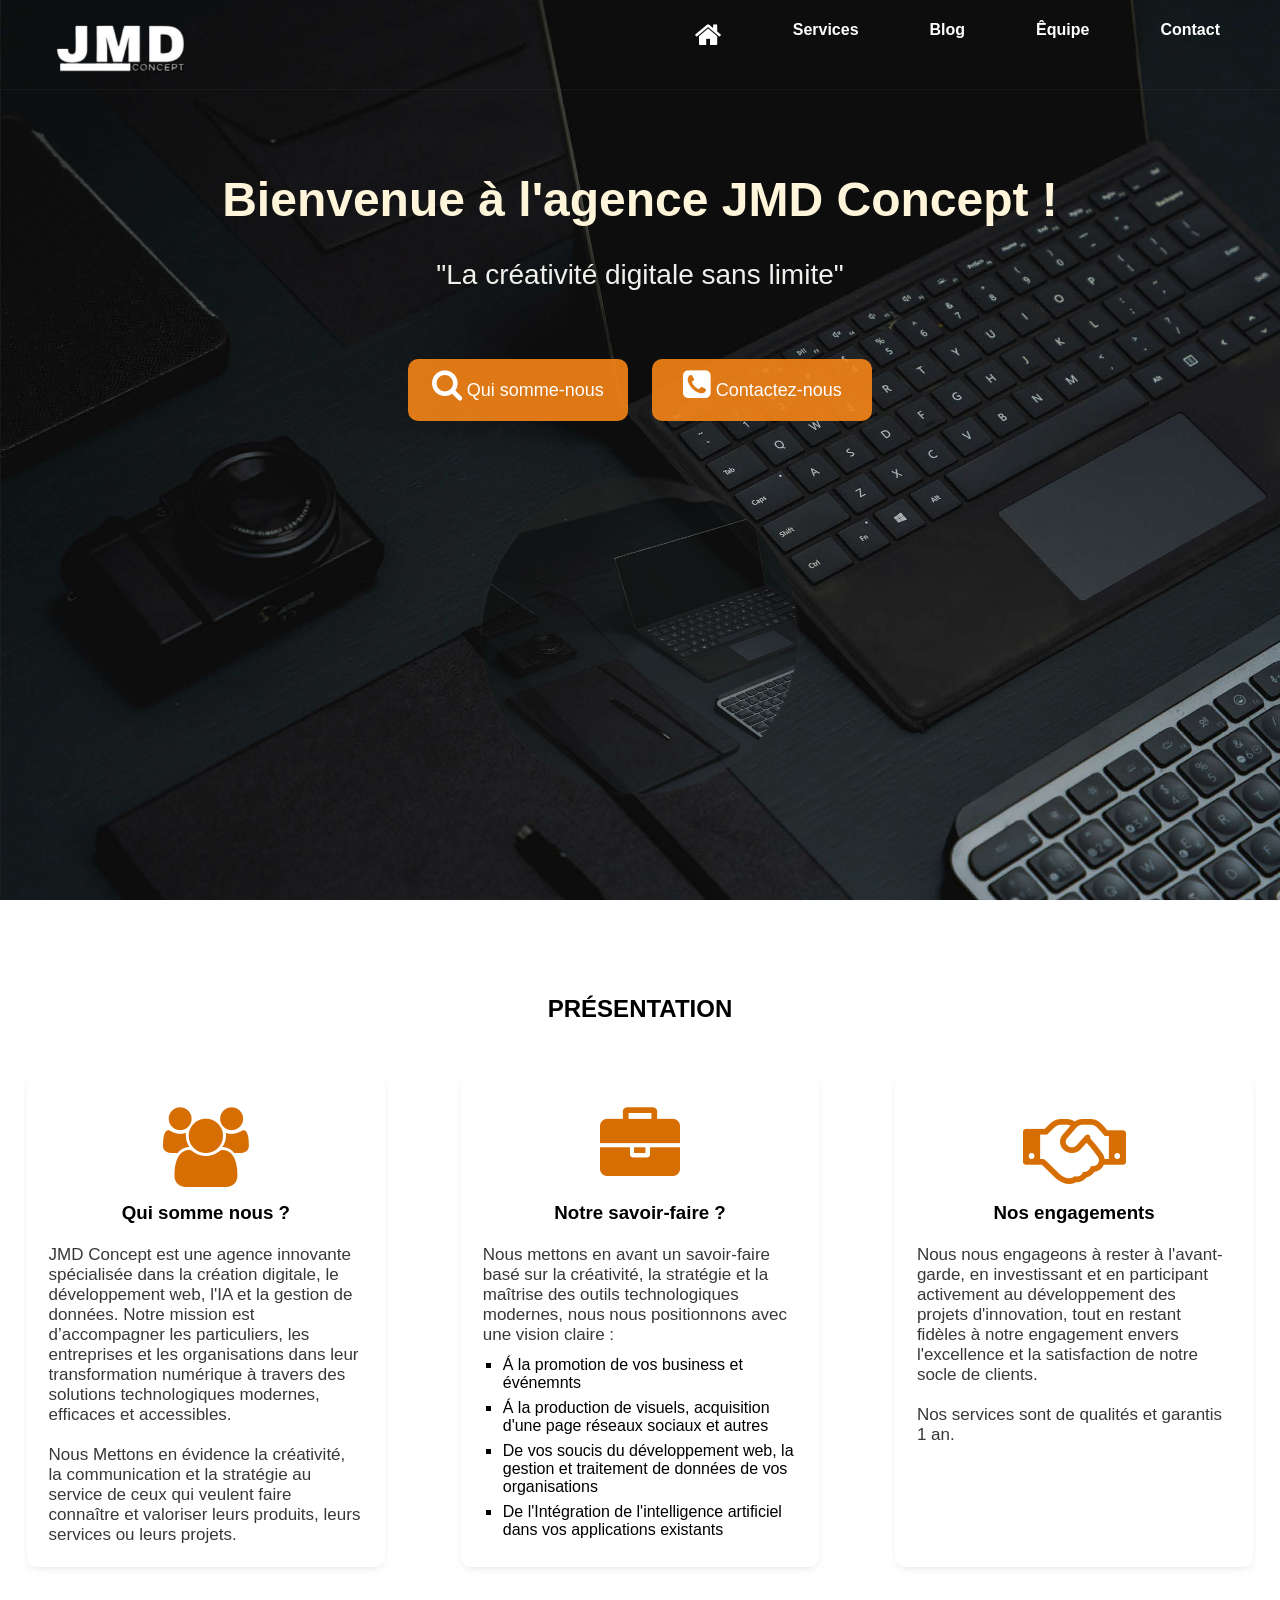
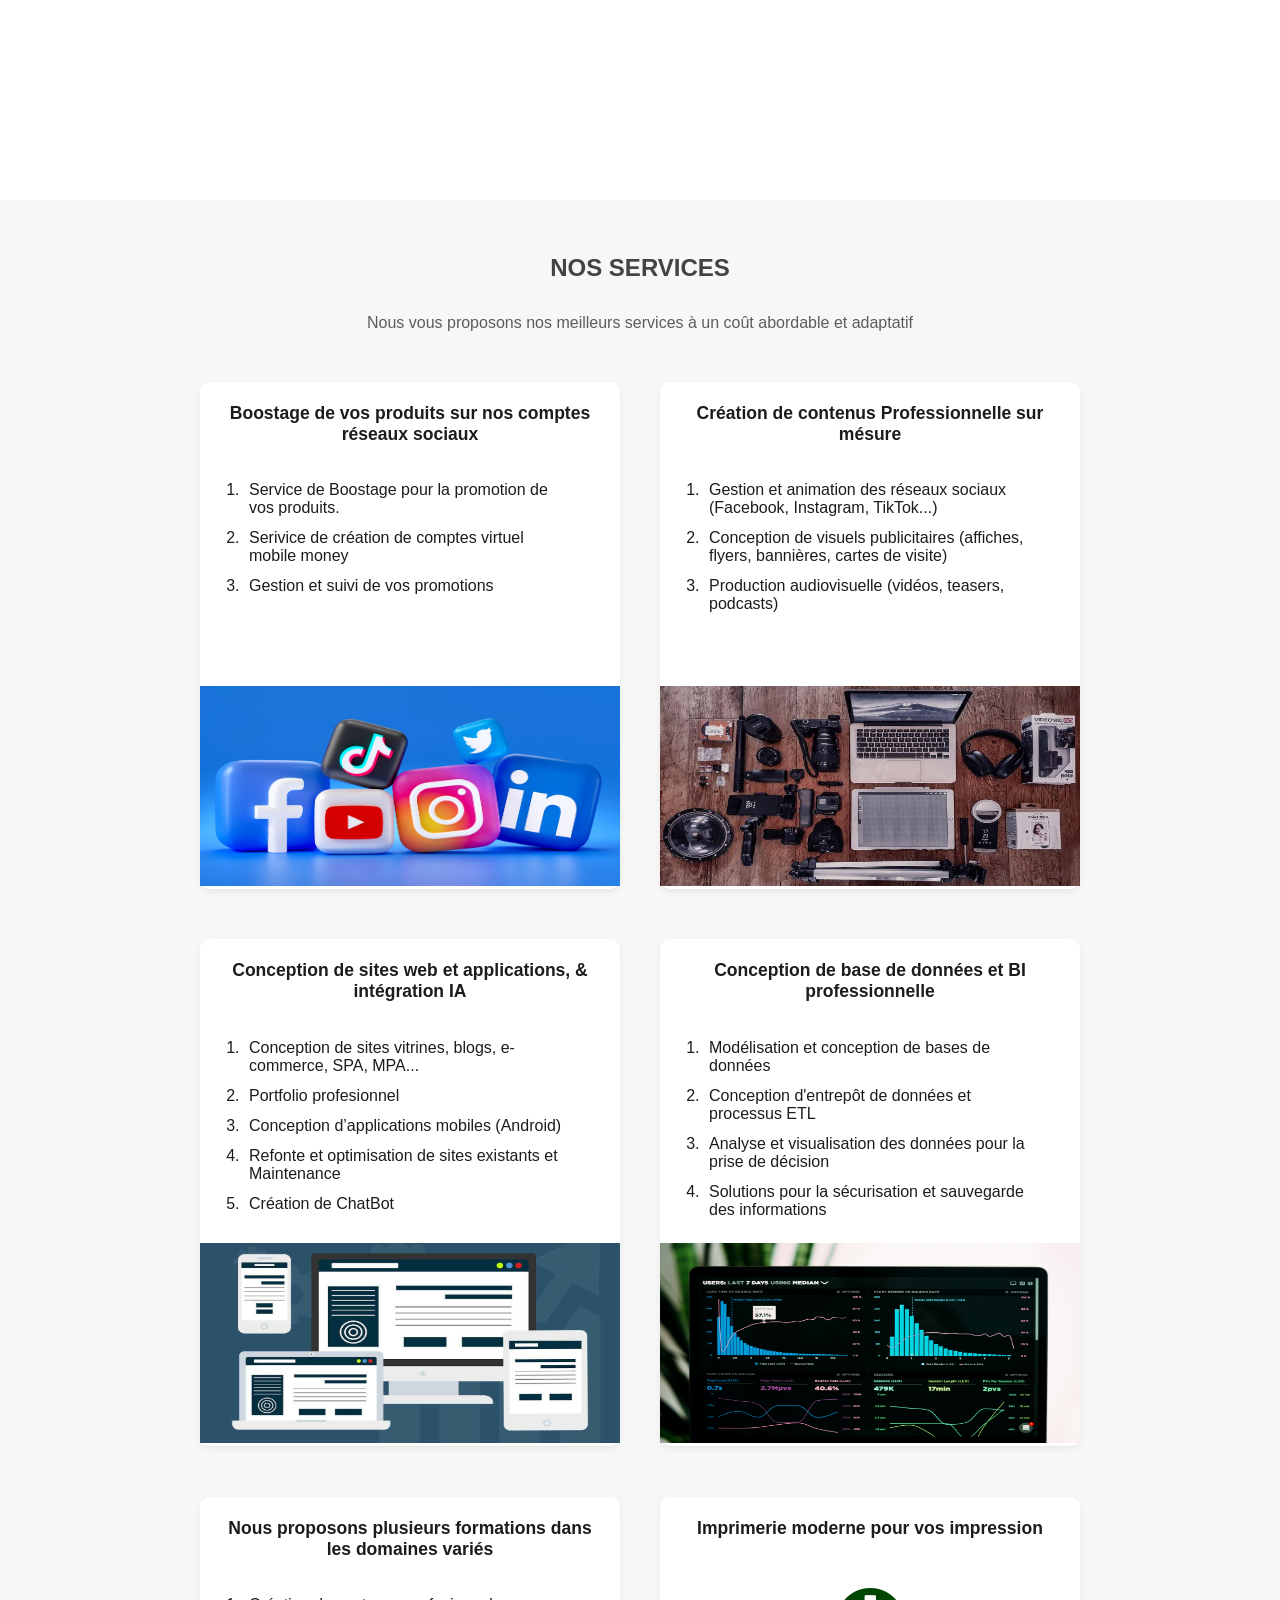
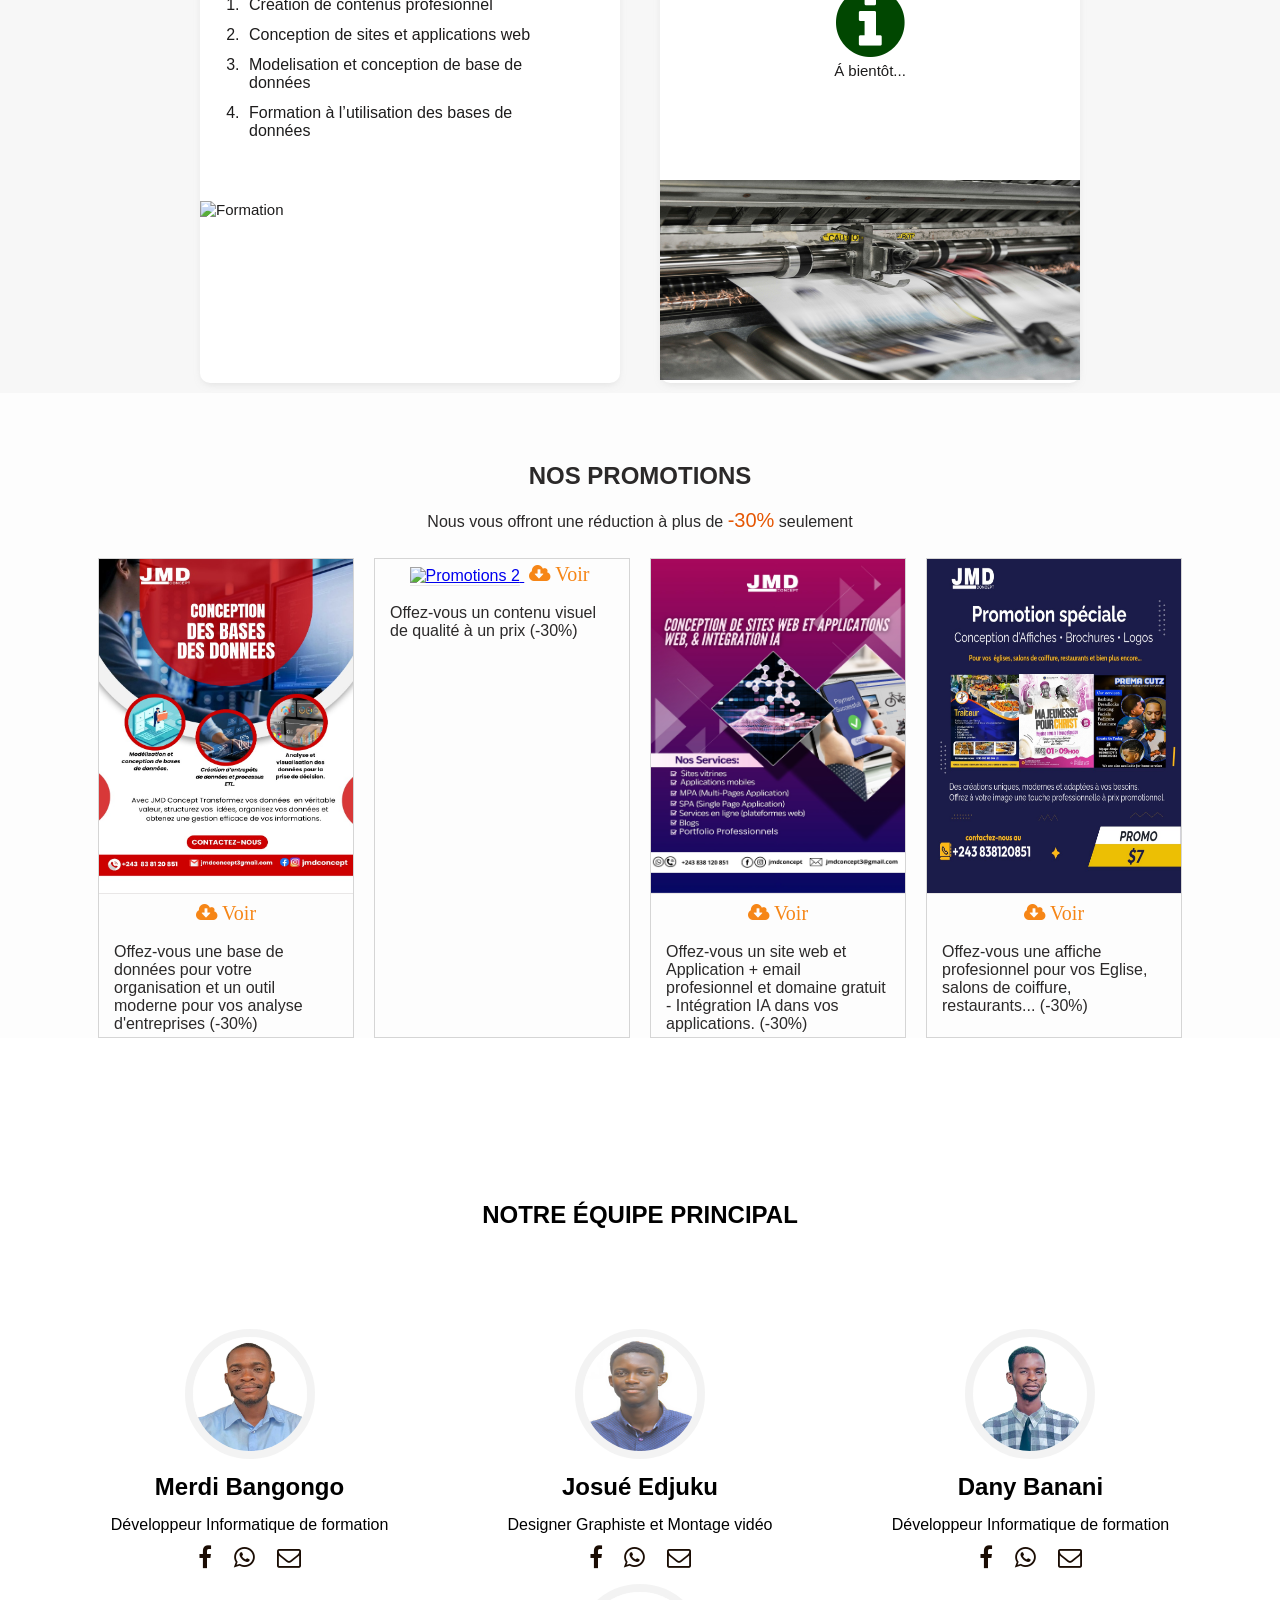
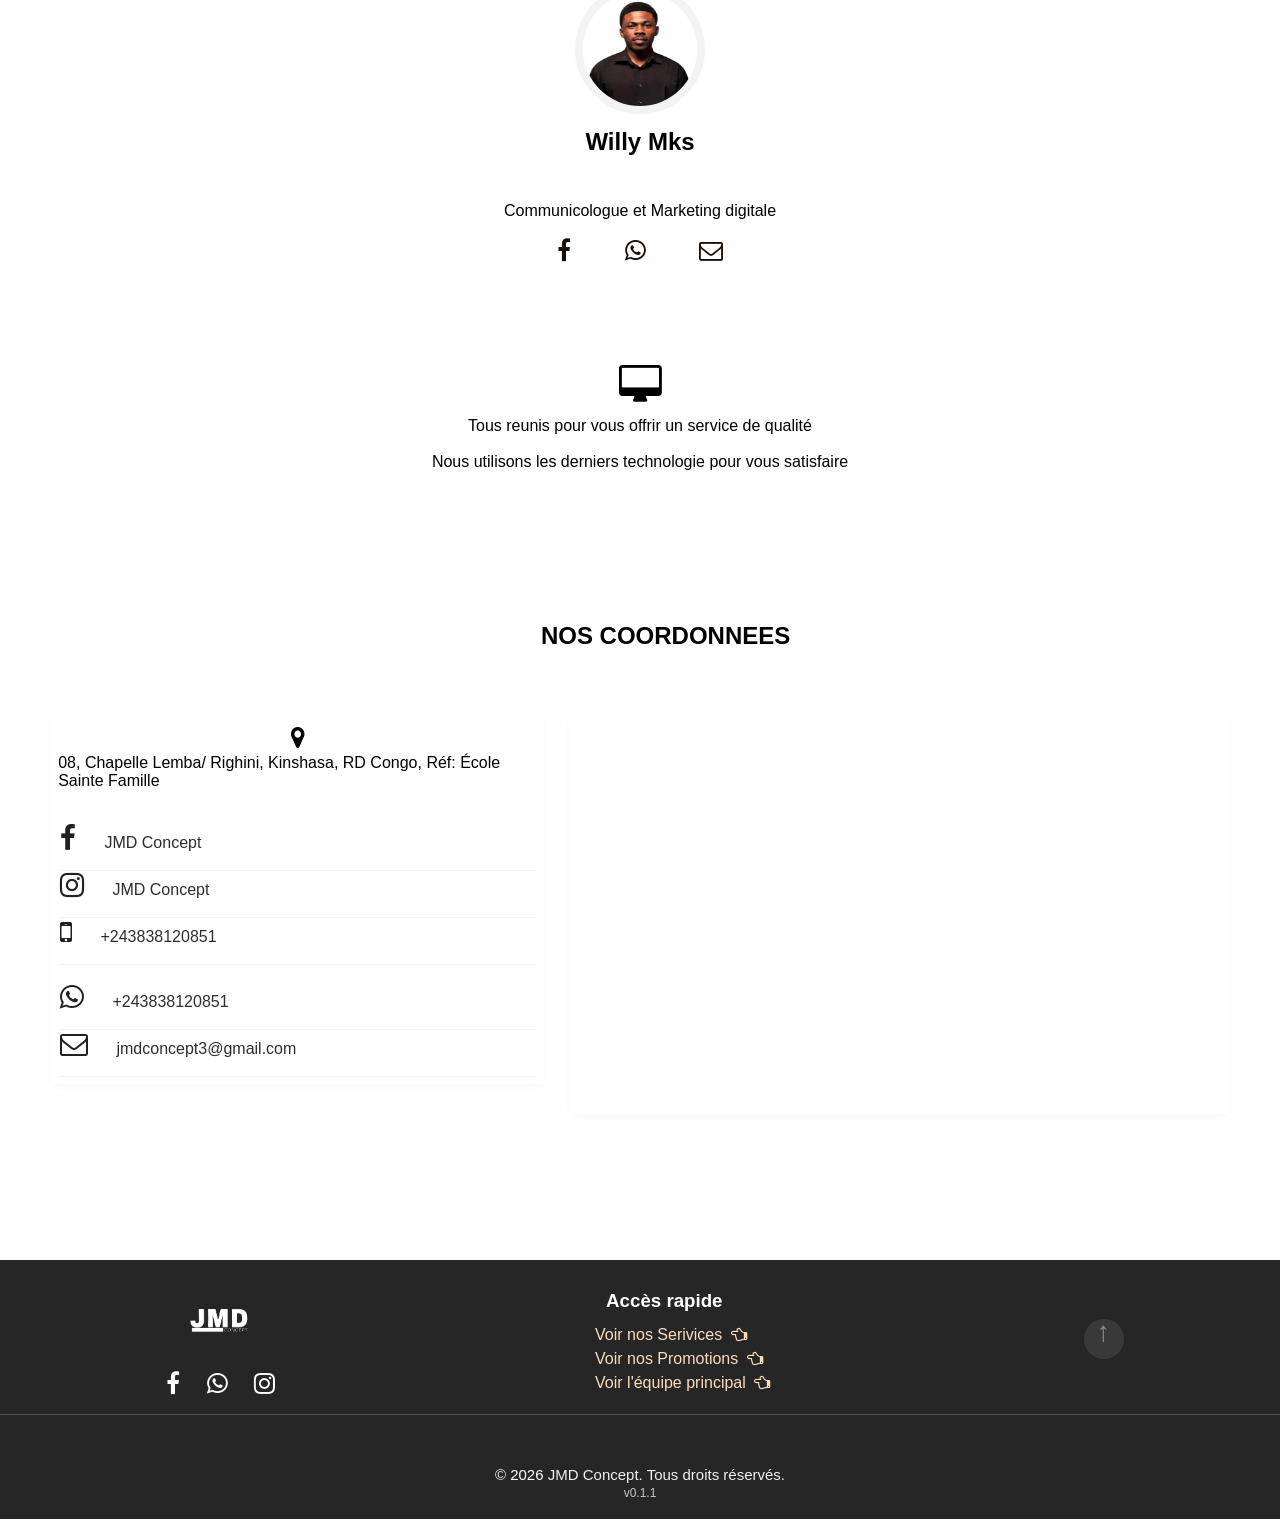
==== index.html @ d5b2445f "Commit 13 Photo willy... version v0.1.3" ====
<!DOCTYPE html>
<html lang="fr">

<head>
    <meta charset="UTF-8">
    <meta name="viewport" content="width=device-width, initial-scale=1.0">
    <title>jmd Concept</title>
    <meta name="description"
        content="Ce site web est la présentation de jmd-concept pour être connu partout dans le monde le monde" />

    <!-- favicon -->
    <link rel="icon" type="icon/x-icon" href="./assets/favicon_io/logo-jmd.png">
    <link rel="apple-touch-icon" sizes="180x180" href="./assets/favicon_io/apple-touch-icon.png">
    <link rel="icon" type="image/png" sizes="32x32" href="./assets/favicon_io/favicon-32x32.png">
    <link rel="icon" type="image/png" sizes="16x16" href="./assets/favicon_io/favicon-32x32.png">
    <link rel="manifest" href="./assets/favicon_io/site.webmanifest">

    <!-- Fichiers CSS -->
    <link rel="stylesheet" href="./css/style.css">
    <link rel="stylesheet" href="./css/responsive.css">
    <link rel="stylesheet" href="./assets/font-awesome-4.7/css/font-awesome.min.css">
</head>

<body id="en-tete">
    <div class="home-bloc">
        <!-- Menu -->
        <header>
            <nav class="navbar">
                <!-- Logo-->
                <a href="#home">
                    <img src="./assets/photos/logo-jmd.png" alt="Logo jmd-concept" class="logo"
                        title="logo jmd-concept">
                </a>

                <ul class="nav-list">
                    <li class="active">
                        <a href="#en-tete">
                            <i class="fa fa-home" aria-hidden="true" style="font-size: 1.8em;"></i>
                        </a>
                    </li>
                    <li><a href="#service">Services</a></li>
                    <li><a href="#blog">Blog</a></li>
                    <li><a href="#equipe">Êquipe</a></li>
                    <li><a href="#contact">Contact</a></li>

                    <li class="lien-media">
                        <a href="https://www.facebook.com/profile.php?id=61581381020725">
                            <i class="fa fa-facebook" aria-hidden="true" style="color: white;"></i>
                        </a>
                        <a href="https://wa.me/243824499881">
                            <i class="fa fa-whatsapp" aria-hidden="true" style="color: white;"></i>
                        </a>
                        <a href="https://www.instagram.com/invites/contact/?igsh=1ov6g05h5lnxk&utm_content=zjmjfv7">
                            <i class="fa fa-instagram" aria-hidden="true" style=" color: white;"></i>
                        </a>
                        <a href="mailto:jmdconcept3@gmail.com">
                            <i class="fa fa-envelope-o" aria-hidden="true" style="color: white;"></i>
                        </a>
                    </li>
                    <li class="lien-media">
                        <p class="version" style="color: rgb(164, 162, 162); text-align: center; font-size: 12px;"></p>
                    </li>
                </ul>

                <div class="menu">
                    <i id="menuIcon" class="fa fa-reorder fa-close" aria-hidden="true"
                        style="font-size: 1.9em; color: rgb(245, 243, 243);"></i>
                </div>
            </nav>
        </header>

        <!--Section Accueil-->
        <section id="home">

            <div class="home-container">

                <div class="item">
                    <p class="slogan">
                        <span>Bienvenue à l'agence JMD Concept !</span><br /><br />
                        "La créativité digitale sans limite"
                    </p>
                </div>

                <div class="item">
                    <a href="#about" class="btn">
                        <i class="fa fa-search" aria-hidden="true" style="font-size: 1.8em;"></i> Qui somme-nous
                    </a>

                    <a href="#contact" class="btn">
                        <i class="fa fa-phone-square" aria-hidden="true" style="font-size: 1.8em;"></i> Contactez-nous
                    </a>
                </div>

                <div class="item">
                    <img src="./assets/photos/arriere-plan.png" alt="arriere-plan mouve" />
                </div>

            </div>

        </section>
    </div>

    <!--Section À propos-->
    <section id="about">
        <br>
        <h1>PRÉSENTATION</h1>

        <div class="about-container">

            <div class="about-item"> <!--fa-trophy fa-users fa-gears-->
                <h3><i class="fa fa-group" aria-hidden="true"></i><br />Qui somme nous ?</h3>
                <p>
                    JMD Concept est une agence innovante spécialisée dans la
                    création digitale, le développement web, l'IA et la gestion de données.
                    Notre mission est d’accompagner les particuliers, les entreprises et les organisations dans leur
                    transformation numérique à travers des solutions technologiques modernes, efficaces et accessibles.
                    <br><br />
                    Nous Mettons en évidence la créativité, la communication et la stratégie au service
                    de ceux qui veulent faire connaître et valoriser leurs produits, leurs services ou leurs projets.
                </p>
            </div>

            <div class="about-item">
                <h3><i class="fa fa-briefcase" aria-hidden="true"></i><br />Notre savoir-faire ?</h3>
                <p>
                    Nous mettons en avant un savoir-faire basé sur la créativité, la stratégie
                    et la maîtrise des outils technologiques modernes,
                    nous nous positionnons avec une vision claire :
                </p>
                <ul>
                    <li>Á la promotion de vos business et événemnts</li>
                    <li>Á la production de visuels, acquisition d'une page réseaux sociaux et autres</li>
                    <li>De vos soucis du développement web, la gestion et traitement de données de vos organisations
                    </li>
                    <li>De l'Intégration de l'intelligence artificiel dans vos applications existants</li>
                </ul>
            </div>

            <div class="about-item">
                <h3><i class="fa fa-handshake-o" aria-hidden="true"></i><br />Nos engagements</h3>
                <p>
                    Nous nous engageons à rester à l'avant-garde, en investissant et en participant activement au
                    développement
                    des projets d'innovation, tout en restant fidèles à notre engagement envers l'excellence et la
                    satisfaction
                    de notre socle de clients.
                    <br /><br />
                    Nos services sont de qualités et garantis 1 an.
                </p>
            </div>
        </div>
    </section>

    <!--Section Service-->
    <section id="service">
        <br />

        <h1>NOS SERVICES</h1>

        <p class="label">
            Nous vous proposons nos meilleurs services à un coût abordable et adaptatif <br />
        </p>

        <br />

        <div class="service-list">
            <div class="service-item">
                <h3>
                    Boostage de vos produits sur nos comptes réseaux sociaux
                </h3>

                <div class="lists">
                    <ul class="liste-service">
                        <li>
                            Service de Boostage pour la promotion de vos produits.
                        </li>
                        <li>Serivice de création de comptes virtuel mobile money</li>
                        <li>Gestion et suivi de vos promotions</li>
                    </ul>
                </div>

                <img src="./assets/photos/reseaux-sociaux.png" alt="création de visuels et Production" />
            </div>

            <div class="service-item">
                <h3>
                    Création de contenus Professionnelle sur mésure
                </h3>

                <div class="lists">
                    <ul class="liste-service">
                        <li>
                            Gestion et animation des réseaux sociaux (Facebook, Instagram, TikTok...)
                        </li>
                        <li>Conception de visuels publicitaires (affiches, flyers, bannières, cartes de visite)</li>
                        <li>Production audiovisuelle (vidéos, teasers, podcasts)</li>
                    </ul>
                </div>

                <img src="./assets/photos/contenu.png" alt="Image Reseaux sociaux" />
            </div>

            <div class="service-item">
                <h3>
                    Conception de sites web et applications, & intégration IA
                </h3>

                <div class="lists">
                    <ul class="list-service">
                        <li>Conception de sites vitrines, blogs, e-commerce, SPA, MPA...</li>
                        <li>Portfolio profesionnel</li>
                        <li>Conception d’applications mobiles (Android)</li>
                        <li>Refonte et optimisation de sites existants et Maintenance</li>
                        <li>Création de ChatBot</li>
                    </ul>
                </div>

                <div>
                    <img src="./assets/photos/site-web.png" alt="Conception site web" />
                </div>
            </div>

            <div class="service-item">
                <h3>
                    Conception de base de données et BI professionnelle
                </h3>

                <div class="lists">
                    <ul class="liste-service">
                        <li>Modélisation et conception de bases de données</li>
                        <li>Conception d'entrepôt de données et processus ETL</li>
                        <li>Analyse et visualisation des données pour la prise de décision</li>
                        <li>Solutions pour la sécurisation et sauvegarde des informations</li>
                    </ul>
                </div>

                <img src="./assets/photos/database.jpg" alt="Image base de données" />
            </div>

            <div class="service-item">
                <h3>
                    Nous proposons plusieurs formations dans les domaines variés
                </h3>

                <div class="lists">
                    <ul class="liste-service">
                        <li>Création de contenus profesionnel</li>
                        <li>Conception de sites et applications web</li>
                        <li>Modelisation et conception de base de données</li>
                        <li>Formation à l’utilisation des bases de données</li>
                    </ul>
                </div>

                <img src="./assets/photos/formation.jpg" alt="Formation" />
            </div>

            <div class="service-item">
                <h3>
                    Imprimerie moderne pour vos impression
                </h3>

                <div class="lists">
                    <p style="text-align: center;;">
                        <i class="fa fa-info-circle" aria-hidden="true"
                            style="font-size: 80px; color: rgb(1, 71, 1);"></i><br />
                        Á bientôt...
                    </p>
                </div>

                <img src="./assets/photos/printer.jpg" alt="Photo impremente" />
            </div>
        </div>
    </section>

    <!-- Blog -->
    <section id="blog">
        <br />
        <h1>
            NOS PROMOTIONS
        </h1>

        <p>Nous vous offront une réduction à plus de <span style="color: rgb(229, 86, 3); font-size: 20px;"> -30%</span>
            seulement</p>

        <div class="gallery">

            <div class="gallery-item">
                <a target="_blank" href="./assets/jmd/affiche/jmd-concept_affiche_database.jpg">
                    <img src="./assets/jmd/affiche/jmd-concept_affiche_database.jpg" alt="Promotions 1" width="600"
                        height="400">

                    <i class="fa fa-cloud-download" aria-hidden="true"> Voir</i>
                </a>
                <div class="desc">Offez-vous une base de données pour votre organisation et un outil moderne pour vos
                    analyse d'entreprises (-30%)</div>
            </div>

            <div class="gallery-item">
                <a target="_blank" href="./assets/jmd/affiche/jmd-concept_affiche_contenus.png">
                    <img src="./assets/jmd/affiche/jmd-concept_affiche_contenus.png" alt="Promotions 2" width="600"
                        height="400">

                    <i class="fa fa-cloud-download" aria-hidden="true"> Voir</i>
                </a>
                <div class="desc">Offez-vous un contenu visuel de qualité à un prix (-30%)</div>
            </div>

            <div class="gallery-item">
                <a target="_blank" href="./assets/jmd/affiche/jmd-concept_affiche_conception_web.jpg">
                    <img src="./assets/jmd/affiche/jmd-concept_affiche_conception_web.jpg" alt="Northern Lights"
                        width="600" height="400">

                    <i class="fa fa-cloud-download" aria-hidden="true"> Voir</i>
                </a>
                <div class="desc">
                    Offez-vous un site web et Application + email profesionnel et domaine gratuit
                    <br />- Intégration IA dans vos applications. (-30%)
                </div>
            </div>

            <div class="gallery-item">
                <a target="_blank" href="./assets/jmd/affiche/Affiche_offre_pour_affiche.jpg">
                    <img src="./assets/jmd/affiche/Affiche_offre_pour_affiche.jpg" alt="Mountains" width="600"
                        height="400">

                    <i class="fa fa-cloud-download" aria-hidden="true"> Voir</i>
                </a>
                <div class="desc">Offez-vous une affiche profesionnel pour vos Eglise, salons de coiffure,
                    restaurants... (-30%)</div>
            </div>
        </div>
    </section>

    <!--Section Equipe-->
    <section id="equipe">

        <br />
        <h1>NOTRE ÉQUIPE PRINCIPAL</h1>

        <div class="equipe-container">

            <div class="equipe-item">
                <img src="./assets/jmd/team/merdi.jpg" alt="merdi bangongo dev" />
                <div class="identite">
                    <h2>Merdi Bangongo</h2>
                    <p>Développeur Informatique de formation</p>
                </div>

                <div class="equipe-lien-media">
                    <a href="https://www.facebook.com/profile.php?id=61581381020725">
                        <i class="fa fa-facebook" aria-hidden="true"></i>
                    </a>
                    <a href="https://wa.me/243824499881">
                        <i class="fa fa-whatsapp" aria-hidden="true"></i>
                    </a>
                    <a href="mailto:merdibangongo@gmail.com">
                        <i class="fa fa-envelope-o" aria-hidden="true"></i>
                    </a>
                </div>
            </div>

            <div class="equipe-item">
                <img src="./assets/jmd/team/josue.png" alt="Josue edjuku" />
                <div class="identite">
                    <h2>Josué Edjuku</h2>
                    <p>Designer Graphiste et Montage vidéo</p>
                </div>
                <div class="equipe-lien-media">
                    <a href="https://www.facebook.com/profile.php?id=61581381020725">
                        <i class="fa fa-facebook" aria-hidden="true"></i>
                    </a>
                    <a href="https://wa.me/243859118386">
                        <i class="fa fa-whatsapp" aria-hidden="true"></i>
                    </a>
                    <a href="mailto:josueedjuku98@gmail.com">
                        <i class="fa fa-envelope-o" aria-hidden="true"></i>
                    </a>
                </div>
            </div>

            <div class="equipe-item">
                <img src="./assets/jmd/team/dany.png" alt="Dany Banani dev" />
                <div class="identite">
                    <h2>Dany Banani</h2>
                    <p>Développeur Informatique de formation</p>
                </div>
                <div class="equipe-lien-media">
                    <a href="https://www.facebook.com/profile.php?id=61581381020725">
                        <i class="fa fa-facebook" aria-hidden="true"></i>
                    </a>
                    <a href="https://wa.me/24382061748">
                        <i class="fa fa-whatsapp" aria-hidden="true"></i>
                    </a>
                    <a href="mailto:jmdconcept3@gmail.com">
                        <i class="fa fa-envelope-o" aria-hidden="true"></i>
                    </a>
                </div>
            </div>

            <div class="equipe-item">
                <img src="./assets/jmd/team/willy.png" alt="#" />
                <div class="identite">
                    <h2>Willy Mks</h2>
                    <p>Communicologue et Marketing digitale</p>
                </div>
                <div class="equipe-lien-media">
                    <a href="https://www.facebook.com/profile.php?id=61581381020725">
                        <i class="fa fa-facebook" aria-hidden="true"></i>
                    </a>
                    <a href="https://wa.me/243825341894">
                        <i class="fa fa-whatsapp" aria-hidden="true"></i>
                    </a>
                    <a href="mailto:willmsmwamukasa@gmail.com">
                        <i class="fa fa-envelope-o" aria-hidden="true"></i>
                    </a>
                </div>
            </div>
        </div>

        <div class="box-under">
            <p>
                <i class="fa fa-desktop" aria-hidden="true" style="font-size: 40px; margin-bottom: 12px;"></i><br />
                Tous reunis pour vous offrir un service de qualité <br /><br />
                Nous utilisons les derniers technologie pour vous satisfaire
            </p>
        </div>
    </section>

    <!--Section Contact-->
    <section id="contact">
        <br />
        <h1>NOS COORDONNEES</h1>

        <div class="contact-list">

            <div class="contact-item contact-item-1">

                <div class="item item-1">
                    <p style="text-align: center; margin: 4px;"> <i class="fa fa-map-marker" aria-hidden="true"
                            style="font-size: 24px;"></i></p>
                    08, Chapelle Lemba/ Righini, Kinshasa, RD Congo, Réf: École Sainte Famille
                </div>

                <div class="item">
                    <a href="https://www.facebook.com/profile.php?id=61581381020725">
                        <i class="fa fa-facebook" aria-hidden="true"></i>
                        JMD Concept
                    </a>

                    <a href="https://www.instagram.com/invites/contact/?igsh=1ov6g05h5lnxk&utm_content=zjmjfv7">
                        <i class="fa fa-instagram" aria-hidden="true"></i>
                        JMD Concept
                    </a>

                    <a href="tel:+243838120851">
                        <i class="fa fa-mobile" aria-hidden="true"></i>
                        +243838120851
                    </a>
                    
                    <br />

                    <a href="https://wa.me/243838120851">
                        <i class="fa fa-whatsapp" aria-hidden="true"></i>
                        +243838120851
                    </a>


                    <a href="mailto:jmdconcept3@gmail.com">
                        <i class="fa fa-envelope-o" aria-hidden="true"></i>
                        jmdconcept3@gmail.com
                    </a>
                </div>
            </div>

            <div class="contact-item contact-item-last">
                <iframe
                    src="https://www.google.com/maps/embed?pb=!1m18!1m12!1m3!1d3978.0920271207074!2d15.312747375250122!3d-4.3938767469200135!2m3!1f0!2f0!3f0!3m2!1i1024!2i768!4f13.1!3m3!1m2!1s0x1a6a375303531b4d%3A0x210519bf269af263!2ssainte%20famille!5e0!3m2!1sfr!2scd!4v1759545256713!5m2!1sfr!2scd"
                    width="650" height="380" style="border:0;" allowfullscreen="" loading="lazy"
                    referrerpolicy="no-referrer-when-downgrade">
                </iframe>
            </div>
        </div>
    </section>


    <!--Footer-->
    <footer id="footer">
        <div id="container">

            <div class="item bloc-1">
                <img src="./assets/photos/logo-jmd.png" />
                <br />

                <a href="https://www.facebook.com/profile.php?id=61581381020725">
                    <i class="fa fa-facebook" aria-hidden="true" style="color: white;"></i>
                </a>
                <a href="https://wa.me/243838120851">
                    <i class="fa fa-whatsapp" aria-hidden="true" style="color: white;"></i>
                </a>
                <a href="https://www.instagram.com/invites/contact/?igsh=1ov6g05h5lnxk&utm_content=zjmjfv7">
                    <i class="fa fa-instagram" aria-hidden="true" style=" color: white;"></i>
                </a>
            </div>

            <div class="item bloc-2">
                <h3>Accès rapide</h3>
                <a href="#service">Voir nos Serivices <i class="fa fa-hand-o-left" aria-hidden="true"></i></a><br />
                <a href="#blog">Voir nos Promotions <i class="fa fa-hand-o-left" aria-hidden="true"></i></a><br />
                <a href="#equipe">Voir l'équipe principal <i class="fa fa-hand-o-left" aria-hidden="true"></i></a>
            </div>

            <div class="retour-entete"><a href="#en-tete">↑</a></div>
        </div>

        <div class="under">
            <p class="copy item">
                &copy; <span id="date" style="color: white;"></span>
                JMD Concept. Tous droits réservés. <br />
                <span class="version-footer"
                    style="color: rgb(199, 198, 198); text-align: center; font-size: 12px;"></span>
            </p>
        </div>
    </footer>

    <script src="./js/main.js"></script>
</body>

</html>
---- css/style.css ----
* {
     margin: 0;
     padding: 0;
     box-sizing: border-box;
}

body {
     font-family: 'Poppins', sans-serif;
     scroll-behavior: smooth;
     transition: all ease 2s;
}

.home-bloc {
     height: 100vh;
     background: url('../assets/photos/arriere-plan.png') no-repeat center center/cover;
     background-color: #2d2d2c;
}

header {
     width: 100%;
     height: 75px;
     padding: 0;
     margin-bottom: 5%;
}

/* Bar de Navigation */
.navbar {
     position: fixed;
     top: 0;
     width: 100%;
     height: 10%;
     display: flex;
     justify-content: end;
     padding: 5px;
     transition: all 1s ease-in;
     border-bottom: 1px solid rgba(63, 62, 62, 0.212);
     z-index: 1100;
}

.navbar .logo {
     position: absolute;
     top: -40px;
     left: 25px;
     max-width: 200px;
     z-index: 1000;
     transition: all 1s ease-in;
}

.logo:hover {
     transform: translateX(4px);
}

.nav-list {
     /*position: sticky; /* Crée la barre "Collante" Une position en fonction de la position de défilement */
     list-style: none;
     margin: 0;
     padding: 0;
     overflow: hidden;
     display: flex;
     justify-content: end;
}

.nav-list li a {
     display: block;
     color: white;
     text-decoration: none;
     font-weight: bold;
     margin-top: 25px;
     padding: 4px;
     margin-left: 60px;
     margin-right: 55px;
     transition: all 1s ease-out;
     z-index: 999;
}

.nav-list a:hover {
     color: #feb22e;
     font-weight: bold;
}

.navbar .menu {
     display: none;
     position: absolute;
     top: 18px;
     right: 45px;
     width: 40px;
     border-radius: 5px;
}

.navbar.scroller {
     height: 6%;
     background-color: #000000d4;
     border-bottom: 1px solid rgba(87, 87, 87, 0.997);
}

.navbar.scroller .logo {
     top: -40px;
     max-width: 150px;
     transition: all 1s ease-in;
}

.navbar.scroller .nav-list li a {
     margin-top: 8px;
     padding: 0px;
     margin-left: 20px;
     transition: all 1s ease-in;
}

.lien-media {
     display: none;
}

/* Home */
#home {
     padding: 0;
     margin: 0;
     height: auto;
}

#home .home-container {
     display: flex;
     justify-content: center;
     align-items: center;
     flex-direction: column;
     gap: 45px;
     font-size: 16px;
     transition: all 1s ease;
}

#home .item {
     text-align: center;
     flex-grow: 1;
     transition: all 1s ease;
}

#home .item .slogan {
     color: rgb(241, 240, 237);
     font-size: 28px;
}

#home .item .slogan span {
     font-weight: bold;
     font-size: 48px;
     color: #fff5da;
}

#home .item p:hover {
     animation: bougeTitre infinite 10s linear;
}

@keyframes bougeTitre {
     0% {
          transform: translate(0px);
     }

     50% {
          transform: translate(20px);
     }

     100% {
          transform: translate(0px);
     }
}

.item .btn {
     width: 220px;
     text-align: center;
     display: inline-block;
     margin: 10px;
     padding: 10px 12px 20px;
     background-color: #f68617e4;
     color: #fff;
     text-decoration: none;
     border-radius: 10px;
     font-size: 18px;
     z-index: 999;
}

.btn:hover {
     background-color: #f68617;
     transform: scale(1.1);
     transition: 1s;
}

#home .item img {
     width: 320px;
     height: 320px;
     border-radius: 50%;
     border: 2px #3b3a372c Solid;
     opacity: 0.7;
     animation: Home-image infinite 45s linear;
}

#home .item img:hover {
     opacity: 1;
}

@keyframes Home-image {
     0% {
          transform: translateX(0px)
     }

     50% {
          transform: translateX(100px);
     }

     100% {
          transform: translateX(0px)
     }
}

/* A propos */
#about {
     height: 100vh;
     background-color: white;
     transition: all 1s ease;
}

#about h1 {
     margin: 6% 0% 2%;
     text-align: center;
}

.about-container {
     padding: 0.1%;
     display: flex;
     gap: 25px;
     flex-direction: row;
     flex-wrap: nowrap;
     justify-content: center;
     align-content: center;
     background-color: white;
     transition: all 1s ease;
}

.about-item {
     width: 450px;
     margin: 2%;
     padding: 0% 1% 1%;
     text-align: center;
     border-radius: 10px;
     border: none;
     box-shadow: 0 3px 8px -3px rgba(163, 163, 163, 0.35);
}

.about-item:hover {
     border: 1px solid rgb(219, 219, 219);
}

#about h3 {
     margin: 5%;
}

#about h3 i {
     margin: 5%;
     font-size: 80px;
     color: rgb(215, 110, 4);
}

#about .about-item p {
     padding: 5px;
     margin: 4px;
     text-align: start;
     color: #393838;
     font-size: 17px;
}


.about-item ul li {
     margin: 5px;
     margin-left: 28px;
     padding: 1px;
     text-align: start;
     list-style: square;
}

/* Service */
#service {
     color: rgb(68, 67, 67);
     height: 100%;
     background-color: rgba(244, 244, 244, 0.74);
     transition: all 1s ease;
}

#service h1 {
     text-align: center;
     margin-top: 1.5em;
}

#service .label {
     text-align: center;
     margin: 2em;
     color: #5d5c5c;
}

.service-list h3 {
     text-align: center;
     margin: 1.2em;
}

.service-list {
     display: flex;
     justify-content: center;
     flex-wrap: wrap;
     list-style: none;
     gap: 40px;
     transition: all 1s ease;
}

.service-item {
     width: 420px;
     height: auto;
     margin-bottom: 0.8%;
     font-size: 15px;
     border-radius: 10px;
     background-color: white;
     box-shadow: 0 3px 8px -3px rgba(163, 163, 163, 0.35);
     color: rgb(29, 28, 28);
}

.service-item:hover {
     border: 1px solid rgb(219, 219, 219);
}

.service-item .lists {
     padding: 2% 10% 0%;
     width: 100%;
     height: 220px;
     transition: all 1s ease;
}

.service-list ul li {
     padding: 5px;
     margin: 2px;
     list-style: decimal;
     text-align: start;
     font-size: 16px;
}

.service-item img {
     width: 100%;
     height: 200px;
}

/* Blog */
#blog {
     color: rgb(43, 41, 41);
     height: 100%;
     transition: all 1s ease;
     text-align: center;
     background-color: #fdfdfd;
}

#blog h1,
p {
     margin: 4% 0% 1.5%;
}

#blog p {
     margin: 0% 0% 2%;
}

#blog .gallery {
     display: flex;
     flex-direction: row;
     flex-wrap: wrap;
     justify-content: center;
     gap: 20px;
}

.gallery .gallery-item {
     width: 20%;
     height: 480px;
     border: 1px solid #cccccccb;
}

.gallery .gallery-item:hover {
     border: 1px solid #424242;
}

.gallery-item img {
     width: 100%;
     height: 70%;
     border-bottom: 1px solid #e5e2e2cb;
}


.gallery-item img:hover {
     border: 1px solid rgb(219, 219, 219);
}


.gallery-item i {
     color: #f68617;
     margin: 2%;
     font-size: 20px;
}

.gallery-item .desc {
     padding: 15px;
     text-align: start;
}

/* Equipe */
#equipe {
     padding: 2%;
     margin: 2%;
     text-align: center;
     height: 100%;
}

#equipe h1 {
     margin: 8% 0% 8% 0%;
}

.equipe-container {
     display: flex;
     flex-direction: row;
     flex-wrap: wrap;
     justify-content: center;
}

.equipe-item {
     margin: 0.5%;
     flex-grow: 1;
     flex-basis: 200;
     justify-content: center;
}

.equipe-item img {
     width: 130px;
     height: 130px;
     border-radius: 50%;
     border: 8px solid rgba(242, 242, 242, 0.88);
}

.equipe-item .identite {
     margin: 10px;
}

.equipe-item .equipe-lien-media a {
     text-decoration: none;
     color: rgb(27, 13, 4);
     margin: 2%;
     font-size: 24px;
     cursor: pointer;
}

#equipe .box-under {
     margin-top: 8%;
}

/* Contact */
#contact {
     background-color: #ffffff;
     height: 80vh;
     transition: all 1s ease;
}

#contact h1 {
     text-align: center;
     margin: 5% 0% 5% 4%;
}

.contact-list {
     display: flex;
     flex-direction: row;
     justify-content: center;
     gap: 25px;
     margin: 4%;
     margin-bottom: 8%;
}

.contact-list .contact-item {
     padding: 5px;
     height: 100%;
     display: flex;
     flex-direction: column;
     justify-content: center;
     flex-wrap: wrap;
     gap: 30px;
     background-color: white;
     transition: all 1s ease-in;
     box-shadow: 0 3px 8px -3px rgba(235, 234, 234, 0.503);
}

.contact-item-1 .item {
     padding: 2px;
     display: flex;
     flex-direction: column;
     justify-content: center;
     flex-wrap: wrap;
     font-size: 16px;
}

.contact-item-1 .item a {
     text-decoration: none;
     color: #2d2d2c;
     border-bottom: #edeaea94 1px solid;
     margin-left: 2px;
}

.contact-item-1 .item a i {
     font-size: 28px;
     margin: 0% 5% 0% 0%;
     color: #212120;
}

.contact-list .contact-item-last {
     height: 400px;
}

.contact-item iframe {
     height: 100%;
}

/* Footer */
footer {
     background-color: #262626;
     color: white;
     transition: all 1s ease;
}

footer>#container {
     display: flex;
     align-items: center;
     flex-wrap: nowrap;
     justify-content: space-around;
     gap: 20px;
     padding: 1rem;
     border-bottom: 1px solid rgba(128, 128, 128, 0.459);
     background-color: #262626;
}

#container .bloc-1 {
     text-align: center;
}

#container .bloc-1 img {
     width: 90px;
     height: 90px;
     border-radius: 50%;
}

#container .bloc-1 a {
     text-decoration: none;
     margin: 10px;
     font-size: 24px;
}

#container .bloc-2 {
     text-align: start;
}

#container .bloc-2 h3 {
     margin: 10px 21px 10px;
}

#container .bloc-2 a {
     text-decoration: none;
     color: rgb(250, 221, 187);
     padding: 5px;
     margin: 5px;
}

#container .bloc-2 a i {
     padding: 2px;
     margin: 2px;
}


.retour-entete {
     position: relative;
     top: 2px;
     color: white;
     width: 40px;
     height: 40px;
     padding: 12.5px;
     border-radius: 50%;
     cursor: pointer;
     background-color: #e0dfdf1a;
}

.retour-entete a {
     position: relative;
     top: -15px;
     opacity: 0.4;
     color: white;
     font-size: 28px;
     text-decoration: none;
}

.retour-entete a:hover {
     opacity: 1;
     color: white;
     text-decoration: none;
}

.under {
     display: flex;
     flex-direction: row;
     justify-content: center;
}

.copy {
     text-align: center;
     font-size: 15px;
     color: #f0f0f0;
}
---- css/responsive.css ----
/* Medium <= 992px */
@media screen and (max-width: 992px) {
    header {
        height: 100px;
    }

    .navbar {
        padding: 0;
        margin: 0;
    }

    /*.no-scroll {
        /* empêche de scroller derrière */
    /*
        overflow: hidden;
    }*/

    .navbar .logo {
        max-width: 110px;
        top: -18px;
    }

    .nav-list {
        margin: 0;
        padding: 0;
        position: fixed;
        top: 0;
        right: 0;
        width: 60%;
        height: 100%;
        display: flex;
        flex-direction: column;
        justify-content: center;
        align-items: center;
        list-style: none;
        background-color: #000000e6;
        backdrop-filter: blur(250px);

        /* On cache le navbar hors l'écran par défaut */
        transform: translateX(100%);
        transition: transform 0.5s ease-in-out;
        z-index: 1000;
    }

    .nav-list.mobile-menu {
        /* Fait apparaitre le menu */
        transform: translateX(0);
    }

    .navbar .menu {
        display: block;
        z-index: 1100;
    }

    .nav-list li {
        padding: 5px;
    }

    .nav-list li a {
        padding: 2px;
        font-size: 1.2em;
        margin-top: 1.2em;
        margin-left: 2em;
    }

    .lien-media {
        margin: auto;
        padding: 0;
        margin: 0;
        display: flex;
        flex-direction: row;
        justify-content: center;
        margin-top: 25%;
        border-bottom: 1px solid rgba(33, 31, 31, 0.5);
        width: 80%;
    }

    .nav-list .lien-media a {
        padding: 0px;
        margin: 14px;
        font-size: 1.2em;
        margin-top: 5em;
    }

    .lien-media .version {
        margin-top: 28%;
    }

    .navbar.scroller {
        height: 7%;
    }

    .navbar.scroller .logo {
        top: -30px;
        max-width: 140px;
    }

    .navbar.scroller .nav-list li a {
        padding: 2px;
        font-size: 1.2em;
        margin-top: 1.2em;
        margin-left: 2em;
    }

    .navbar.scroller .nav-list .lien-media a {
        padding: 0px;
        margin: 14px;
        font-size: 1.2em;
        margin-top: 5em;
    }

    /*Home*/
    #home {
        padding: 0;
        margin: 0;
    }

    #home .home-container {
        gap: 50px;
    }

    #home .item .slogan {
        font-size: 22px;
    }

    #home .item .slogan span {
        font-size: 40px;
    }

    .item .btn {
        width: 200px;
        font-size: 16px;
    }

    /* About */
    #about {
        padding: 0;
        margin: 0;
        height: 100%;
    }

    .about-container {
        flex-direction: row;
        flex-wrap: wrap;
    }

    .about-item {
        width: 80%;
    }

    /* Service */
    #service {
        padding: 0;
        margin: 0;
        height: 100%;
        margin-bottom: 5em;
    }

    .service-item {
        width: 85%;
        height: auto;
        margin: 2%;
        padding: 0;
        margin: 1%;
        justify-content: space-around;
    }

    /* Blog */
    #blog {
        padding: 0;
        margin: 0;
        border-bottom: 5%;
    }

    #blog h1 {
        margin: 10% 0% 1%;
    }

    #blog p {
        margin: 5% 0% 5%;
    }

    #blog .gallery {
        gap: 25px;
    }

    .gallery .gallery-item {
        width: 45%;
    }

    .gallery-item img {
        height: 58%;
    }

    .gallery-item i {
        margin: 1%;
        font-size: 25px;
    }

    .gallery-item .desc {
        padding: 18px;
    }

    /* Equipe */
    #equipe {
        padding: 0;
        margin: 0;
        border-bottom: 5%;
        background-color: rgba(244, 244, 244, 0.558);
    }

    .equipe-container {
        gap: 50px;
    }

    .equipe-item {
        width: 30%;
        margin: 0.1%;
        flex-grow: 1;
        justify-content: center;
    }

    .equipe-item img {
        width: 180px;
        height: 180px;
    }

    .equipe-item .identite {
        margin: 12%;
    }

    .equipe-item .equipe-lien-media a {
        text-decoration: none;
        color: rgb(27, 13, 4);
        margin: 2%;
        font-size: 20px;
    }

    #equipe .box-under {
        margin-top: 5%;
    }

    /* Contact */
    #contact {
        height: 100%;
        padding: 0;
        margin: 2%;
        margin-bottom: 1%;
    }

    .contact-list {
        flex-direction: column;
        justify-content: center;
        align-items: center;
        gap: 25px;
        margin: 2%;
    }

    .contact-list .contact-item {
        width: 85%;
    }

    .contact-list .contact-item-1 {
        flex-direction: row;
    }

    .contact-item-1 .item {
        display: flex;
        flex-direction: column;
        text-align: start;
        margin: 0px;
    }

    .contact-item .item a {
        font-size: 16.5px;
        margin: 0px;
    }

    .contact-item .item a i {
        font-size: 28px;
        margin: 5px;
    }

    .contact-item iframe {
        width: 100%;
        height: 100%;
    }

    /* Footer */
    footer {
        padding: 0;
        margin: 0;
    }

    .retour-entete {
        top: -25px;
    }

    .retour-entete a {
        font-size: 25px;
    }

    .copy {
        font-size: 13px;
    }

}

/* Small <= 768px */
@media screen and (max-width: 768px) {

    /*Home*/
    #home .home-container {
        gap: 35px;
    }

    #home .item .slogan {
        padding: 2px;
        font-size: 18px;
    }

    #home .item .slogan span {
        font-size: 30px;
    }

    .item .btn {
        padding: 5px 6px 6px;
        font-size: 14px;
    }

    #home .item img {
        margin-top: 15%;
        width: 300px;
        height: 300px;
        margin-left: -30%;
    }

    /* Blog */
    #blog .gallery {
        flex-direction: column;
        justify-content: center;
        align-items: center;
    }

    .gallery .gallery-item {
        width: 88%;
        height: 620px;
    }

    .gallery-item img {
        height: 80%;
    }

    /* Equipe */
    .equipe-container {
        flex-direction: column;
        justify-content: center;
        align-items: center;
    }

    .equipe-item {
        width: 80%;
    }

    .equipe-item img {
        width: 150px;
        height: 150px;
    }

    .equipe-item .identite {
        text-align: center;
        margin: 1px;
    }

    /* Contact */
    #contact {
        height: 100%;
        padding: 0;
        margin: 10;
        margin-bottom: 1%;
    }

    .contact-list {
        height: 100%;
        flex-direction: column;
        justify-content: center;
        align-items: center;
        gap: 25px;
        margin: 2%;
    }

    .contact-list .contact-item {
        padding: 2%;
        height: 100%;
        width: 95%;
    }

    .contact-item-1 .item {
        padding: 0.1%;
        flex-direction: column;
    }

    .contact-item .item a {
        font-size: 16px;
        margin: 2px;
    }

    .contact-item .item a i {
        margin: 2px;
    }

    .contact-list .contact-item-last {
        height: 400px;
        width: 95%;
    }

    .contact-item iframe {
        height: 100%;
        width: 100%;
    }

    /* Footer */
    footer>#container {
        flex-direction: column;
        gap: 35px;
        padding: 2rem;
    }


    #container .bloc-2 {
        text-align: start;
        transition: all 1s ease;
    }

    .retour-entete {
        position: relative;
        top: -340px;
        left: 220px;
        transition: all 1s ease;
    }

}

/* Extra Small <= 576px */
@media screen and (max-width: 576px) {

    /*Home*/
    #home .item .slogan span {
        font-size: 28px;
    }

    #home .item img {
        width: 180px;
        height: 180px;
    }

    /* Contact */
    .contact-list {
        margin: 3%;
    }

    .contact-item-1 .item {
        text-align: start;
        display: flex;
        flex-direction: column;
        padding: 1%;
    }

    /* Footer */
    .retour-entete {
        top: -300px;
        left: 160px;
    }

}

/* Ecran orienté */
@media screen and (orientation: landscape) {

    /* Navbar*/
    .nav-list li a {
        padding: 0px;
        font-size: 1em;
        margin-top: 1em;
        margin-left: 1em;
    }

    .lien-media {
        margin-top: 2%;
        width: 80%;
    }

    .nav-list .lien-media a {
        margin: 18px;
        font-size: 1.4em;
        margin-top: 2em;
    }

    .lien-media .version {
        margin-top: 8%;
    }

    .navbar.scroller .nav-list li a {
        padding: 0px;
        font-size: 1em;
        margin-top: 1em;
        margin-left: 1em;
    }

    .navbar.scroller .nav-list .lien-media a {
        margin: 18px;
        font-size: 1.4em;
        margin-top: 2em;
    }
}
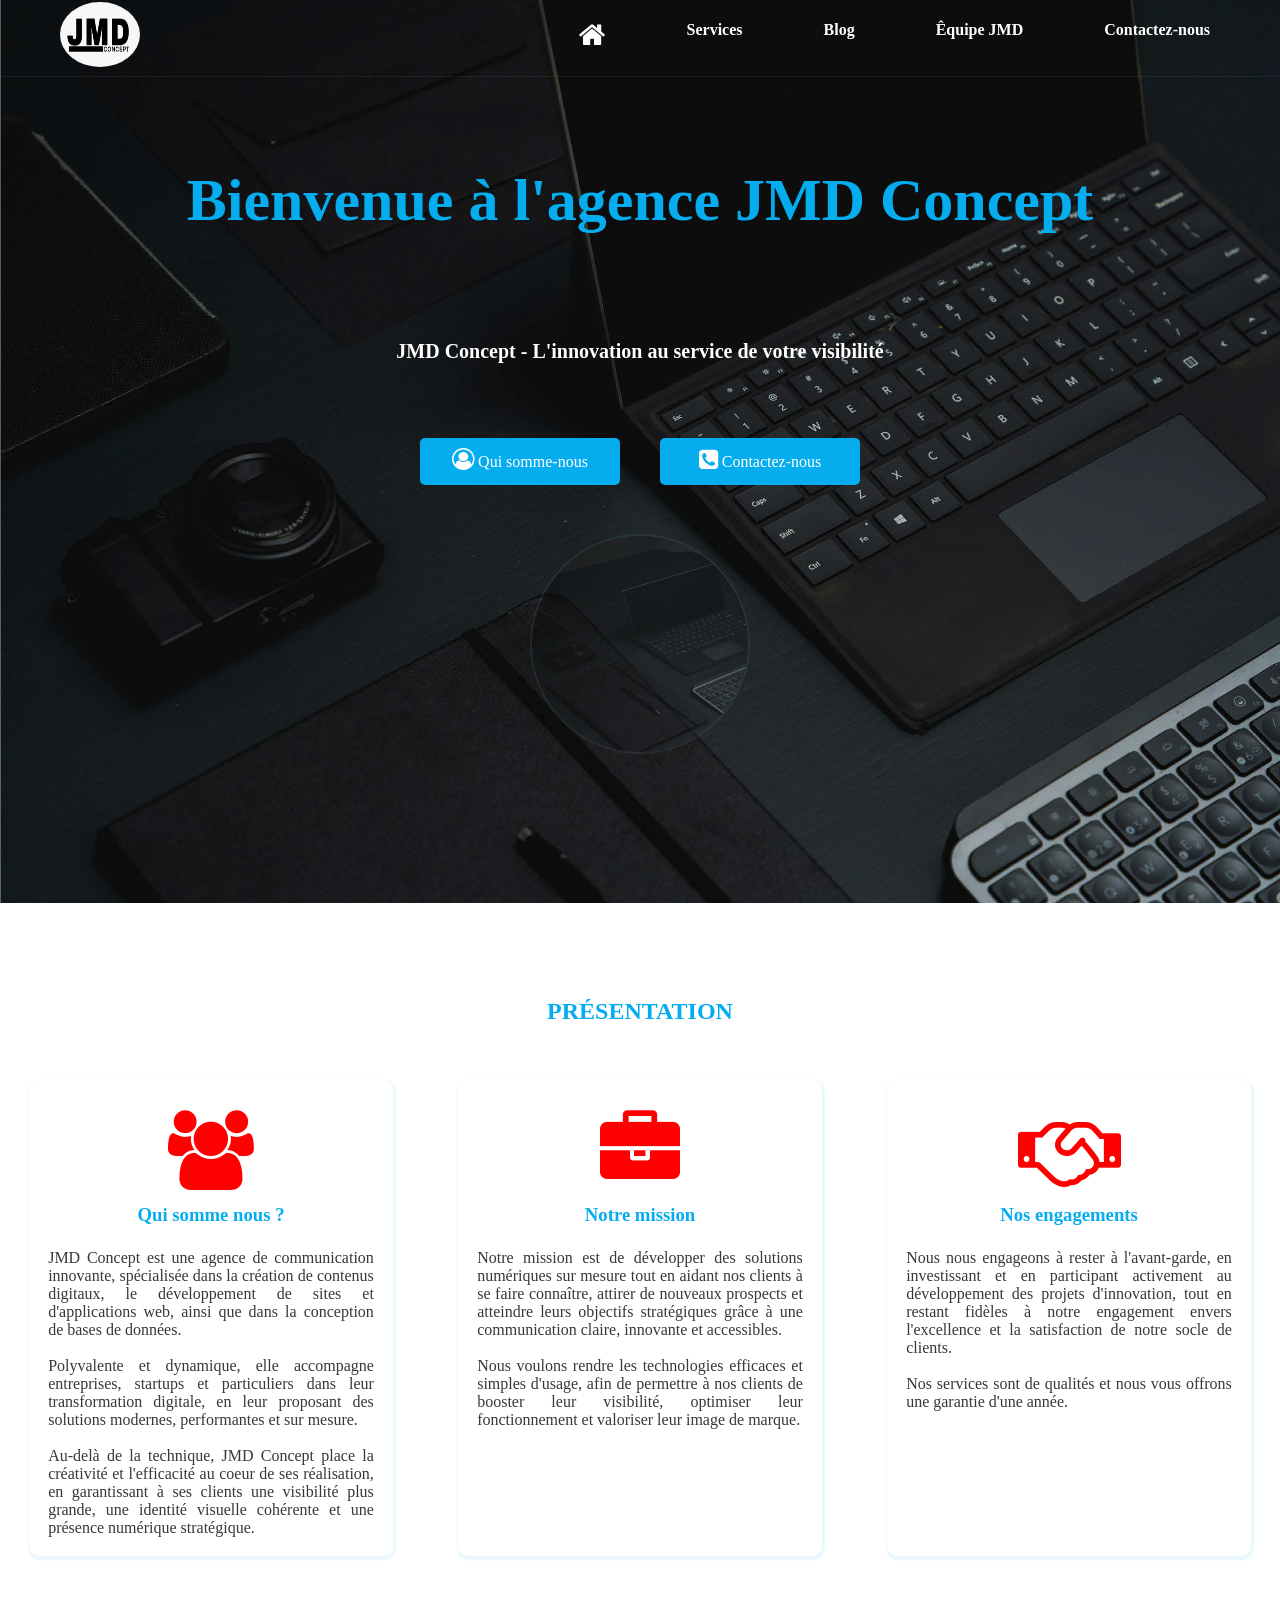
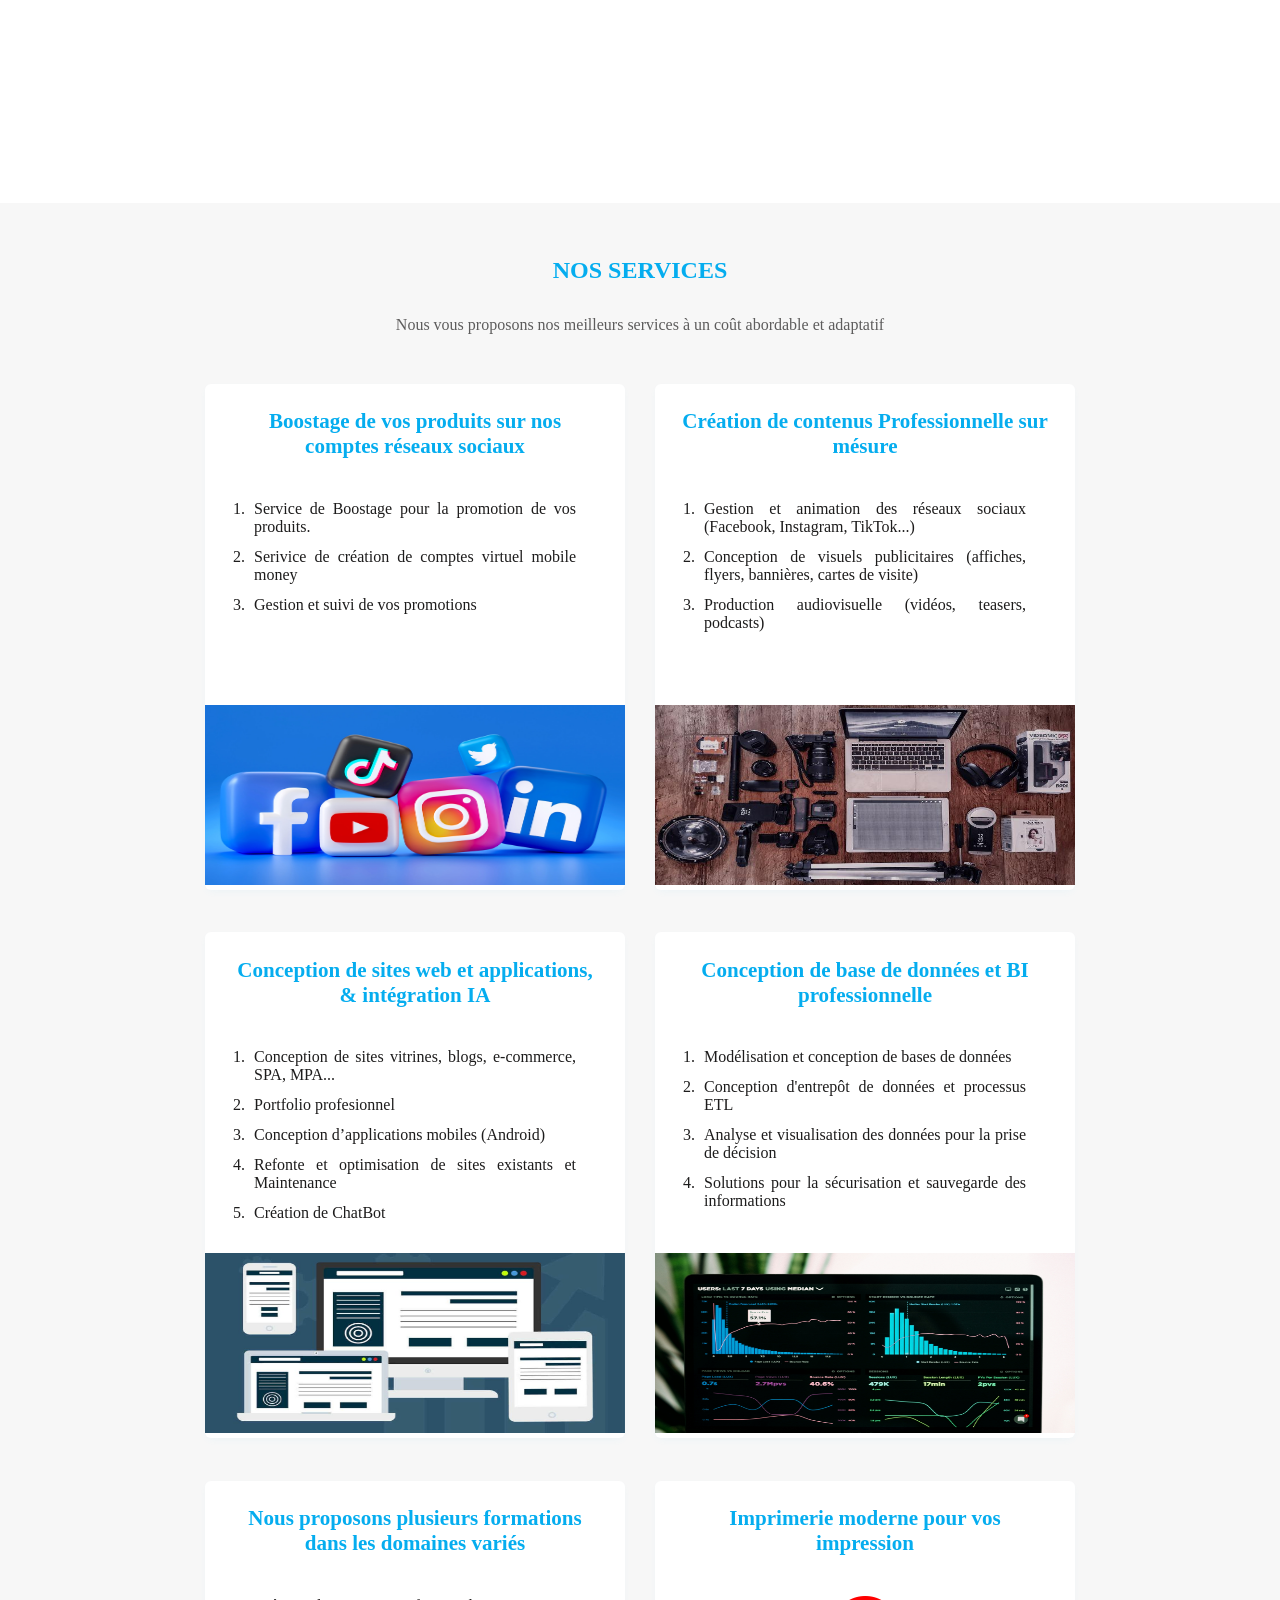
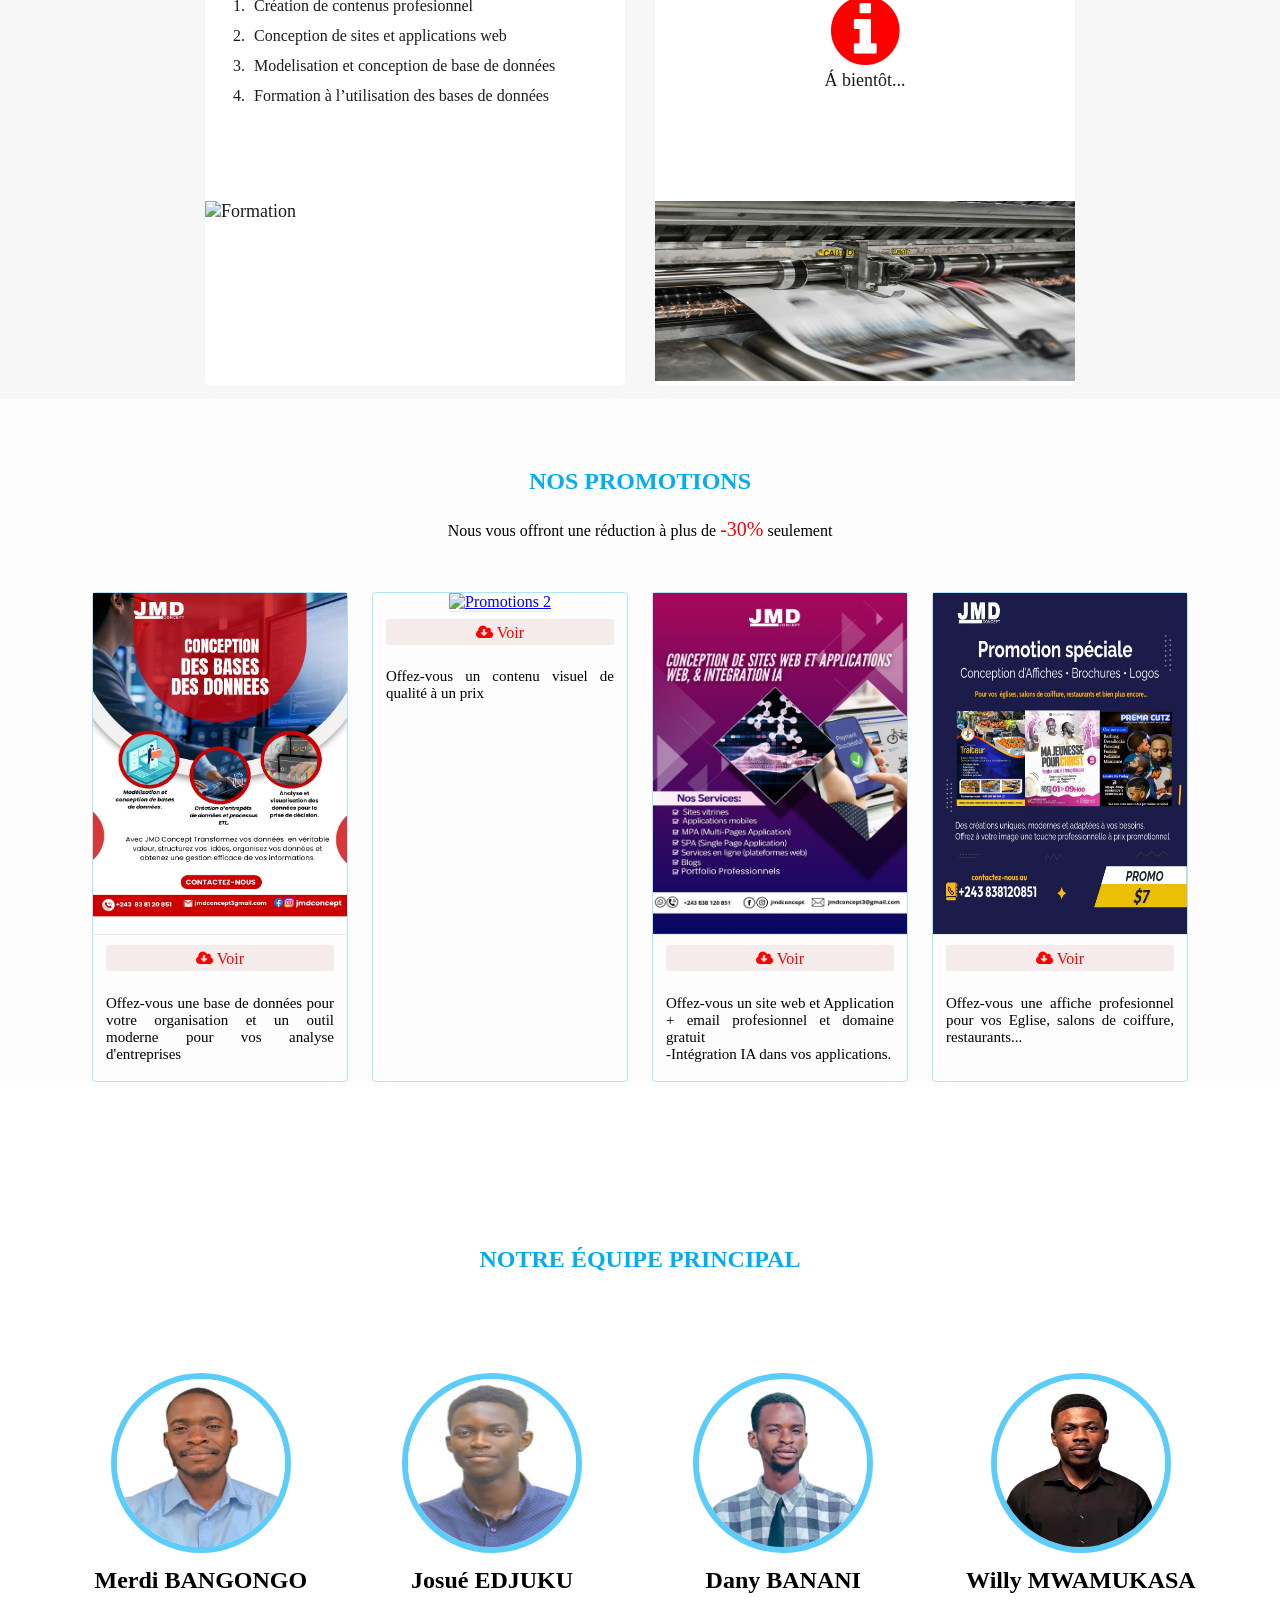
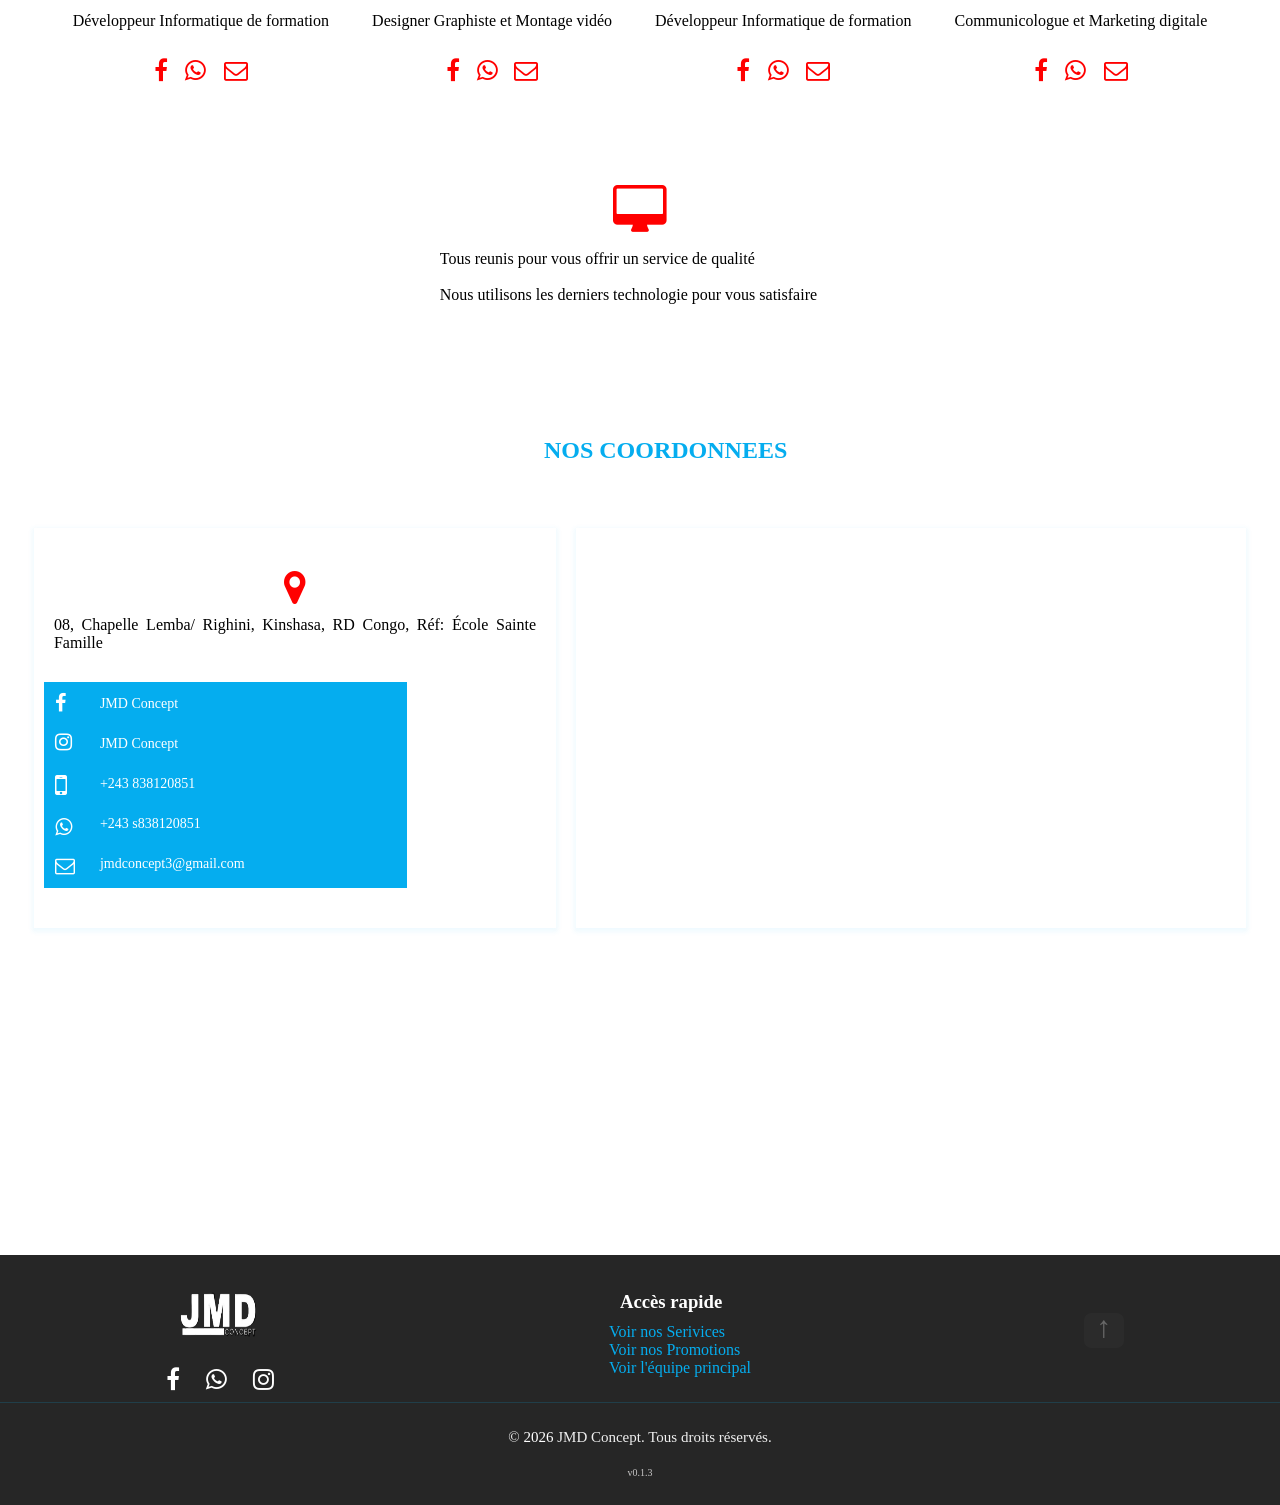
==== commit fee9ee5b: "Commit 14 Police, new things de la charte graphic" ====
--- a/index.html
+++ b/index.html
@@ -4,7 +4,7 @@
 <head>
     <meta charset="UTF-8">
     <meta name="viewport" content="width=device-width, initial-scale=1.0">
-    <title>jmd Concept</title>
+    <title>JMD Concept</title>
     <meta name="description"
         content="Ce site web est la présentation de jmd-concept pour être connu partout dans le monde le monde" />
 
@@ -28,8 +28,8 @@
             <nav class="navbar">
                 <!-- Logo-->
                 <a href="#home">
-                    <img src="./assets/photos/logo-jmd.png" alt="Logo jmd-concept" class="logo"
-                        title="logo jmd-concept">
+                    <img src="./assets/photos/logo-jmd.jpg" alt="Logo de JMD Concept" class="logo"
+                        title="Logo de JMD Concept">
                 </a>
 
                 <ul class="nav-list">
@@ -40,21 +40,21 @@
                     </li>
                     <li><a href="#service">Services</a></li>
                     <li><a href="#blog">Blog</a></li>
-                    <li><a href="#equipe">Êquipe</a></li>
-                    <li><a href="#contact">Contact</a></li>
+                    <li><a href="#equipe">Êquipe JMD</a></li>
+                    <li><a href="#contact">Contactez-nous</a></li>
 
                     <li class="lien-media">
                         <a href="https://www.facebook.com/profile.php?id=61581381020725">
-                            <i class="fa fa-facebook" aria-hidden="true" style="color: white;"></i>
+                            <i class="fa fa-facebook" aria-hidden="true" style="color: rgb(255, 255, 255);"></i>
                         </a>
                         <a href="https://wa.me/243824499881">
-                            <i class="fa fa-whatsapp" aria-hidden="true" style="color: white;"></i>
+                            <i class="fa fa-whatsapp" aria-hidden="true" style="color: rgb(255, 255, 255);"></i>
                         </a>
                         <a href="https://www.instagram.com/invites/contact/?igsh=1ov6g05h5lnxk&utm_content=zjmjfv7">
-                            <i class="fa fa-instagram" aria-hidden="true" style=" color: white;"></i>
+                            <i class="fa fa-instagram" aria-hidden="true" style=" color: rgb(255, 255, 255);"></i>
                         </a>
                         <a href="mailto:jmdconcept3@gmail.com">
-                            <i class="fa fa-envelope-o" aria-hidden="true" style="color: white;"></i>
+                            <i class="fa fa-envelope-o" aria-hidden="true" style="color: rgb(250, 250, 250);"></i>
                         </a>
                     </li>
                     <li class="lien-media">
@@ -73,22 +73,25 @@
         <section id="home">
 
             <div class="home-container">
-
                 <div class="item">
-                    <p class="slogan">
-                        <span>Bienvenue à l'agence JMD Concept !</span><br /><br />
-                        "La créativité digitale sans limite"
-                    </p>
+                    <h1>
+                        Bienvenue à l'agence JMD Concept <br /><br />
+                        <span class="slogan">JMD Concept - L'innovation au service de votre visibilité</span>
+                    </h1>
                 </div>
 
                 <div class="item">
                     <a href="#about" class="btn">
-                        <i class="fa fa-search" aria-hidden="true" style="font-size: 1.8em;"></i> Qui somme-nous
+                        <i class="fa fa-user-circle-o" aria-hidden="true" style="font-size: 1.4em;"></i> Qui somme-nous
                     </a>
 
                     <a href="#contact" class="btn">
-                        <i class="fa fa-phone-square" aria-hidden="true" style="font-size: 1.8em;"></i> Contactez-nous
-                    </a>
+                        <i class="fa fa-phone-square" aria-hidden="true" style="font-size: 1.4em;"></i> Contactez-nous
+                    </a>
+
+                    <!-- <a href="#contact" class="btn">
+                        <i class="fa fa-users" aria-hidden="true" style="font-size: 1.4em;"></i> Nos Partenaires
+                    </a> -->
                 </div>
 
                 <div class="item">
@@ -110,30 +113,30 @@
             <div class="about-item"> <!--fa-trophy fa-users fa-gears-->
                 <h3><i class="fa fa-group" aria-hidden="true"></i><br />Qui somme nous ?</h3>
                 <p>
-                    JMD Concept est une agence innovante spécialisée dans la
-                    création digitale, le développement web, l'IA et la gestion de données.
-                    Notre mission est d’accompagner les particuliers, les entreprises et les organisations dans leur
-                    transformation numérique à travers des solutions technologiques modernes, efficaces et accessibles.
+                    JMD Concept est une agence de communication innovante, spécialisée dans la création de contenus
+                    digitaux, le développement de sites et d'applications web, ainsi que dans la conception de bases de
+                    données. <br /><br />
+                    Polyvalente et dynamique, elle accompagne entreprises, startups et particuliers dans leur
+                    transformation
+                    digitale, en leur proposant des solutions modernes, performantes et sur mesure.
                     <br><br />
-                    Nous Mettons en évidence la créativité, la communication et la stratégie au service
-                    de ceux qui veulent faire connaître et valoriser leurs produits, leurs services ou leurs projets.
+                    Au-delà de la technique, JMD Concept place la créativité et l'efficacité au coeur de ses
+                    réalisation,
+                    en garantissant à ses clients une visibilité plus grande, une identité visuelle cohérente et une
+                    présence numérique stratégique.
                 </p>
             </div>
 
             <div class="about-item">
-                <h3><i class="fa fa-briefcase" aria-hidden="true"></i><br />Notre savoir-faire ?</h3>
+                <h3><i class="fa fa-briefcase" aria-hidden="true"></i><br />Notre mission</h3>
                 <p>
-                    Nous mettons en avant un savoir-faire basé sur la créativité, la stratégie
-                    et la maîtrise des outils technologiques modernes,
-                    nous nous positionnons avec une vision claire :
+                    Notre mission est de développer des solutions numériques sur mesure tout en aidant nos clients à se
+                    faire connaître, attirer de nouveaux prospects et atteindre leurs objectifs stratégiques grâce à une
+                    communication claire, innovante et accessibles. <br /><br /> Nous voulons rendre les technologies
+                    efficaces et simples d'usage,
+                    afin de permettre à nos clients de booster leur visibilité, optimiser leur fonctionnement et
+                    valoriser leur image de marque.
                 </p>
-                <ul>
-                    <li>Á la promotion de vos business et événemnts</li>
-                    <li>Á la production de visuels, acquisition d'une page réseaux sociaux et autres</li>
-                    <li>De vos soucis du développement web, la gestion et traitement de données de vos organisations
-                    </li>
-                    <li>De l'Intégration de l'intelligence artificiel dans vos applications existants</li>
-                </ul>
             </div>
 
             <div class="about-item">
@@ -145,7 +148,7 @@
                     satisfaction
                     de notre socle de clients.
                     <br /><br />
-                    Nos services sont de qualités et garantis 1 an.
+                    Nos services sont de qualités et nous vous offrons une garantie d'une année.
                 </p>
             </div>
         </div>
@@ -261,8 +264,7 @@
 
                 <div class="lists">
                     <p style="text-align: center;;">
-                        <i class="fa fa-info-circle" aria-hidden="true"
-                            style="font-size: 80px; color: rgb(1, 71, 1);"></i><br />
+                        <i class="fa fa-info-circle" aria-hidden="true" style="font-size: 80px; color: red"></i><br />
                         Á bientôt...
                     </p>
                 </div>
@@ -279,7 +281,7 @@
             NOS PROMOTIONS
         </h1>
 
-        <p>Nous vous offront une réduction à plus de <span style="color: rgb(229, 86, 3); font-size: 20px;"> -30%</span>
+        <p>Nous vous offront une réduction à plus de <span style="color: red; font-size: 20px;"> -30%</span>
             seulement</p>
 
         <div class="gallery">
@@ -289,10 +291,12 @@
                     <img src="./assets/jmd/affiche/jmd-concept_affiche_database.jpg" alt="Promotions 1" width="600"
                         height="400">
 
-                    <i class="fa fa-cloud-download" aria-hidden="true"> Voir</i>
+                    <p>
+                        <i class="fa fa-cloud-download" aria-hidden="true"> Voir</i>
+                    </p>
                 </a>
                 <div class="desc">Offez-vous une base de données pour votre organisation et un outil moderne pour vos
-                    analyse d'entreprises (-30%)</div>
+                    analyse d'entreprises</div>
             </div>
 
             <div class="gallery-item">
@@ -300,9 +304,11 @@
                     <img src="./assets/jmd/affiche/jmd-concept_affiche_contenus.png" alt="Promotions 2" width="600"
                         height="400">
 
-                    <i class="fa fa-cloud-download" aria-hidden="true"> Voir</i>
-                </a>
-                <div class="desc">Offez-vous un contenu visuel de qualité à un prix (-30%)</div>
+                    <p>
+                        <i class="fa fa-cloud-download" aria-hidden="true"> Voir</i>
+                    </p>
+                </a>
+                <div class="desc">Offez-vous un contenu visuel de qualité à un prix</div>
             </div>
 
             <div class="gallery-item">
@@ -310,11 +316,13 @@
                     <img src="./assets/jmd/affiche/jmd-concept_affiche_conception_web.jpg" alt="Northern Lights"
                         width="600" height="400">
 
-                    <i class="fa fa-cloud-download" aria-hidden="true"> Voir</i>
+                    <p>
+                        <i class="fa fa-cloud-download" aria-hidden="true"> Voir</i>
+                    </p>
                 </a>
                 <div class="desc">
                     Offez-vous un site web et Application + email profesionnel et domaine gratuit
-                    <br />- Intégration IA dans vos applications. (-30%)
+                    <br />-Intégration IA dans vos applications.
                 </div>
             </div>
 
@@ -323,10 +331,12 @@
                     <img src="./assets/jmd/affiche/Affiche_offre_pour_affiche.jpg" alt="Mountains" width="600"
                         height="400">
 
-                    <i class="fa fa-cloud-download" aria-hidden="true"> Voir</i>
+                    <p>
+                        <i class="fa fa-cloud-download" aria-hidden="true"> Voir</i>
+                    </p>
                 </a>
                 <div class="desc">Offez-vous une affiche profesionnel pour vos Eglise, salons de coiffure,
-                    restaurants... (-30%)</div>
+                    restaurants...</div>
             </div>
         </div>
     </section>
@@ -342,19 +352,20 @@
             <div class="equipe-item">
                 <img src="./assets/jmd/team/merdi.jpg" alt="merdi bangongo dev" />
                 <div class="identite">
-                    <h2>Merdi Bangongo</h2>
+                    <h2>Merdi BANGONGO</h2> &nbsp;
                     <p>Développeur Informatique de formation</p>
                 </div>
-
+                
+                &nbsp;
                 <div class="equipe-lien-media">
                     <a href="https://www.facebook.com/profile.php?id=61581381020725">
-                        <i class="fa fa-facebook" aria-hidden="true"></i>
+                        <i class="fa fa-facebook" aria-hidden="true" style="color: red;"></i>
                     </a>
                     <a href="https://wa.me/243824499881">
-                        <i class="fa fa-whatsapp" aria-hidden="true"></i>
+                        <i class="fa fa-whatsapp" aria-hidden="true" style="color: red;"></i>
                     </a>
                     <a href="mailto:merdibangongo@gmail.com">
-                        <i class="fa fa-envelope-o" aria-hidden="true"></i>
+                        <i class="fa fa-envelope-o" aria-hidden="true" style="color: red;"></i>
                     </a>
                 </div>
             </div>
@@ -362,64 +373,71 @@
             <div class="equipe-item">
                 <img src="./assets/jmd/team/josue.png" alt="Josue edjuku" />
                 <div class="identite">
-                    <h2>Josué Edjuku</h2>
+                    <h2>Josué EDJUKU</h2> &nbsp;
                     <p>Designer Graphiste et Montage vidéo</p>
                 </div>
+                
+                &nbsp;
                 <div class="equipe-lien-media">
                     <a href="https://www.facebook.com/profile.php?id=61581381020725">
-                        <i class="fa fa-facebook" aria-hidden="true"></i>
+                        <i class="fa fa-facebook" aria-hidden="true" style="color: red;"></i>
                     </a>
                     <a href="https://wa.me/243859118386">
-                        <i class="fa fa-whatsapp" aria-hidden="true"></i>
+                        <i class="fa fa-whatsapp" aria-hidden="true" style="color: red;"></i>
                     </a>
                     <a href="mailto:josueedjuku98@gmail.com">
-                        <i class="fa fa-envelope-o" aria-hidden="true"></i>
+                        <i class="fa fa-envelope-o" aria-hidden="true" style="color: red;"></i>
                     </a>
                 </div>
             </div>
 
             <div class="equipe-item">
-                <img src="./assets/jmd/team/dany.png" alt="Dany Banani dev" />
+                <img src="./assets/jmd/team/dany.png" alt="Dany Banani" />
                 <div class="identite">
-                    <h2>Dany Banani</h2>
+                    <h2>Dany BANANI</h2> &nbsp;
                     <p>Développeur Informatique de formation</p>
                 </div>
+                
+                &nbsp;
                 <div class="equipe-lien-media">
                     <a href="https://www.facebook.com/profile.php?id=61581381020725">
-                        <i class="fa fa-facebook" aria-hidden="true"></i>
+                        <i class="fa fa-facebook" aria-hidden="true" style="color: red;"></i>
                     </a>
                     <a href="https://wa.me/24382061748">
-                        <i class="fa fa-whatsapp" aria-hidden="true"></i>
+                        <i class="fa fa-whatsapp" aria-hidden="true" style="color: red;"></i>
                     </a>
                     <a href="mailto:jmdconcept3@gmail.com">
-                        <i class="fa fa-envelope-o" aria-hidden="true"></i>
+                        <i class="fa fa-envelope-o" aria-hidden="true" style="color: red;"></i>
                     </a>
                 </div>
             </div>
 
             <div class="equipe-item">
-                <img src="./assets/jmd/team/willy.png" alt="#" />
+                <img src="./assets/jmd/team/willy.png" alt="Willy MWAMUKASA" />
                 <div class="identite">
-                    <h2>Willy Mks</h2>
+                    <h2>Willy MWAMUKASA</h2> &nbsp;
                     <p>Communicologue et Marketing digitale</p>
                 </div>
+                
+                &nbsp;
                 <div class="equipe-lien-media">
                     <a href="https://www.facebook.com/profile.php?id=61581381020725">
-                        <i class="fa fa-facebook" aria-hidden="true"></i>
+                        <i class="fa fa-facebook" aria-hidden="true" style="color: red;"></i>
                     </a>
                     <a href="https://wa.me/243825341894">
-                        <i class="fa fa-whatsapp" aria-hidden="true"></i>
+                        <i class="fa fa-whatsapp" aria-hidden="true" style="color: red;"></i>
                     </a>
                     <a href="mailto:willmsmwamukasa@gmail.com">
-                        <i class="fa fa-envelope-o" aria-hidden="true"></i>
+                        <i class="fa fa-envelope-o" aria-hidden="true" style="color: red;"></i>
                     </a>
                 </div>
             </div>
         </div>
 
         <div class="box-under">
+            <i class="fa fa-desktop" aria-hidden="true"
+                style="color: red; font-size: 50px; margin-bottom: 15px;"></i><br />
             <p>
-                <i class="fa fa-desktop" aria-hidden="true" style="font-size: 40px; margin-bottom: 12px;"></i><br />
                 Tous reunis pour vous offrir un service de qualité <br /><br />
                 Nous utilisons les derniers technologie pour vous satisfaire
             </p>
@@ -435,40 +453,42 @@
 
             <div class="contact-item contact-item-1">
 
-                <div class="item item-1">
-                    <p style="text-align: center; margin: 4px;"> <i class="fa fa-map-marker" aria-hidden="true"
-                            style="font-size: 24px;"></i></p>
-                    08, Chapelle Lemba/ Righini, Kinshasa, RD Congo, Réf: École Sainte Famille
-                </div>
-
-                <div class="item">
-                    <a href="https://www.facebook.com/profile.php?id=61581381020725">
-                        <i class="fa fa-facebook" aria-hidden="true"></i>
-                        JMD Concept
-                    </a>
-
-                    <a href="https://www.instagram.com/invites/contact/?igsh=1ov6g05h5lnxk&utm_content=zjmjfv7">
-                        <i class="fa fa-instagram" aria-hidden="true"></i>
-                        JMD Concept
-                    </a>
-
-                    <a href="tel:+243838120851">
-                        <i class="fa fa-mobile" aria-hidden="true"></i>
-                        +243838120851
-                    </a>
-                    
-                    <br />
-
-                    <a href="https://wa.me/243838120851">
-                        <i class="fa fa-whatsapp" aria-hidden="true"></i>
-                        +243838120851
-                    </a>
-
-
-                    <a href="mailto:jmdconcept3@gmail.com">
-                        <i class="fa fa-envelope-o" aria-hidden="true"></i>
-                        jmdconcept3@gmail.com
-                    </a>
+                <div class="item-1">
+                    <span style="text-align: center;">
+                        <i class="fa fa-map-marker" aria-hidden="true" style="font-size: 38px; color: red;"></i>
+                    </span>
+                    <p style="text-align: justify; margin: 2%;">08, Chapelle Lemba/ Righini, Kinshasa, RD Congo, Réf:
+                        École Sainte
+                        Famille</p>
+                </div>
+
+                <div class="item-2">
+                    <div class="under-item-1">
+                        <a href="https://www.facebook.com/profile.php?id=61581381020725">
+                            <i class="fa fa-facebook" aria-hidden="true" style="font-size: 20px"></i>
+                        </a>
+                        <a href="https://www.instagram.com/invites/contact/?igsh=1ov6g05h5lnxk&utm_content=zjmjfv7">
+                            <i class="fa fa-instagram" aria-hidden="true" style="font-size: 20px"></i>
+                        </a>
+                        <a href="tel:+243838120851">
+                            <i class="fa fa-mobile" aria-hidden="true" style="font-size: 28px"></i>
+                        </a>
+                        <a href="https://wa.me/243838120851">
+                            <i class="fa fa-whatsapp" aria-hidden="true" style="font-size: 20px"></i>
+                        </a>
+                        <a href="mailto:jmdconcept3@gmail.com">
+                            <i class="fa fa-envelope-o" aria-hidden="true" style="font-size: 20px"></i>
+                        </a>
+                    </div>
+
+                    <div class="under-item-2">
+                        <a href="https://www.facebook.com/profile.php?id=61581381020725">JMD Concept</a>
+                        <a href="https://www.instagram.com/invites/contact/?igsh=1ov6g05h5lnxk&utm_content=zjmjfv7">JMD
+                            Concept</a>
+                        <a href="tel:+243838120851">+243 838120851</a>
+                        <a href="https://wa.me/243838120851">+243 s838120851</a>
+                        <a href="mailto:jmdconcept3@gmail.com">jmdconcept3@gmail.com</a>
+                    </div>
                 </div>
             </div>
 
@@ -495,7 +515,7 @@
                     <i class="fa fa-facebook" aria-hidden="true" style="color: white;"></i>
                 </a>
                 <a href="https://wa.me/243838120851">
-                    <i class="fa fa-whatsapp" aria-hidden="true" style="color: white;"></i>
+                    <i class="fa fa-whatsapp" aria-hidden="true" style="color: white"></i>
                 </a>
                 <a href="https://www.instagram.com/invites/contact/?igsh=1ov6g05h5lnxk&utm_content=zjmjfv7">
                     <i class="fa fa-instagram" aria-hidden="true" style=" color: white;"></i>
@@ -504,9 +524,9 @@
 
             <div class="item bloc-2">
                 <h3>Accès rapide</h3>
-                <a href="#service">Voir nos Serivices <i class="fa fa-hand-o-left" aria-hidden="true"></i></a><br />
-                <a href="#blog">Voir nos Promotions <i class="fa fa-hand-o-left" aria-hidden="true"></i></a><br />
-                <a href="#equipe">Voir l'équipe principal <i class="fa fa-hand-o-left" aria-hidden="true"></i></a>
+                <a href="#service">Voir nos Serivices &nbsp; </a><br />
+                <a href="#blog">Voir nos Promotions &nbsp; </a><br />
+                <a href="#equipe">Voir l'équipe principal &nbsp; </i></a>
             </div>
 
             <div class="retour-entete"><a href="#en-tete">↑</a></div>
@@ -515,9 +535,9 @@
         <div class="under">
             <p class="copy item">
                 &copy; <span id="date" style="color: white;"></span>
-                JMD Concept. Tous droits réservés. <br />
+                JMD Concept. Tous droits réservés. <br /><br />
                 <span class="version-footer"
-                    style="color: rgb(199, 198, 198); text-align: center; font-size: 12px;"></span>
+                    style="color: rgb(199, 198, 198); text-align: center; font-size: 10px; margin: 2%;"></span>
             </p>
         </div>
     </footer>
--- a/css/style.css
+++ b/css/style.css
@@ -1,3 +1,15 @@
+
+@font-face {
+     /*déclaration atte (embarqué)*/
+     font-family: font_entet;
+     src: url("../assets/polices/montserrat/Montserrat-Bold.otf") format('otf')
+}
+
+@font-face {
+     font-family: font_contenu;
+     src: url("../assets/polices/open-sans/OpenSans-Bold.ttf") format('ttf')
+}
+
 * {
      margin: 0;
      padding: 0;
@@ -5,7 +17,7 @@
 }
 
 body {
-     font-family: 'Poppins', sans-serif;
+     font-family: font_contenu;
      scroll-behavior: smooth;
      transition: all ease 2s;
 }
@@ -13,7 +25,7 @@
 .home-bloc {
      height: 100vh;
      background: url('../assets/photos/arriere-plan.png') no-repeat center center/cover;
-     background-color: #2d2d2c;
+     background-color: white;
 }
 
 header {
@@ -27,27 +39,31 @@
 .navbar {
      position: fixed;
      top: 0;
+     padding: 5px;
      width: 100%;
-     height: 10%;
+     height: 8.5%;
      display: flex;
      justify-content: end;
-     padding: 5px;
-     transition: all 1s ease-in;
-     border-bottom: 1px solid rgba(63, 62, 62, 0.212);
+     transition: all 0.1s ease-in;
+     border-bottom: 1px solid rgba(135, 207, 235, 0.075);
      z-index: 1100;
 }
 
-.navbar .logo {
+.logo {
      position: absolute;
-     top: -40px;
-     left: 25px;
-     max-width: 200px;
+     top: 2px;
+     left: 60px;
+     width: 80px;
+     height: 65px;
+     border-radius: 50%;
      z-index: 1000;
      transition: all 1s ease-in;
+     border: none;
+     background: rgba(0, 0, 0, 0.284);
 }
 
 .logo:hover {
-     transform: translateX(4px);
+     transform: translateX(5px);
 }
 
 .nav-list {
@@ -58,6 +74,7 @@
      overflow: hidden;
      display: flex;
      justify-content: end;
+     cursor: pointer;
 }
 
 .nav-list li a {
@@ -65,38 +82,33 @@
      color: white;
      text-decoration: none;
      font-weight: bold;
-     margin-top: 25px;
-     padding: 4px;
-     margin-left: 60px;
-     margin-right: 55px;
+     margin-top: 30px;
+     padding: 10px;
+     margin-left: 65px;
+     margin-right: 65px;
      transition: all 1s ease-out;
      z-index: 999;
 }
 
 .nav-list a:hover {
-     color: #feb22e;
+     color: rgb(38, 186, 244);
      font-weight: bold;
 }
 
 .navbar .menu {
      display: none;
      position: absolute;
-     top: 18px;
-     right: 45px;
+     top: 12px;
+     right: 30px;
      width: 40px;
      border-radius: 5px;
 }
 
 .navbar.scroller {
-     height: 6%;
-     background-color: #000000d4;
-     border-bottom: 1px solid rgba(87, 87, 87, 0.997);
-}
-
-.navbar.scroller .logo {
-     top: -40px;
-     max-width: 150px;
-     transition: all 1s ease-in;
+     padding: 4px;
+     height: 8.5%;
+     background-color: rgba(4, 167, 232, 0.877);
+     border-bottom: 1px solid white;
 }
 
 .navbar.scroller .nav-list li a {
@@ -114,7 +126,7 @@
 #home {
      padding: 0;
      margin: 0;
-     height: auto;
+     height: 92vh;
 }
 
 #home .home-container {
@@ -122,7 +134,7 @@
      justify-content: center;
      align-items: center;
      flex-direction: column;
-     gap: 45px;
+     gap: 20px;
      font-size: 16px;
      transition: all 1s ease;
 }
@@ -133,15 +145,16 @@
      transition: all 1s ease;
 }
 
+#home .item h1 {
+     font-family: font_entet;
+     margin: 10% 0% 3%;
+     color: rgb(5, 173, 239);
+     font-size: 60px;
+}
+
 #home .item .slogan {
-     color: rgb(241, 240, 237);
-     font-size: 28px;
-}
-
-#home .item .slogan span {
-     font-weight: bold;
-     font-size: 48px;
-     color: #fff5da;
+     font-size: 20px;
+     color: white;
 }
 
 #home .item p:hover {
@@ -163,31 +176,32 @@
 }
 
 .item .btn {
-     width: 220px;
+     width: 200px;
      text-align: center;
      display: inline-block;
-     margin: 10px;
-     padding: 10px 12px 20px;
-     background-color: #f68617e4;
+     margin: 18px;
+     padding: 10px 14px 14px;
+     background-color: rgb(5, 173, 239);
      color: #fff;
      text-decoration: none;
-     border-radius: 10px;
-     font-size: 18px;
+     border-radius: 5px;
+     font-size: 16px;
      z-index: 999;
 }
 
 .btn:hover {
-     background-color: #f68617;
+     background-color: rgb(0, 35, 48);;
      transform: scale(1.1);
      transition: 1s;
 }
 
 #home .item img {
-     width: 320px;
-     height: 320px;
+     margin-top: 5%;
+     width: 220px;
+     height: 220px;
      border-radius: 50%;
-     border: 2px #3b3a372c Solid;
-     opacity: 0.7;
+     border: 2px solid rgba(135, 207, 235, 0.175);
+     opacity: 0.5;
      animation: Home-image infinite 45s linear;
 }
 
@@ -217,14 +231,15 @@
 }
 
 #about h1 {
+     color: rgb(5, 173, 239);
      margin: 6% 0% 2%;
      text-align: center;
 }
 
 .about-container {
-     padding: 0.1%;
-     display: flex;
-     gap: 25px;
+     padding: 4px;
+     display: flex;
+     gap: 15px;
      flex-direction: row;
      flex-wrap: nowrap;
      justify-content: center;
@@ -234,13 +249,13 @@
 }
 
 .about-item {
-     width: 450px;
+     width: 465px;
      margin: 2%;
      padding: 0% 1% 1%;
      text-align: center;
      border-radius: 10px;
      border: none;
-     box-shadow: 0 3px 8px -3px rgba(163, 163, 163, 0.35);
+     box-shadow: 1px 2px 2px 2px rgba(80, 199, 246, 0.134);
 }
 
 .about-item:hover {
@@ -249,40 +264,31 @@
 
 #about h3 {
      margin: 5%;
+     color: rgb(5, 173, 239);
 }
 
 #about h3 i {
-     margin: 5%;
+     margin: 4.5%;
      font-size: 80px;
-     color: rgb(215, 110, 4);
+     color: red;
 }
 
 #about .about-item p {
-     padding: 5px;
-     margin: 4px;
-     text-align: start;
+     padding: 6px;
+     text-align: justify;
      color: #393838;
-     font-size: 17px;
-}
-
-
-.about-item ul li {
-     margin: 5px;
-     margin-left: 28px;
-     padding: 1px;
-     text-align: start;
-     list-style: square;
+     font-size: 16px;
 }
 
 /* Service */
 #service {
-     color: rgb(68, 67, 67);
      height: 100%;
      background-color: rgba(244, 244, 244, 0.74);
      transition: all 1s ease;
 }
 
 #service h1 {
+     color: rgb(5, 173, 239);
      text-align: center;
      margin-top: 1.5em;
 }
@@ -296,6 +302,7 @@
 .service-list h3 {
      text-align: center;
      margin: 1.2em;
+     color: rgb(5, 173, 239);
 }
 
 .service-list {
@@ -303,23 +310,23 @@
      justify-content: center;
      flex-wrap: wrap;
      list-style: none;
-     gap: 40px;
+     gap: 30px;
      transition: all 1s ease;
 }
 
 .service-item {
      width: 420px;
      height: auto;
-     margin-bottom: 0.8%;
-     font-size: 15px;
-     border-radius: 10px;
+     margin-bottom: 1%;
+     font-size: 18px;
+     border-radius: 6px;
      background-color: white;
-     box-shadow: 0 3px 8px -3px rgba(163, 163, 163, 0.35);
+     box-shadow: 0 3px 8px -3px rgba(80, 199, 246, 0.086);
      color: rgb(29, 28, 28);
 }
 
 .service-item:hover {
-     border: 1px solid rgb(219, 219, 219);
+     border: 1px solid rgba(5, 173, 239, 0.312);
 }
 
 .service-item .lists {
@@ -333,31 +340,31 @@
      padding: 5px;
      margin: 2px;
      list-style: decimal;
-     text-align: start;
+     text-align: justify;
+     word-wrap: break-word;
      font-size: 16px;
 }
 
 .service-item img {
      width: 100%;
-     height: 200px;
+     height: 180px;
 }
 
 /* Blog */
 #blog {
-     color: rgb(43, 41, 41);
      height: 100%;
      transition: all 1s ease;
      text-align: center;
      background-color: #fdfdfd;
 }
 
-#blog h1,
-p {
-     margin: 4% 0% 1.5%;
+#blog h1 {
+     margin: 4% 0% 1.8%;
+     color: rgb(5, 173, 239);
 }
 
 #blog p {
-     margin: 0% 0% 2%;
+     margin: 0% 0% 4%;
 }
 
 #blog .gallery {
@@ -365,17 +372,18 @@
      flex-direction: row;
      flex-wrap: wrap;
      justify-content: center;
-     gap: 20px;
+     gap: 24px;
 }
 
 .gallery .gallery-item {
      width: 20%;
-     height: 480px;
-     border: 1px solid #cccccccb;
+     height: 490px;
+     border: 1px solid rgba(5, 173, 239, 0.312);
+     border-radius: 4px;
 }
 
 .gallery .gallery-item:hover {
-     border: 1px solid #424242;
+     border: 1px solid rgb(5, 173, 239);
 }
 
 .gallery-item img {
@@ -384,21 +392,20 @@
      border-bottom: 1px solid #e5e2e2cb;
 }
 
-
-.gallery-item img:hover {
-     border: 1px solid rgb(219, 219, 219);
-}
-
-
-.gallery-item i {
-     color: #f68617;
-     margin: 2%;
-     font-size: 20px;
+.gallery-item p i {
+     width: 90%;
+     padding: 5px;
+     color: red;
+     margin: 2.5% 0% 0.1%;
+     font-size: 16px;
+     border-radius: 2px;
+     background: rgb(245, 235, 235);
 }
 
 .gallery-item .desc {
-     padding: 15px;
-     text-align: start;
+     font-size: 15px;
+     padding: 13px;
+     text-align: justify;
 }
 
 /* Equipe */
@@ -411,6 +418,7 @@
 
 #equipe h1 {
      margin: 8% 0% 8% 0%;
+     color: rgb(5, 173, 239);
 }
 
 .equipe-container {
@@ -428,10 +436,10 @@
 }
 
 .equipe-item img {
-     width: 130px;
-     height: 130px;
+     width: 180px;
+     height: 180px;
      border-radius: 50%;
-     border: 8px solid rgba(242, 242, 242, 0.88);
+     border: 6px solid rgba(38, 189, 248, 0.75);
 }
 
 .equipe-item .identite {
@@ -440,70 +448,93 @@
 
 .equipe-item .equipe-lien-media a {
      text-decoration: none;
-     color: rgb(27, 13, 4);
+     color: red;
      margin: 2%;
      font-size: 24px;
      cursor: pointer;
 }
 
 #equipe .box-under {
+     margin: auto;
+     width: 34%;
      margin-top: 8%;
+}
+
+.box-under i {
+     text-align: center;
+     color: rgb(5, 173, 239)
+}
+
+.box-under p {
+     text-align: justify;
 }
 
 /* Contact */
 #contact {
      background-color: #ffffff;
-     height: 80vh;
+     height: 100vh;
      transition: all 1s ease;
 }
 
 #contact h1 {
      text-align: center;
      margin: 5% 0% 5% 4%;
+     color: rgb(5, 173, 239)
 }
 
 .contact-list {
      display: flex;
      flex-direction: row;
      justify-content: center;
-     gap: 25px;
-     margin: 4%;
-     margin-bottom: 8%;
+     gap: 20px;
+     margin-bottom: 5%;
 }
 
 .contact-list .contact-item {
-     padding: 5px;
-     height: 100%;
+     padding: 10px;
      display: flex;
      flex-direction: column;
      justify-content: center;
      flex-wrap: wrap;
-     gap: 30px;
+     gap: 20px;
      background-color: white;
      transition: all 1s ease-in;
-     box-shadow: 0 3px 8px -3px rgba(235, 234, 234, 0.503);
-}
-
-.contact-item-1 .item {
+     box-shadow: 0 2px 4px 2px rgba(80, 199, 246, 0.086);
+}
+
+.contact-item-1 .item-1 {
+     display: flex;
+     flex-direction: column;
+     flex-wrap: wrap;
+}
+
+.contact-item-1 .item-2 {
+     display: flex;
+     flex-direction: row;
+     flex-wrap: wrap;
+     font-size: 14px;
+     width: 80%;
+}
+
+.item-2 div {
      padding: 2px;
      display: flex;
      flex-direction: column;
-     justify-content: center;
-     flex-wrap: wrap;
-     font-size: 16px;
-}
-
-.contact-item-1 .item a {
-     text-decoration: none;
-     color: #2d2d2c;
-     border-bottom: #edeaea94 1px solid;
-     margin-left: 2px;
-}
-
-.contact-item-1 .item a i {
-     font-size: 28px;
-     margin: 0% 5% 0% 0%;
-     color: #212120;
+     background: rgb(5, 173, 239);
+}
+
+.item-2 .under-item-2 {
+     width: 80%;
+}
+
+.item-2  .under-item-1 a, .under-item-2 a {
+     padding: 9px;
+     text-decoration: none;
+     color: white;
+}
+
+.item-2 .under-item-2 a {
+     padding: 12px;
 }
 
 .contact-list .contact-item-last {
@@ -527,8 +558,8 @@
      flex-wrap: nowrap;
      justify-content: space-around;
      gap: 20px;
-     padding: 1rem;
-     border-bottom: 1px solid rgba(128, 128, 128, 0.459);
+     padding: 0.5rem;
+     border-bottom: 1px solid rgba(6, 184, 255, 0.161);
      background-color: #262626;
 }
 
@@ -537,8 +568,8 @@
 }
 
 #container .bloc-1 img {
-     width: 90px;
-     height: 90px;
+     width: 100px;
+     height: 100px;
      border-radius: 50%;
 }
 
@@ -549,7 +580,7 @@
 }
 
 #container .bloc-2 {
-     text-align: start;
+     text-align: justify;
 }
 
 #container .bloc-2 h3 {
@@ -558,7 +589,7 @@
 
 #container .bloc-2 a {
      text-decoration: none;
-     color: rgb(250, 221, 187);
+     color: rgb(5, 173, 239);
      padding: 5px;
      margin: 5px;
 }
@@ -567,30 +598,29 @@
      padding: 2px;
      margin: 2px;
 }
-
 
 .retour-entete {
      position: relative;
      top: 2px;
      color: white;
      width: 40px;
-     height: 40px;
-     padding: 12.5px;
-     border-radius: 50%;
+     height: 35px;
+     padding: 12px;
+     border-radius: 20%;
      cursor: pointer;
+     opacity: 0.3;
      background-color: #e0dfdf1a;
 }
 
 .retour-entete a {
      position: relative;
      top: -15px;
-     opacity: 0.4;
      color: white;
-     font-size: 28px;
-     text-decoration: none;
-}
-
-.retour-entete a:hover {
+     font-size: 30px;
+     text-decoration: none;
+}
+
+.retour-entete:hover {
      opacity: 1;
      color: white;
      text-decoration: none;
@@ -603,6 +633,7 @@
 }
 
 .copy {
+     margin: 2%;
      text-align: center;
      font-size: 15px;
      color: #f0f0f0;
--- a/css/responsive.css
+++ b/css/responsive.css
@@ -1,9 +1,5 @@
 /* Medium <= 992px */
 @media screen and (max-width: 992px) {
-    header {
-        height: 100px;
-    }
-
     .navbar {
         padding: 0;
         margin: 0;
@@ -15,15 +11,17 @@
         overflow: hidden;
     }*/
 
-    .navbar .logo {
-        max-width: 110px;
-        top: -18px;
+    .logo {
+        top: 4px;
+        left: 35px;
+        width: 80px;
+        height: 50px;
     }
 
     .nav-list {
-        margin: 0;
-        padding: 0;
         position: fixed;
+        margin: 0;
+        padding: 0;
         top: 0;
         right: 0;
         width: 60%;
@@ -33,7 +31,7 @@
         justify-content: center;
         align-items: center;
         list-style: none;
-        background-color: #000000e6;
+        background-color: rgb(3, 149, 207);
         backdrop-filter: blur(250px);
 
         /* On cache le navbar hors l'écran par défaut */
@@ -53,7 +51,7 @@
     }
 
     .nav-list li {
-        padding: 5px;
+        padding: 10px;
     }
 
     .nav-list li a {
@@ -71,7 +69,7 @@
         flex-direction: row;
         justify-content: center;
         margin-top: 25%;
-        border-bottom: 1px solid rgba(33, 31, 31, 0.5);
+        border-bottom: 1px solid rgba(255, 255, 255, 0.5);
         width: 80%;
     }
 
@@ -90,11 +88,6 @@
         height: 7%;
     }
 
-    .navbar.scroller .logo {
-        top: -30px;
-        max-width: 140px;
-    }
-
     .navbar.scroller .nav-list li a {
         padding: 2px;
         font-size: 1.2em;
@@ -110,26 +103,22 @@
     }
 
     /*Home*/
-    #home {
-        padding: 0;
-        margin: 0;
-    }
-
-    #home .home-container {
-        gap: 50px;
+    #home .item h1 {
+        font-size: 40px;
     }
 
     #home .item .slogan {
-        font-size: 22px;
-    }
-
-    #home .item .slogan span {
-        font-size: 40px;
+        font-size: 18px;
     }
 
     .item .btn {
-        width: 200px;
-        font-size: 16px;
+        width: 190px;
+        font-size: 15px;
+    }
+
+    #home .item img {
+        margin-top: 15%;
+        margin-left: -35%;
     }
 
     /* About */
@@ -165,6 +154,10 @@
         justify-content: space-around;
     }
 
+    .service-item img {
+        height: 240px;
+    }
+
     /* Blog */
     #blog {
         padding: 0;
@@ -206,7 +199,6 @@
         padding: 0;
         margin: 0;
         border-bottom: 5%;
-        background-color: rgba(244, 244, 244, 0.558);
     }
 
     .equipe-container {
@@ -237,7 +229,7 @@
     }
 
     #equipe .box-under {
-        margin-top: 5%;
+        width: 45%;
     }
 
     /* Contact */
@@ -309,32 +301,6 @@
 /* Small <= 768px */
 @media screen and (max-width: 768px) {
 
-    /*Home*/
-    #home .home-container {
-        gap: 35px;
-    }
-
-    #home .item .slogan {
-        padding: 2px;
-        font-size: 18px;
-    }
-
-    #home .item .slogan span {
-        font-size: 30px;
-    }
-
-    .item .btn {
-        padding: 5px 6px 6px;
-        font-size: 14px;
-    }
-
-    #home .item img {
-        margin-top: 15%;
-        width: 300px;
-        height: 300px;
-        margin-left: -30%;
-    }
-
     /* Blog */
     #blog .gallery {
         flex-direction: column;
@@ -344,11 +310,11 @@
 
     .gallery .gallery-item {
         width: 88%;
-        height: 620px;
+        height: auto;
     }
 
     .gallery-item img {
-        height: 80%;
+        height: 75%;
     }
 
     /* Equipe */
@@ -370,6 +336,15 @@
     .equipe-item .identite {
         text-align: center;
         margin: 1px;
+    }
+
+    #equipe .box-under {
+        width: 88%;
+        margin-top: 18%;
+    }
+
+    .box-under p {
+        text-align: center;
     }
 
     /* Contact */
@@ -443,10 +418,14 @@
 
 /* Extra Small <= 576px */
 @media screen and (max-width: 576px) {
-
     /*Home*/
-    #home .item .slogan span {
+    #home .item h1 {
+        margin: 15% 0% 2%;
         font-size: 28px;
+    }
+
+    #home .item .slogan {
+        font-size: 15px;
     }
 
     #home .item img {
@@ -454,6 +433,12 @@
         height: 180px;
     }
 
+    .item .btn {
+        margin: 4px;
+        width: 180px;
+        font-size: 13px;
+    }
+
     /* Contact */
     .contact-list {
         margin: 3%;
@@ -469,13 +454,20 @@
     /* Footer */
     .retour-entete {
         top: -300px;
-        left: 160px;
+        left: 180px;
     }
 
 }
 
 /* Ecran orienté */
 @media screen and (orientation: landscape) {
+    .home-bloc {
+        height: auto;
+    }
+
+    header {
+        margin-bottom: 0%;
+    }
 
     /* Navbar*/
     .nav-list li a {
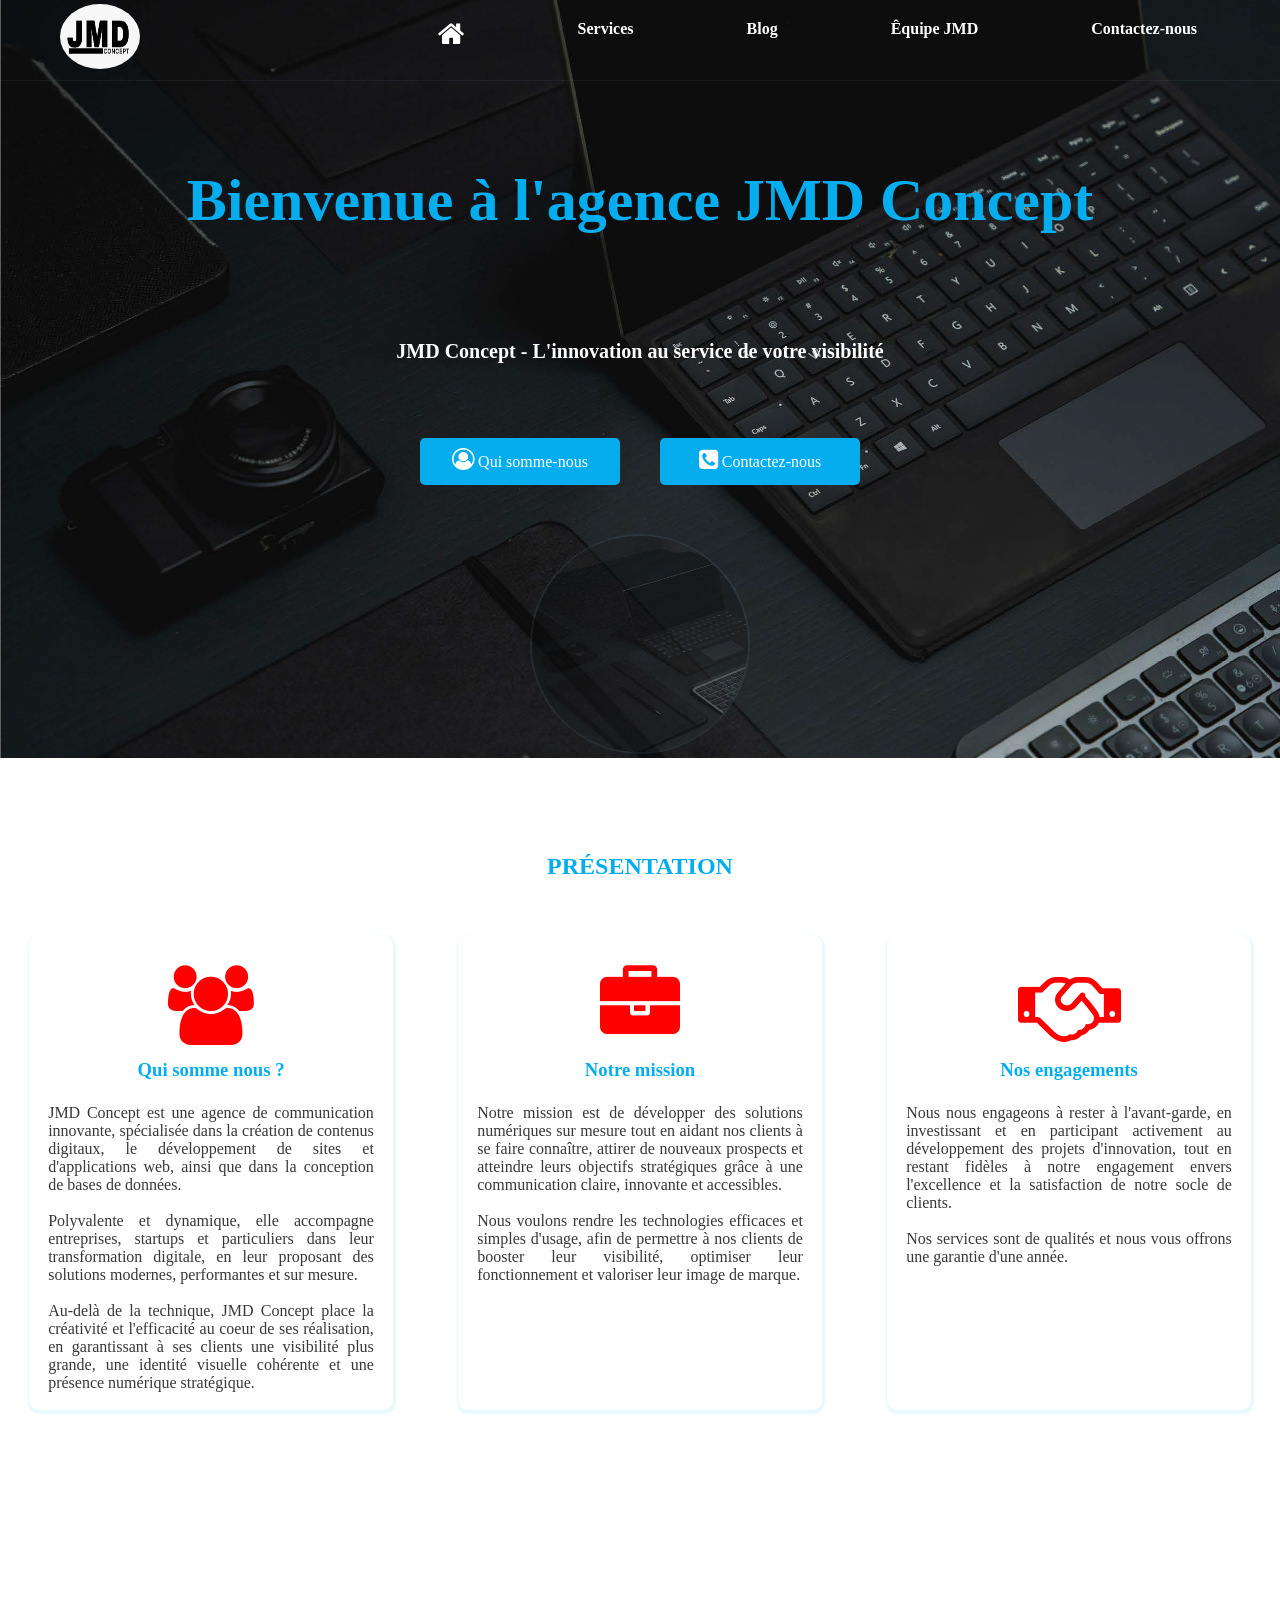
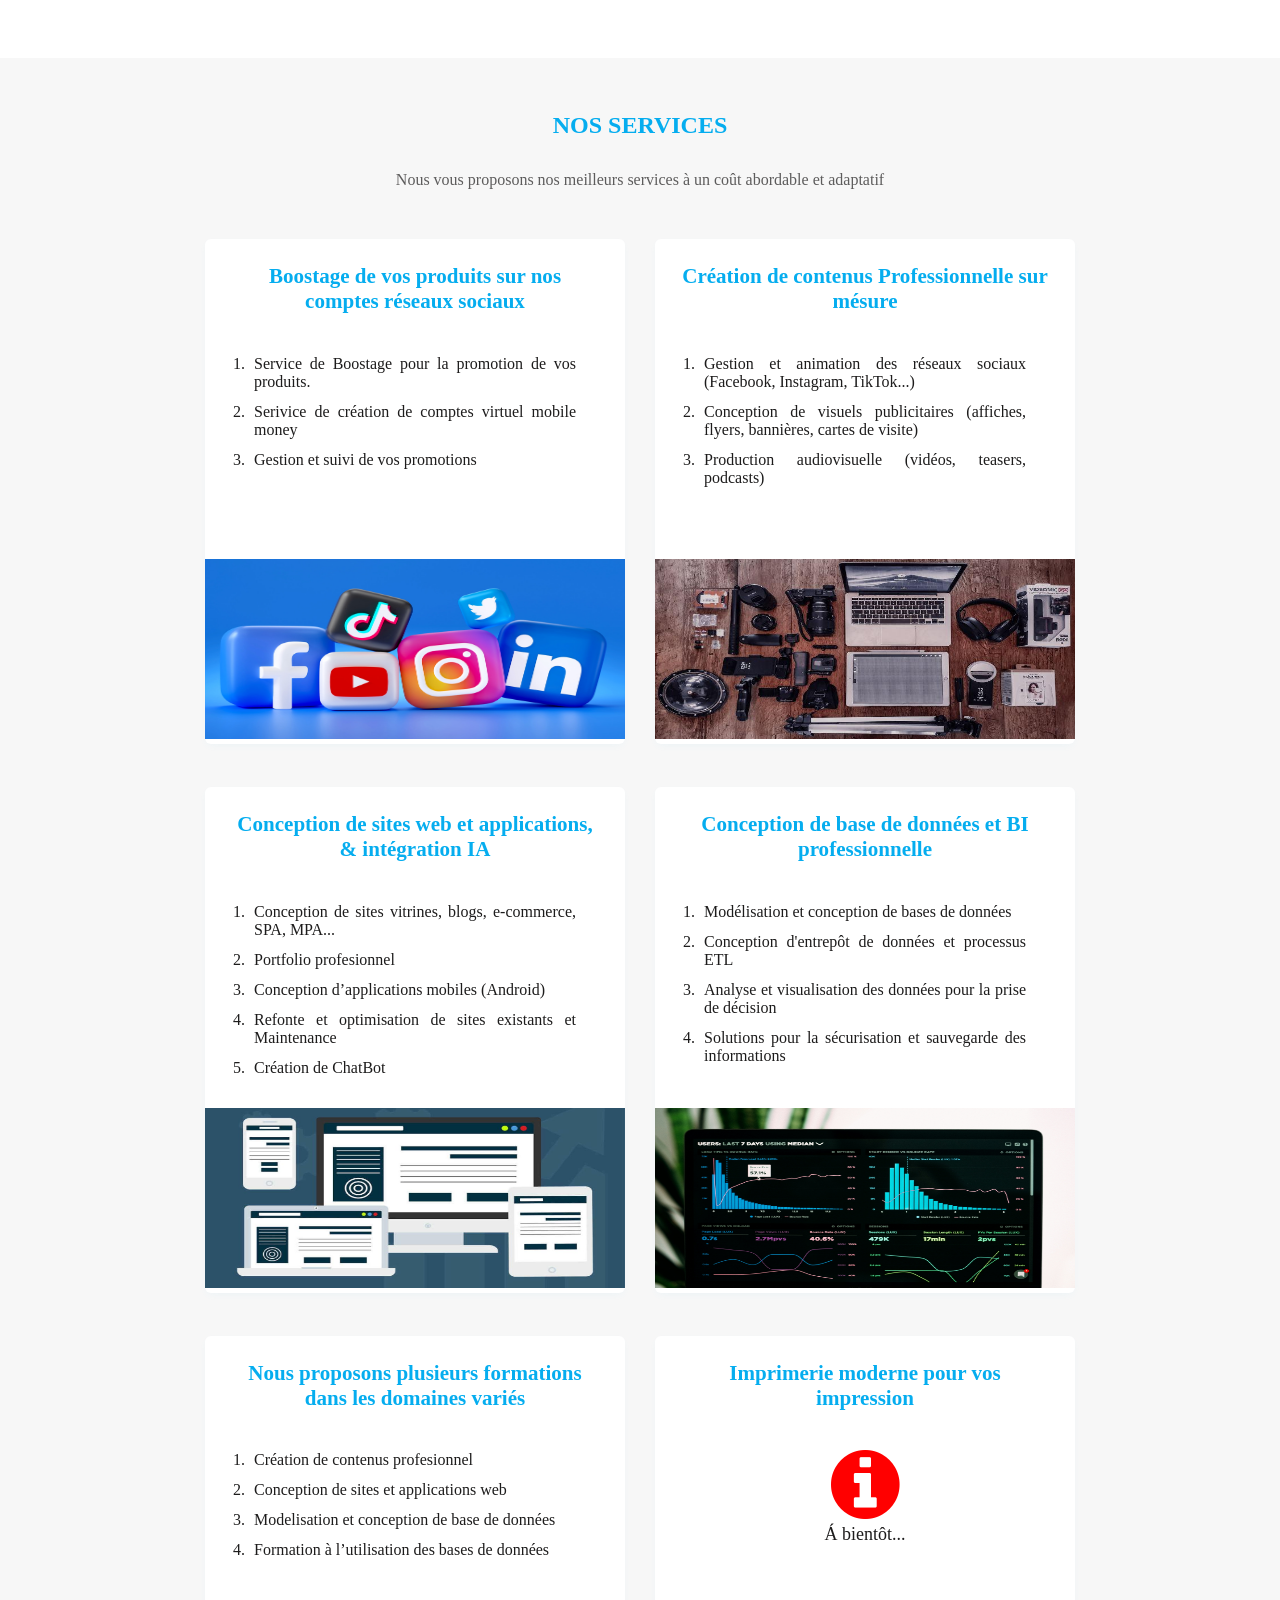
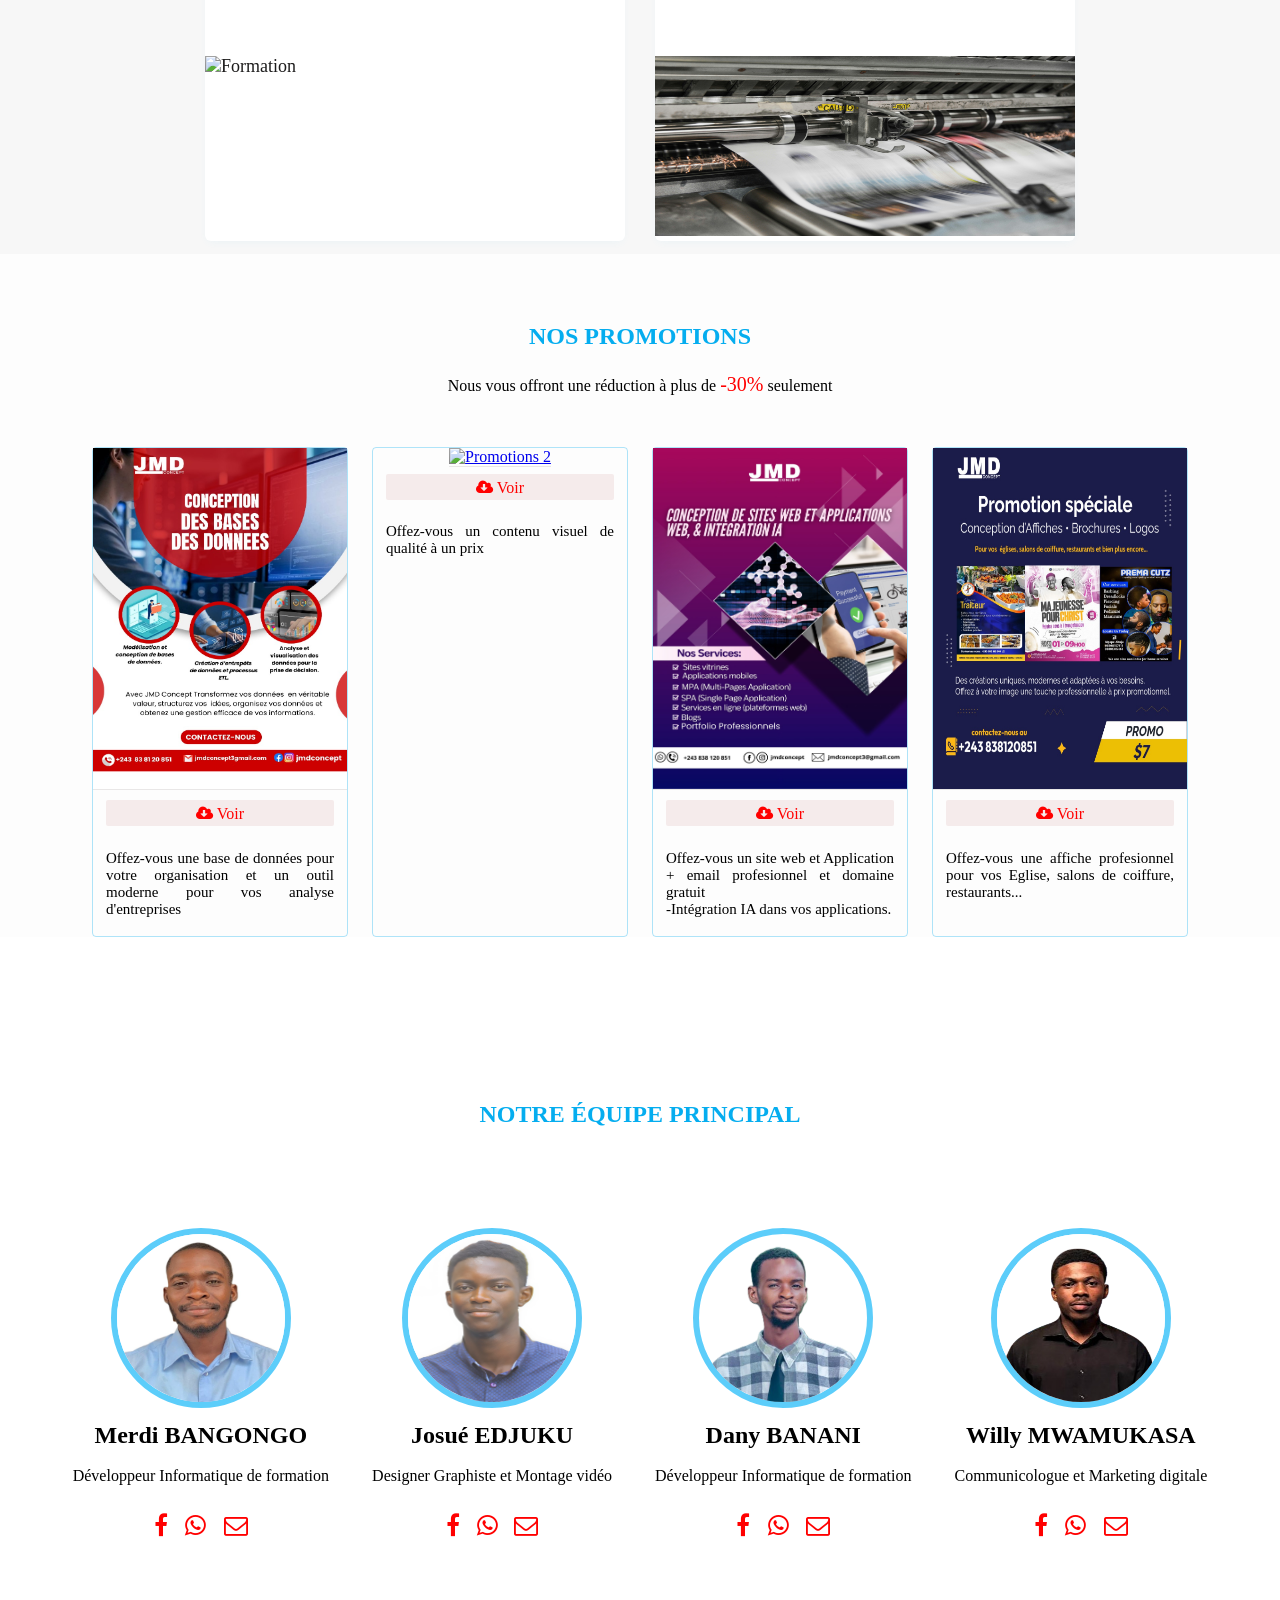
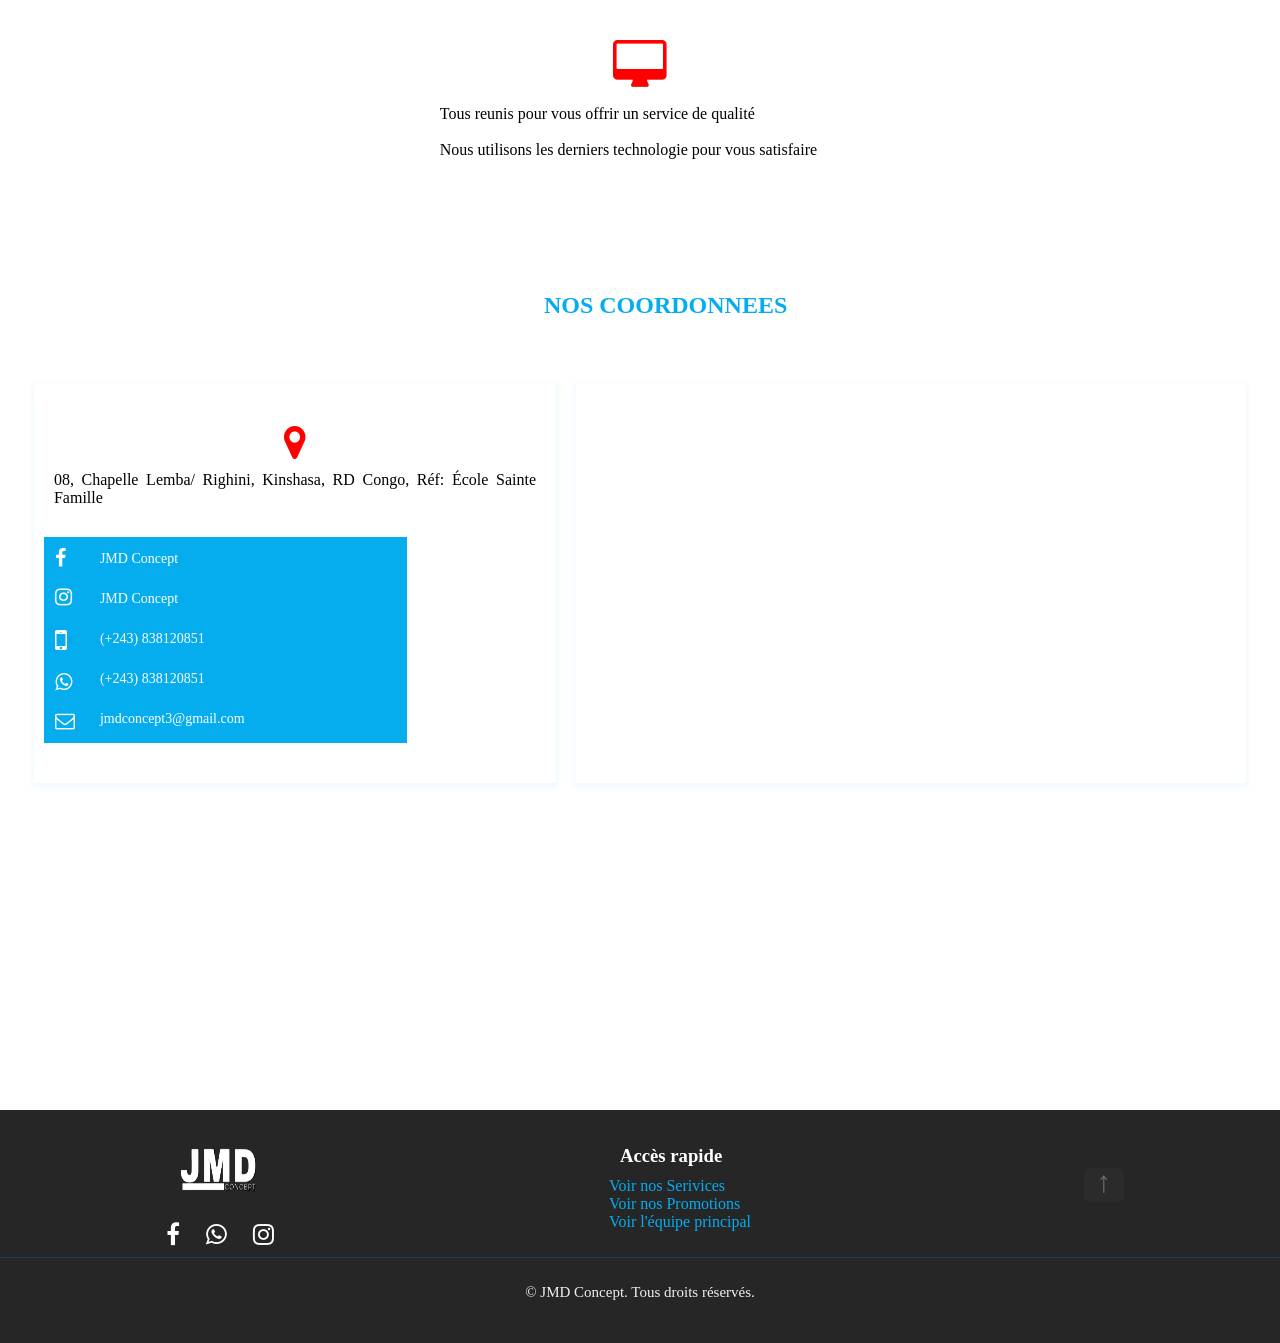
==== commit 825b1726: "15" ====
--- a/index.html
+++ b/index.html
@@ -64,7 +64,7 @@
 
                 <div class="menu">
                     <i id="menuIcon" class="fa fa-reorder fa-close" aria-hidden="true"
-                        style="font-size: 1.9em; color: rgb(245, 243, 243);"></i>
+                        style="font-size: 1.8em; color: rgb(245, 243, 243);"></i>
                 </div>
             </nav>
         </header>
@@ -355,7 +355,7 @@
                     <h2>Merdi BANGONGO</h2> &nbsp;
                     <p>Développeur Informatique de formation</p>
                 </div>
-                
+
                 &nbsp;
                 <div class="equipe-lien-media">
                     <a href="https://www.facebook.com/profile.php?id=61581381020725">
@@ -376,7 +376,7 @@
                     <h2>Josué EDJUKU</h2> &nbsp;
                     <p>Designer Graphiste et Montage vidéo</p>
                 </div>
-                
+
                 &nbsp;
                 <div class="equipe-lien-media">
                     <a href="https://www.facebook.com/profile.php?id=61581381020725">
@@ -397,7 +397,7 @@
                     <h2>Dany BANANI</h2> &nbsp;
                     <p>Développeur Informatique de formation</p>
                 </div>
-                
+
                 &nbsp;
                 <div class="equipe-lien-media">
                     <a href="https://www.facebook.com/profile.php?id=61581381020725">
@@ -418,7 +418,7 @@
                     <h2>Willy MWAMUKASA</h2> &nbsp;
                     <p>Communicologue et Marketing digitale</p>
                 </div>
-                
+
                 &nbsp;
                 <div class="equipe-lien-media">
                     <a href="https://www.facebook.com/profile.php?id=61581381020725">
@@ -485,8 +485,8 @@
                         <a href="https://www.facebook.com/profile.php?id=61581381020725">JMD Concept</a>
                         <a href="https://www.instagram.com/invites/contact/?igsh=1ov6g05h5lnxk&utm_content=zjmjfv7">JMD
                             Concept</a>
-                        <a href="tel:+243838120851">+243 838120851</a>
-                        <a href="https://wa.me/243838120851">+243 s838120851</a>
+                        <a href="tel:+243838120851">(+243) 838120851</a>
+                        <a href="https://wa.me/243838120851">(+243) 838120851</a>
                         <a href="mailto:jmdconcept3@gmail.com">jmdconcept3@gmail.com</a>
                     </div>
                 </div>
@@ -536,8 +536,8 @@
             <p class="copy item">
                 &copy; <span id="date" style="color: white;"></span>
                 JMD Concept. Tous droits réservés. <br /><br />
-                <span class="version-footer"
-                    style="color: rgb(199, 198, 198); text-align: center; font-size: 10px; margin: 2%;"></span>
+                <!-- <span class="version-footer"
+                    style="color: rgb(199, 198, 198); text-align: center; font-size: 10px; margin: 2%;"></span> -->
             </p>
         </div>
     </footer>
--- a/css/style.css
+++ b/css/style.css
@@ -1,4 +1,3 @@
-
 @font-face {
      /*déclaration atte (embarqué)*/
      font-family: font_entet;
@@ -39,9 +38,9 @@
 .navbar {
      position: fixed;
      top: 0;
-     padding: 5px;
+     padding: 18px;
      width: 100%;
-     height: 8.5%;
+     height: 9%;
      display: flex;
      justify-content: end;
      transition: all 0.1s ease-in;
@@ -51,7 +50,7 @@
 
 .logo {
      position: absolute;
-     top: 2px;
+     top: 4px;
      left: 60px;
      width: 80px;
      height: 65px;
@@ -105,8 +104,8 @@
 }
 
 .navbar.scroller {
-     padding: 4px;
-     height: 8.5%;
+     padding: 18px;
+     height: 9%;
      background-color: rgba(4, 167, 232, 0.877);
      border-bottom: 1px solid white;
 }
@@ -150,6 +149,10 @@
      margin: 10% 0% 3%;
      color: rgb(5, 173, 239);
      font-size: 60px;
+     /*  background: url(/assets/jmd/team/merdi.jpg);
+     -webkit-background-clip: text;
+     background-clip: text;
+     color: transparent; */
 }
 
 #home .item .slogan {
@@ -190,7 +193,8 @@
 }
 
 .btn:hover {
-     background-color: rgb(0, 35, 48);;
+     background-color: rgb(0, 35, 48);
+     ;
      transform: scale(1.1);
      transition: 1s;
 }
@@ -527,7 +531,8 @@
      width: 80%;
 }
 
-.item-2  .under-item-1 a, .under-item-2 a {
+.item-2 .under-item-1 a,
+.under-item-2 a {
      padding: 9px;
      text-decoration: none;
      color: white;
--- a/css/responsive.css
+++ b/css/responsive.css
@@ -12,7 +12,7 @@
     }*/
 
     .logo {
-        top: 4px;
+        top: 16px;
         left: 35px;
         width: 80px;
         height: 50px;
@@ -24,12 +24,11 @@
         padding: 0;
         top: 0;
         right: 0;
-        width: 60%;
+        width: 280px;
         height: 100%;
         display: flex;
         flex-direction: column;
-        justify-content: center;
-        align-items: center;
+        justify-content: start;
         list-style: none;
         background-color: rgb(3, 149, 207);
         backdrop-filter: blur(250px);
@@ -38,6 +37,7 @@
         transform: translateX(100%);
         transition: transform 0.5s ease-in-out;
         z-index: 1000;
+        cursor: pointer;
     }
 
     .nav-list.mobile-menu {
@@ -46,18 +46,19 @@
     }
 
     .navbar .menu {
+        top: 24px;
         display: block;
         z-index: 1100;
     }
 
     .nav-list li {
-        padding: 10px;
+        padding: 20px;
     }
 
     .nav-list li a {
         padding: 2px;
-        font-size: 1.2em;
-        margin-top: 1.2em;
+        font-size: 18px;
+        margin-top: 0.5em;
         margin-left: 2em;
     }
 
@@ -75,9 +76,9 @@
 
     .nav-list .lien-media a {
         padding: 0px;
-        margin: 14px;
-        font-size: 1.2em;
-        margin-top: 5em;
+        margin: 10px;
+        font-size: 16px;
+        margin-top: 2em;
     }
 
     .lien-media .version {
@@ -85,21 +86,21 @@
     }
 
     .navbar.scroller {
-        height: 7%;
+        padding: 2px;
     }
 
     .navbar.scroller .nav-list li a {
         padding: 2px;
-        font-size: 1.2em;
-        margin-top: 1.2em;
+        font-size: 18px;
+        margin-top: 0.5em;
         margin-left: 2em;
     }
 
     .navbar.scroller .nav-list .lien-media a {
         padding: 0px;
-        margin: 14px;
-        font-size: 1.2em;
-        margin-top: 5em;
+        margin: 10px;
+        font-size: 16px;
+        margin-top: 2em;
     }
 
     /*Home*/
@@ -300,7 +301,6 @@
 
 /* Small <= 768px */
 @media screen and (max-width: 768px) {
-
     /* Blog */
     #blog .gallery {
         flex-direction: column;
@@ -462,7 +462,7 @@
 /* Ecran orienté */
 @media screen and (orientation: landscape) {
     .home-bloc {
-        height: auto;
+        height: 100%;
     }
 
     header {
@@ -473,8 +473,8 @@
     .nav-list li a {
         padding: 0px;
         font-size: 1em;
-        margin-top: 1em;
-        margin-left: 1em;
+        margin-top: 0.1em;
+        margin-left: 3em;
     }
 
     .lien-media {
@@ -489,14 +489,14 @@
     }
 
     .lien-media .version {
-        margin-top: 8%;
+        margin-top: 5%;
     }
 
     .navbar.scroller .nav-list li a {
         padding: 0px;
         font-size: 1em;
-        margin-top: 1em;
-        margin-left: 1em;
+        margin-top: 0.1em;
+        margin-left: 3em;
     }
 
     .navbar.scroller .nav-list .lien-media a {
@@ -504,4 +504,27 @@
         font-size: 1.4em;
         margin-top: 2em;
     }
+
+    #home {
+        padding: 0;
+        margin: 0;
+        height: 100%;
+    }
+}
+
+
+@media screen and (orientation: landscape) and (max-width: 920px) {
+     .navbar {
+        height: 12%;
+    }
+
+     .logo {
+        top: 4px;
+        width: 65px;
+        height: 45px;
+    }
+
+    .navbar .menu {
+        top: 12px;
+    }
 }
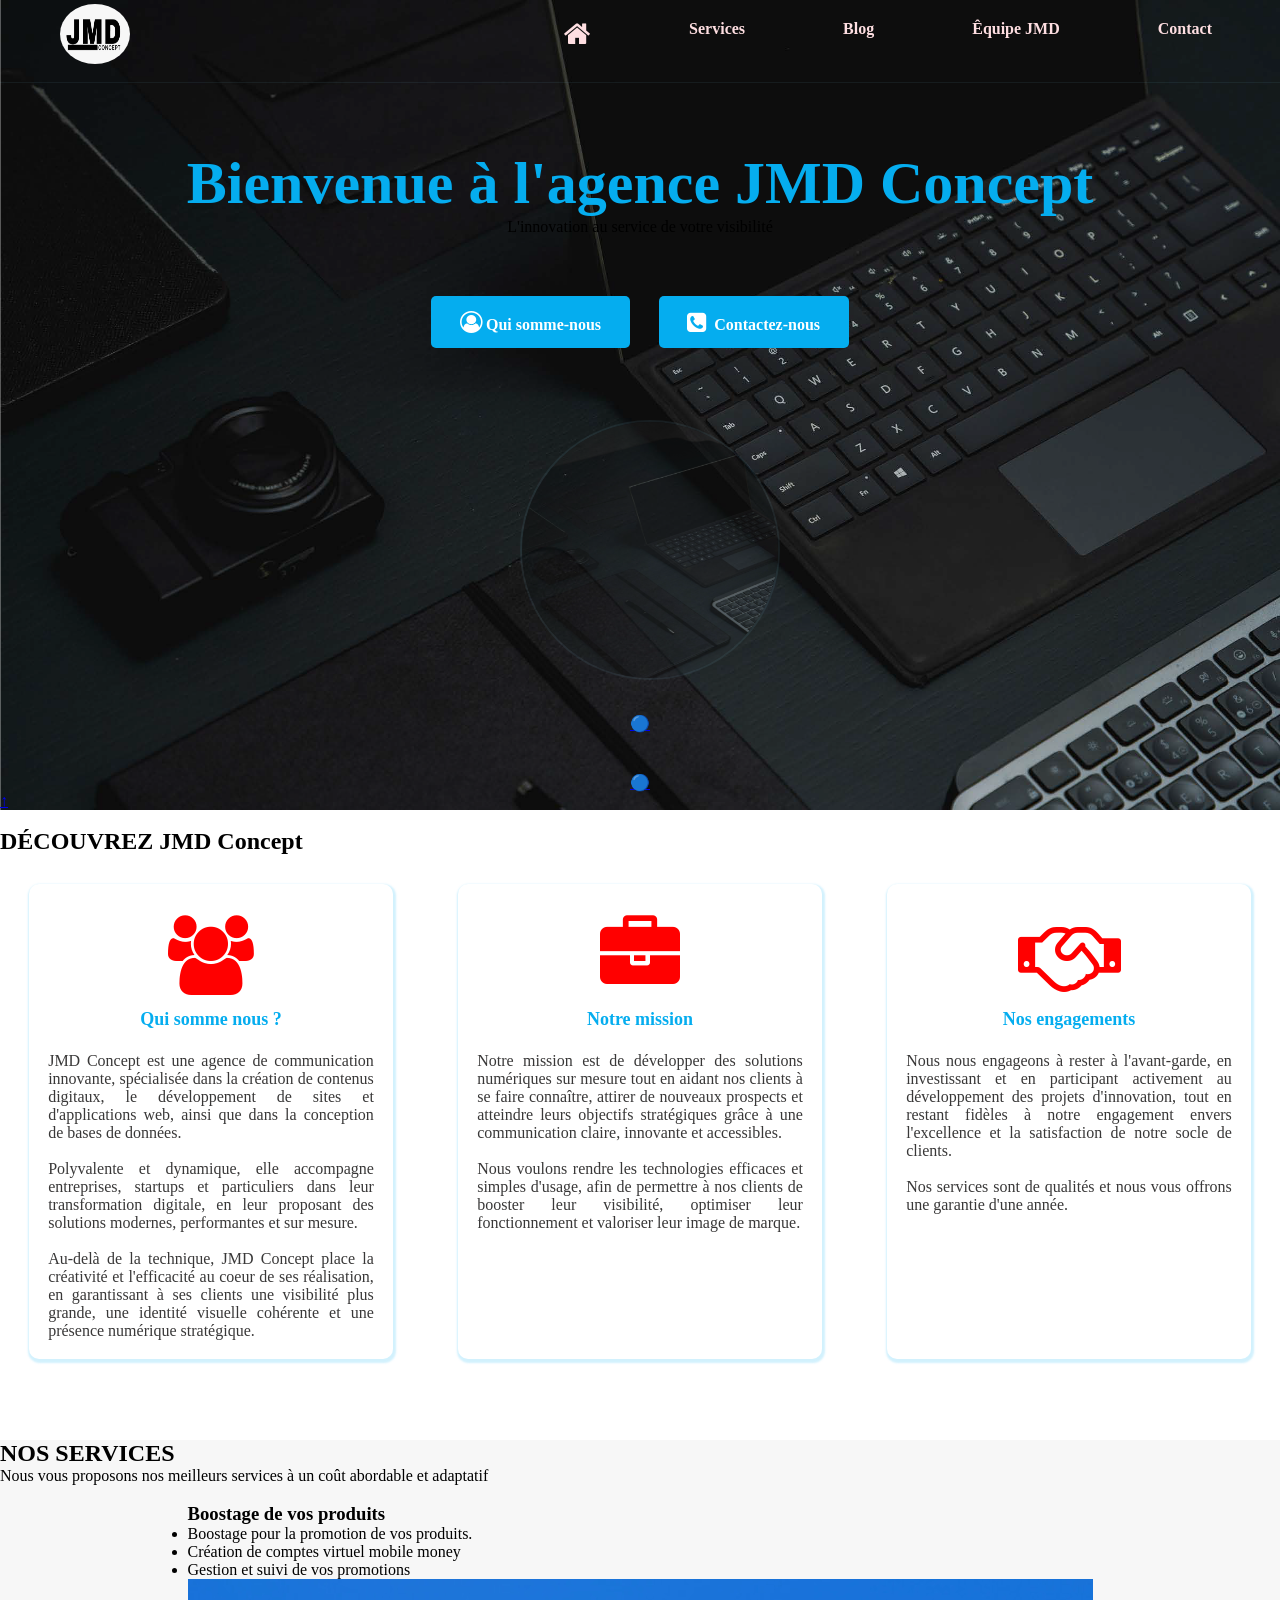
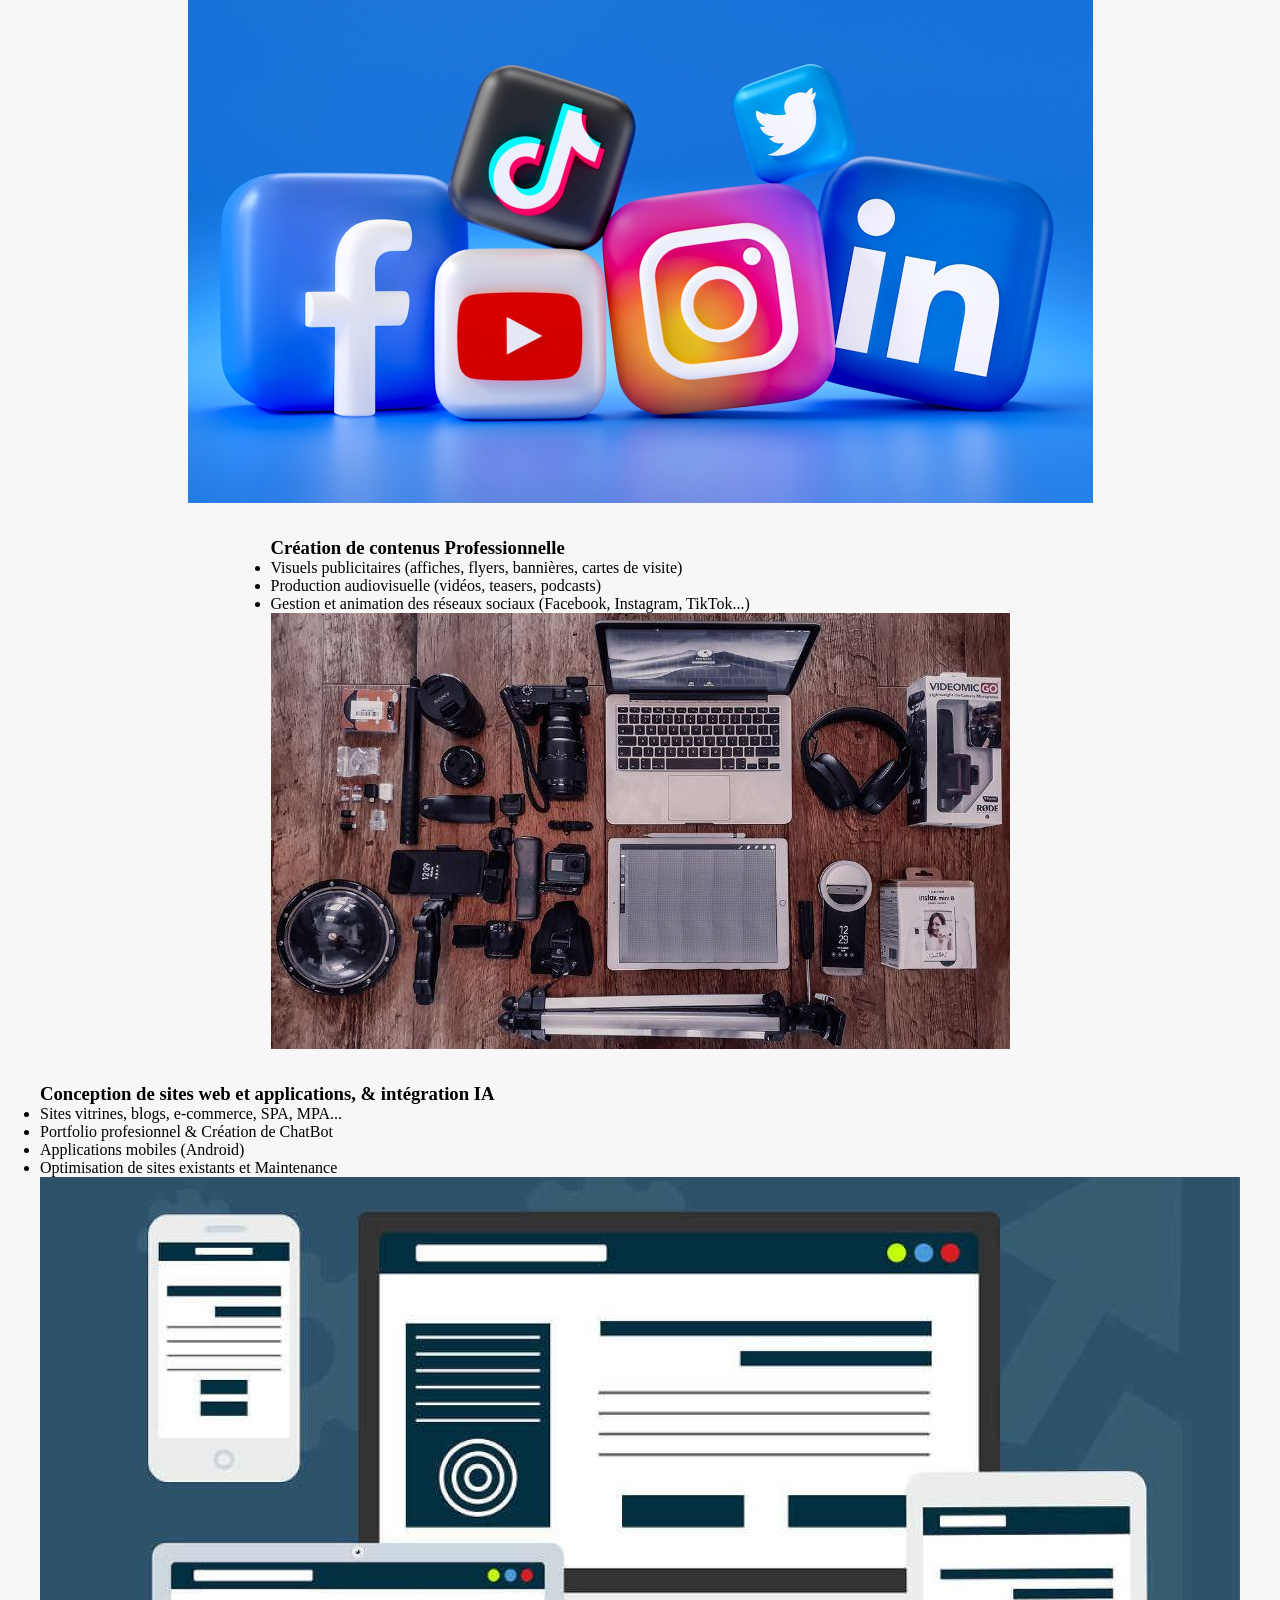
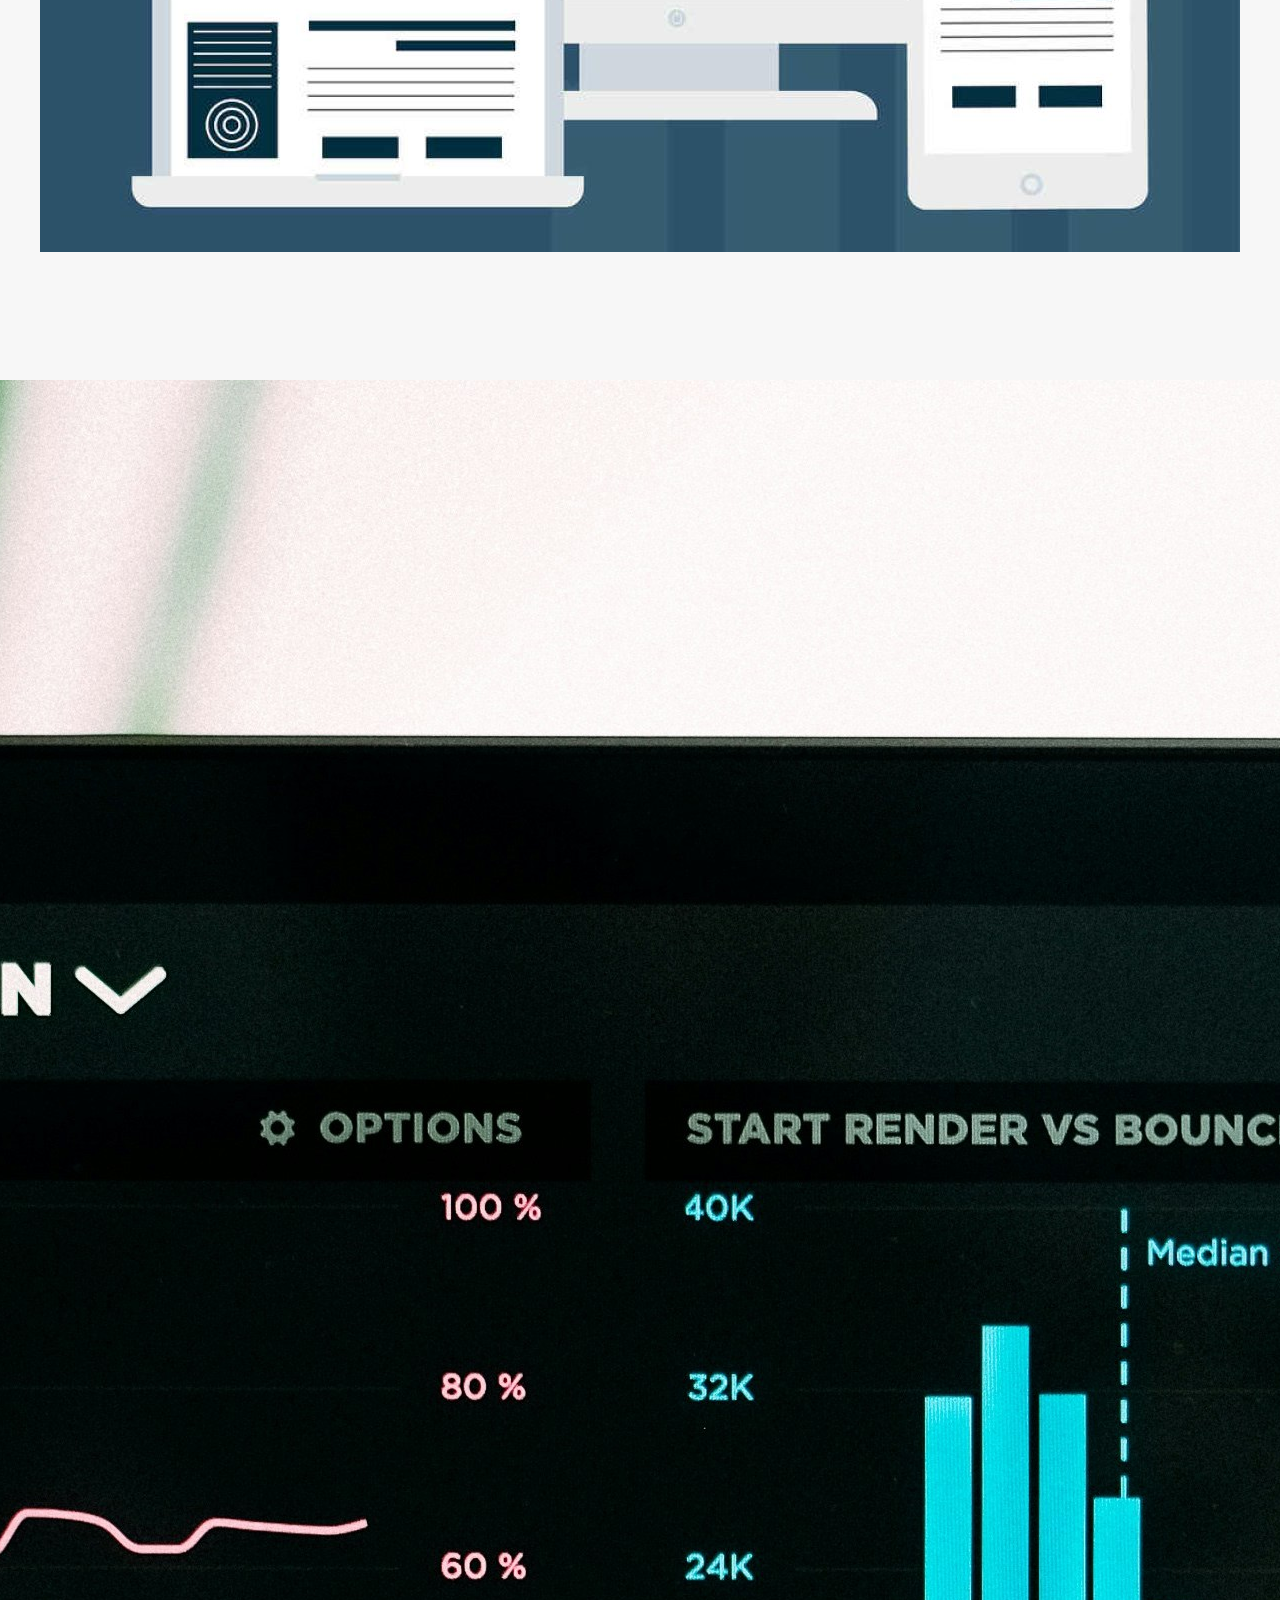
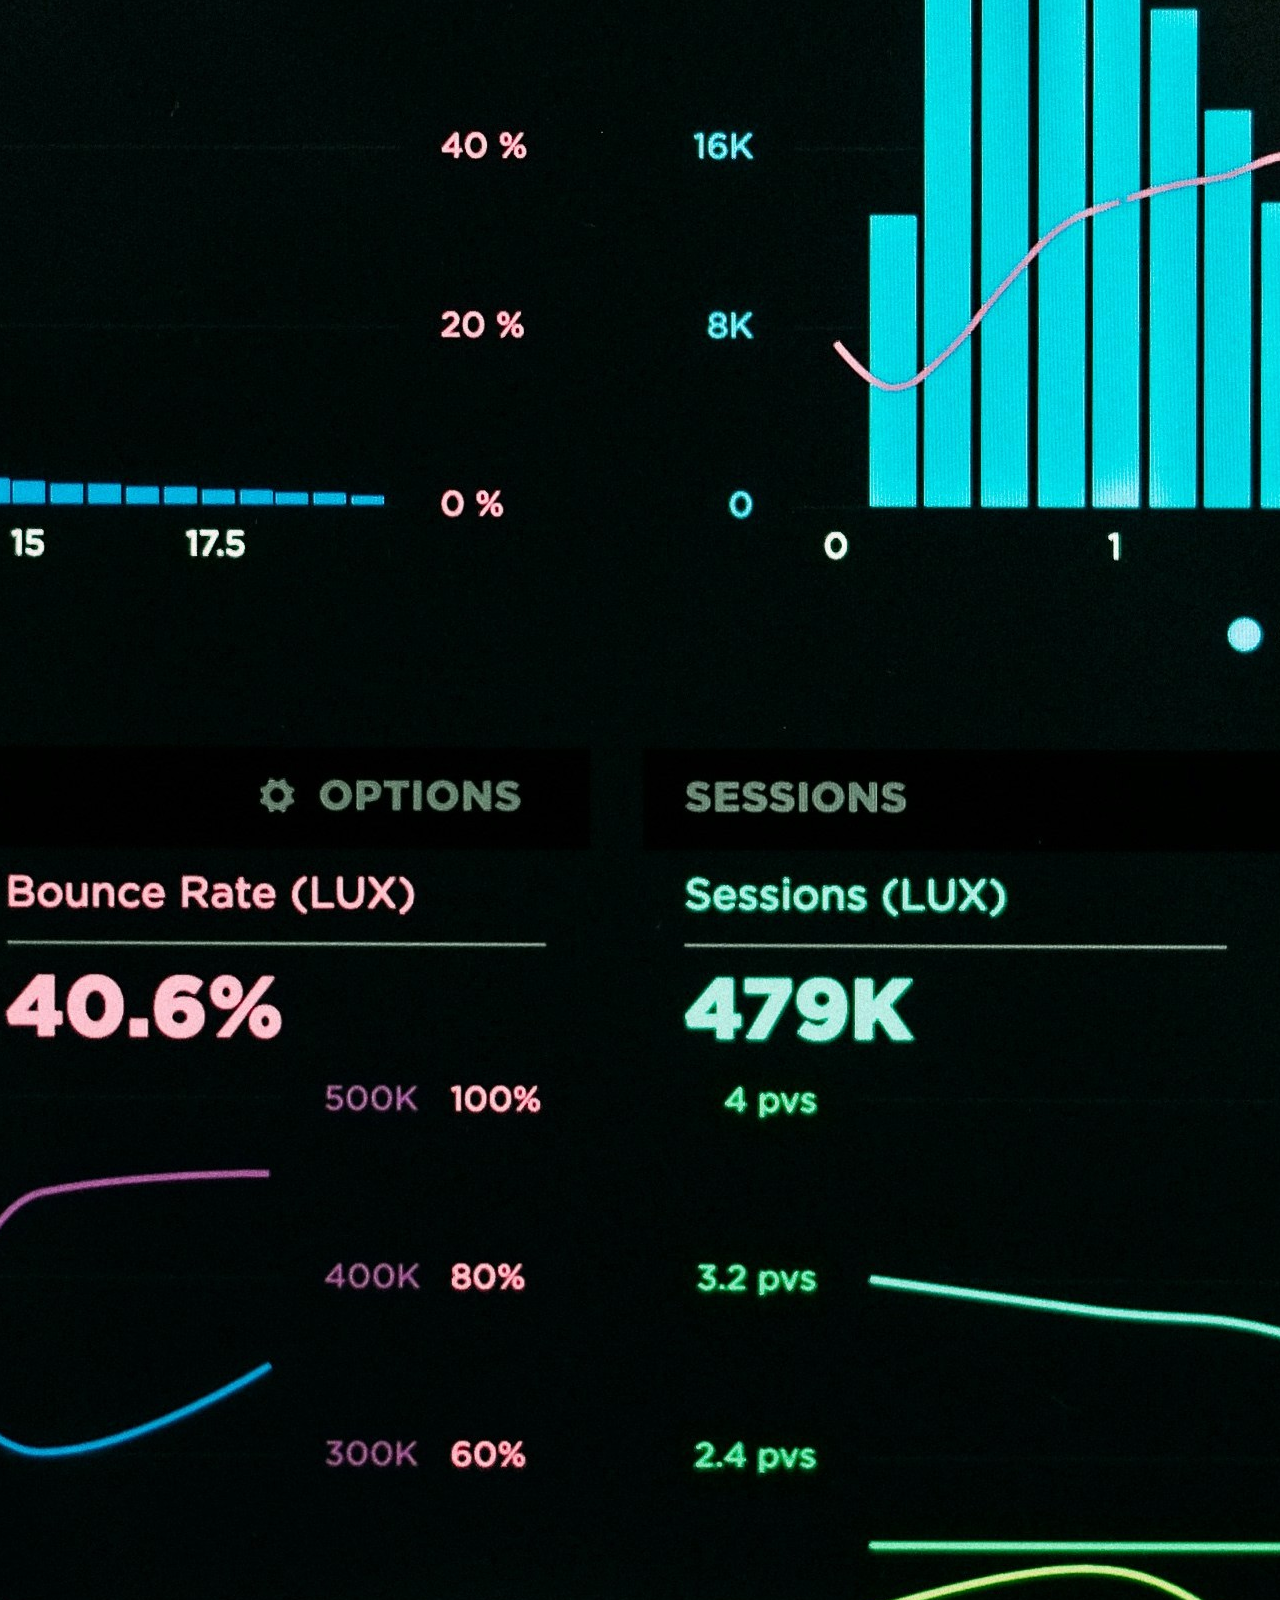
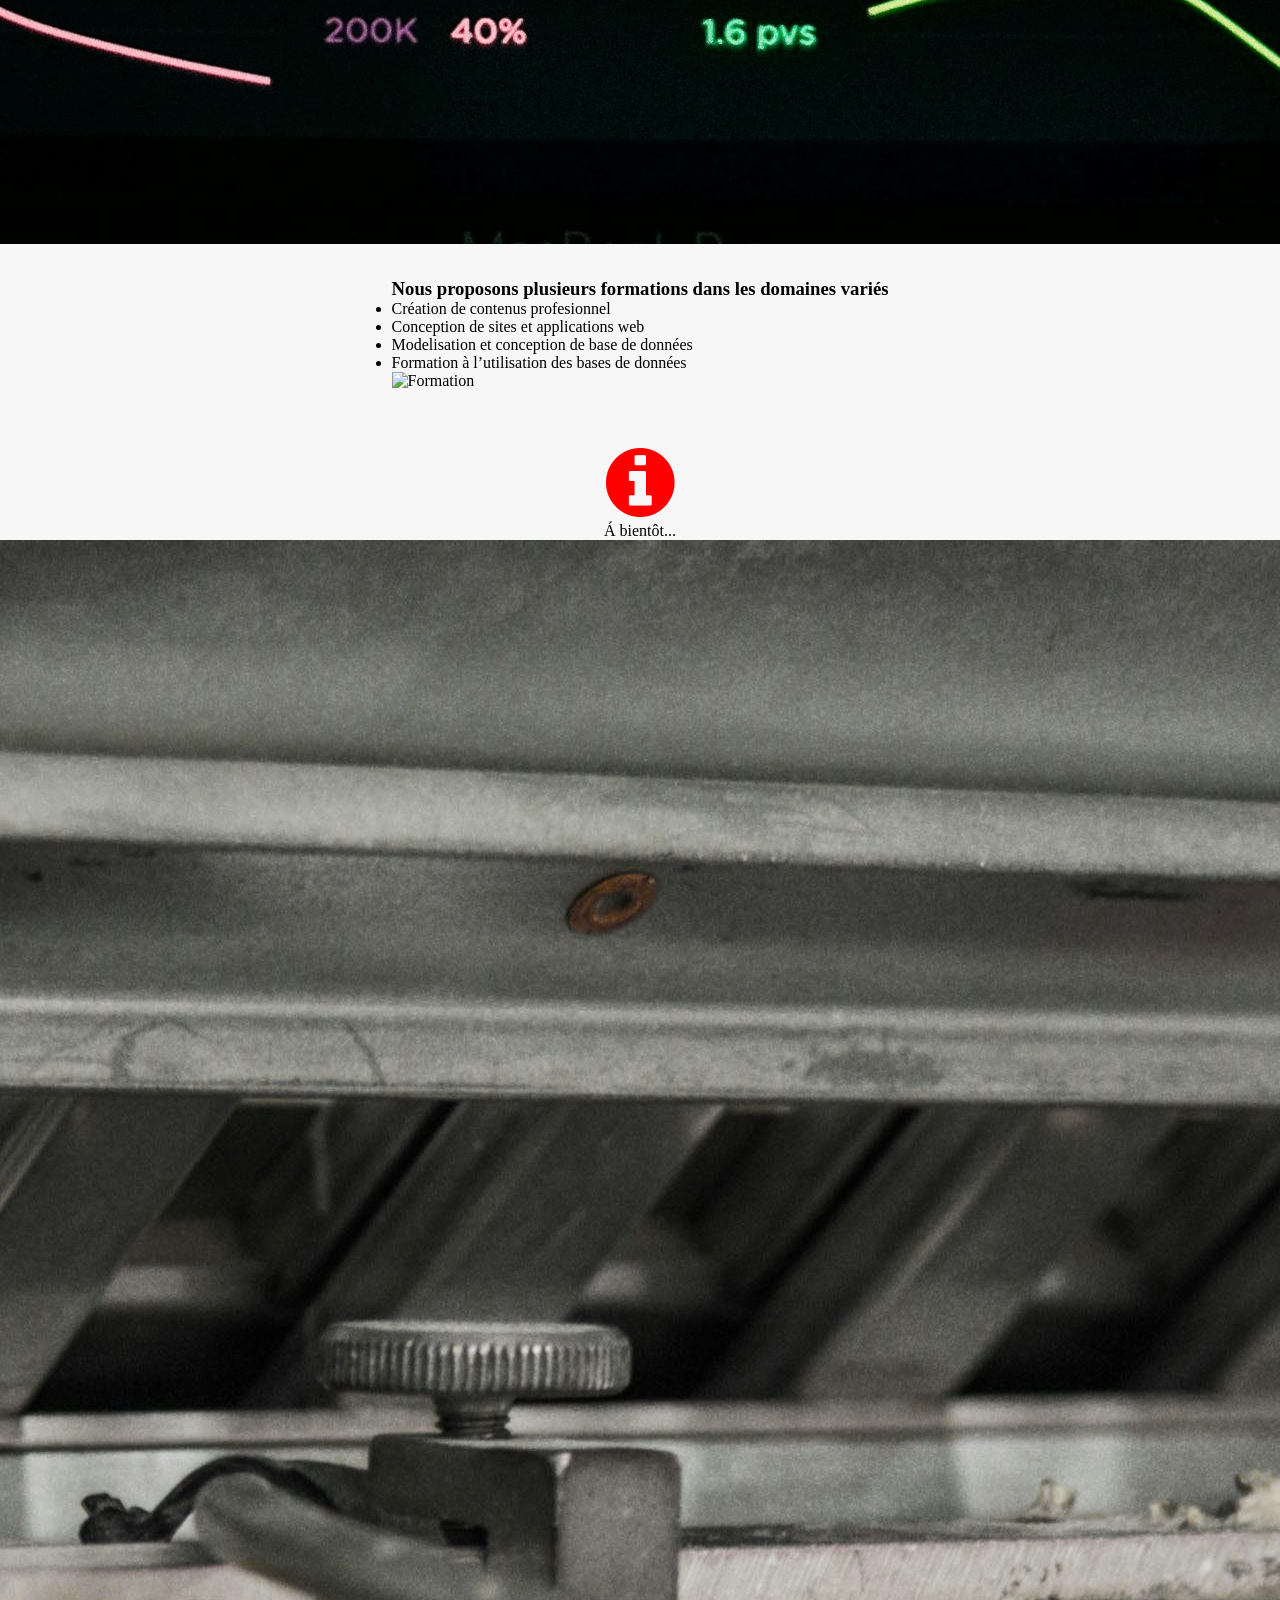
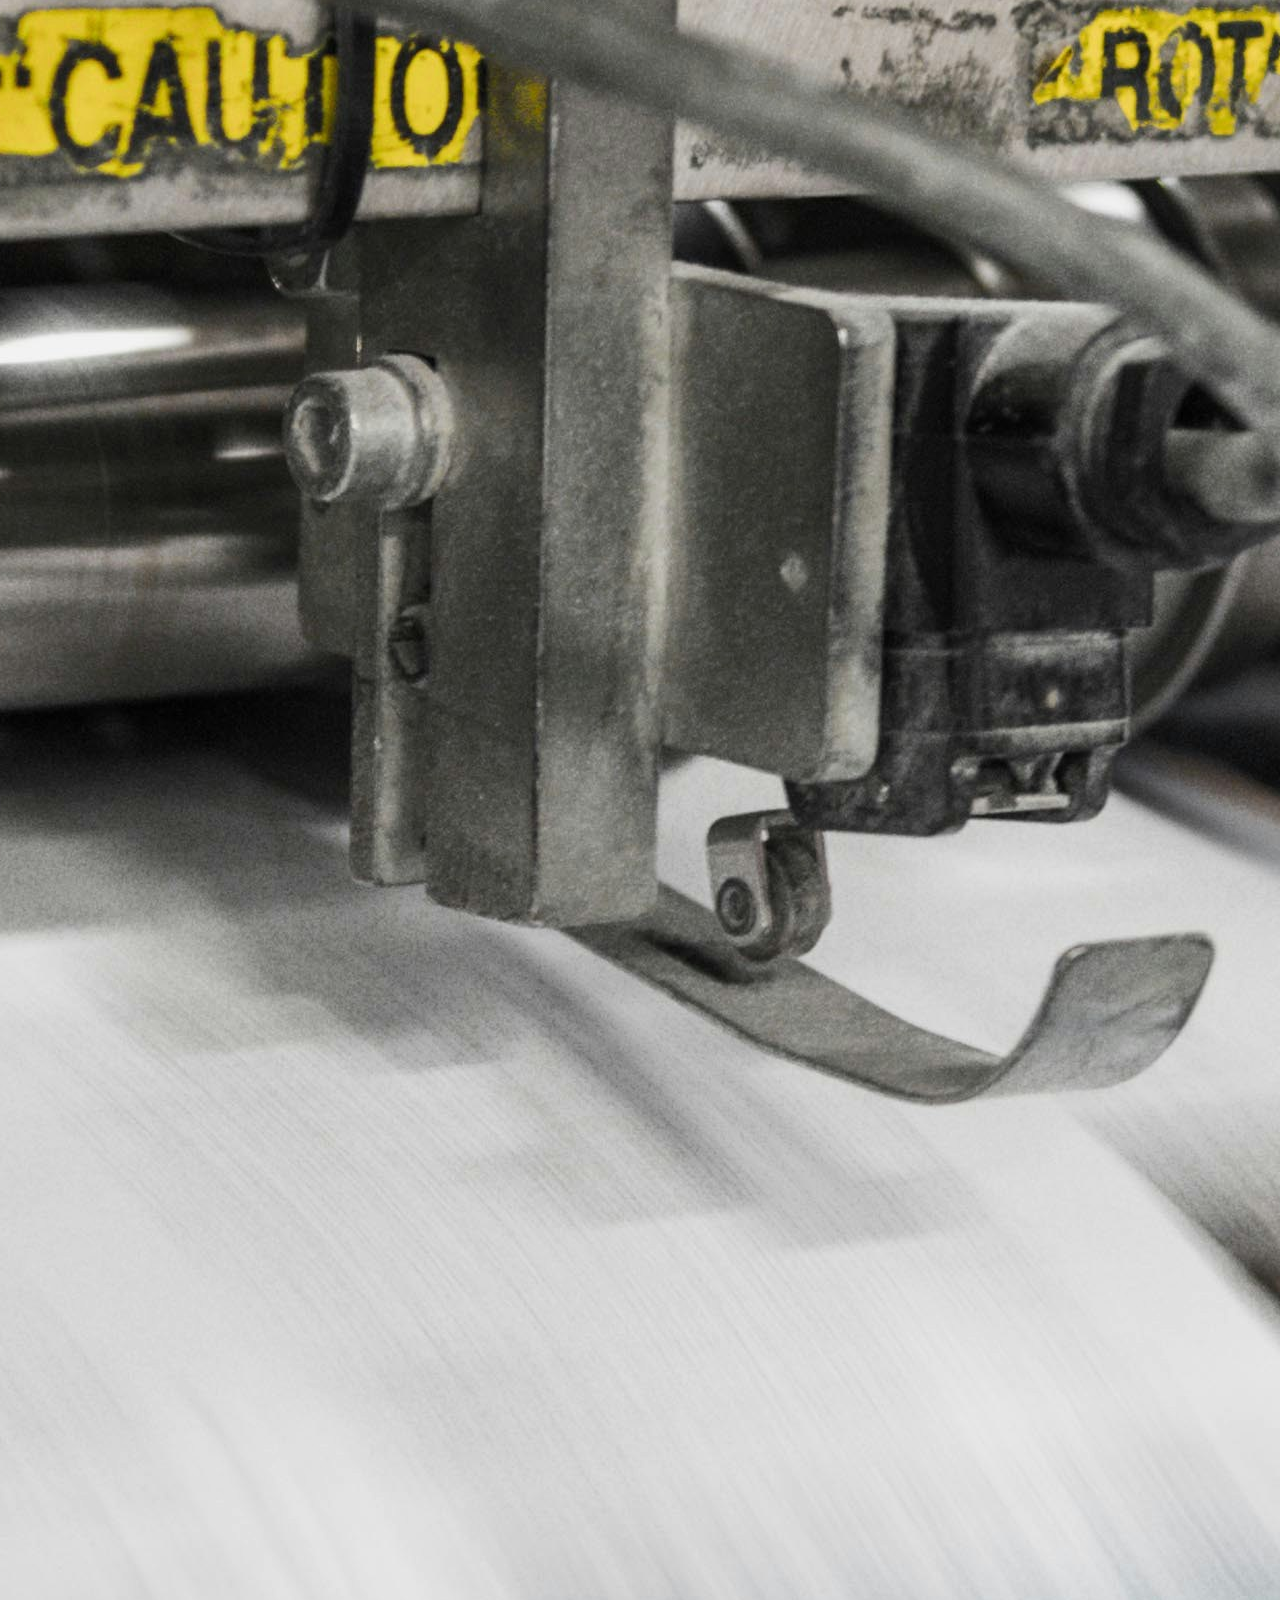
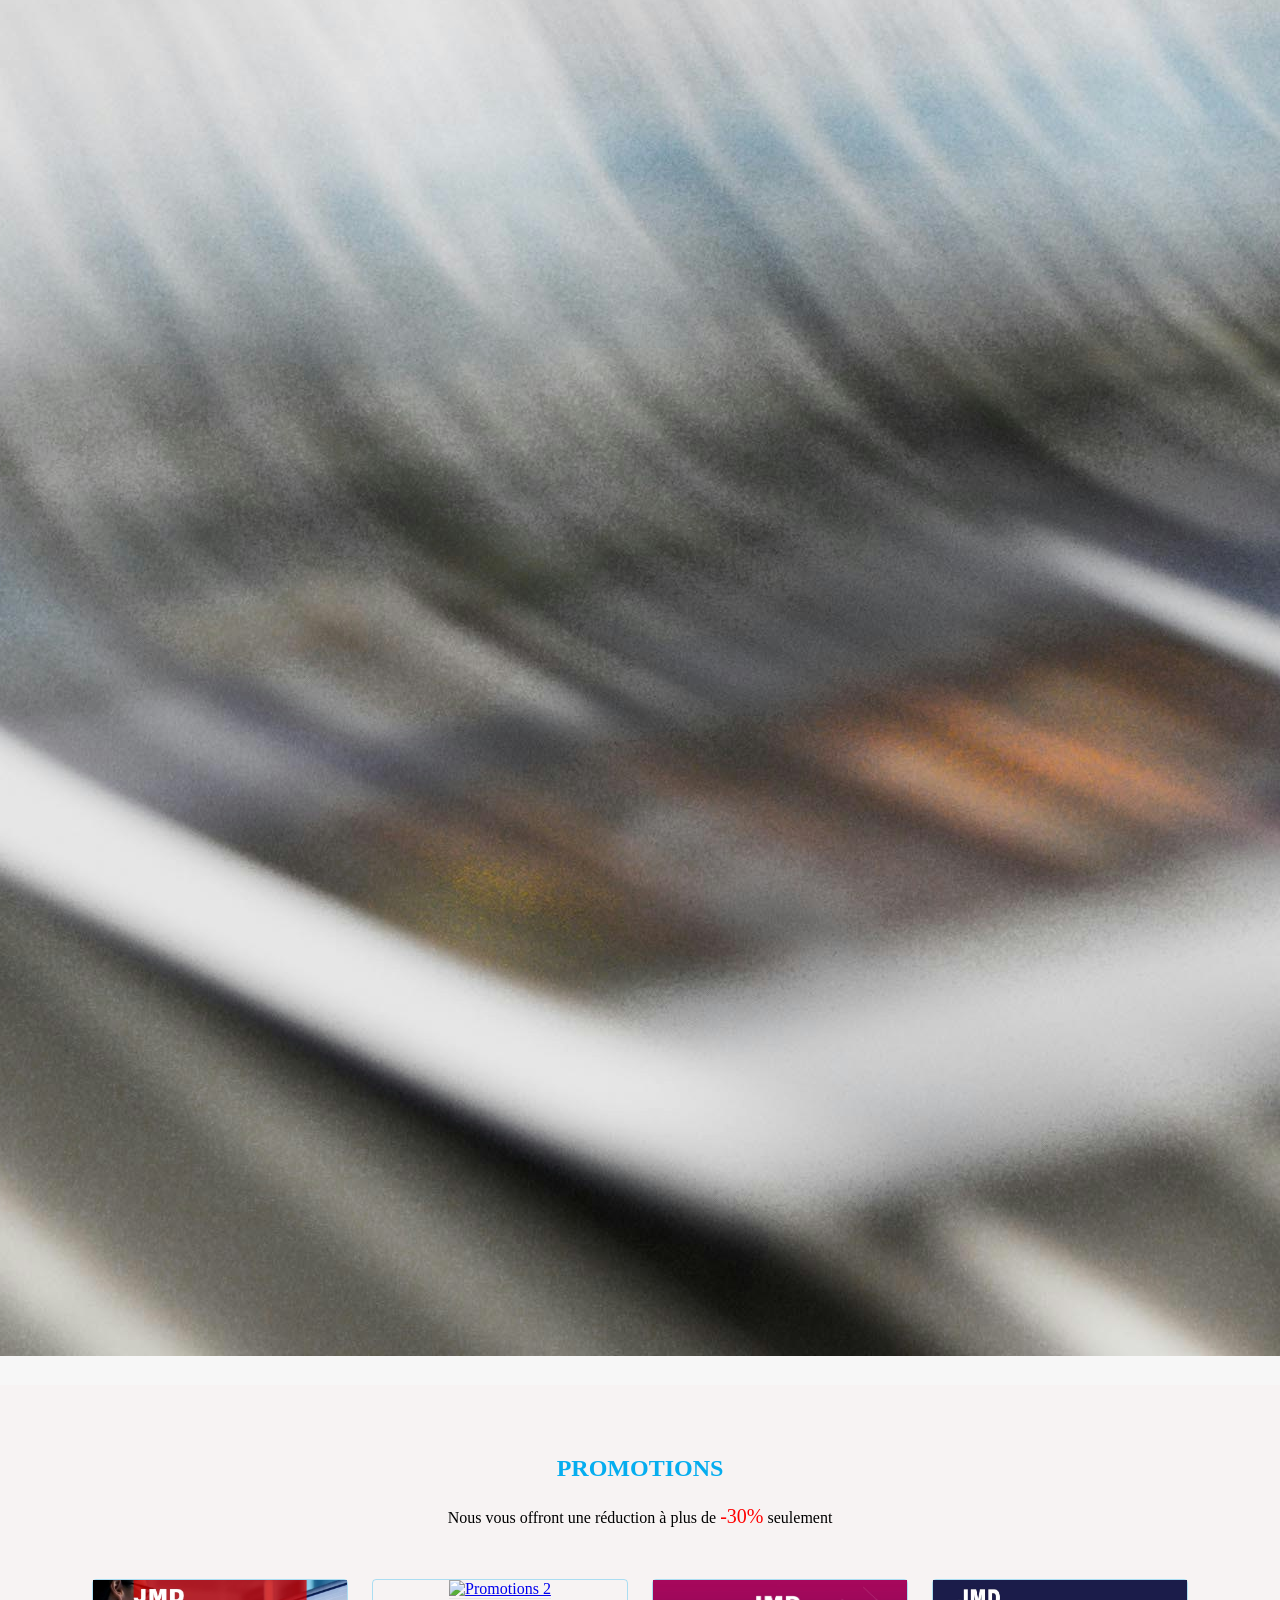
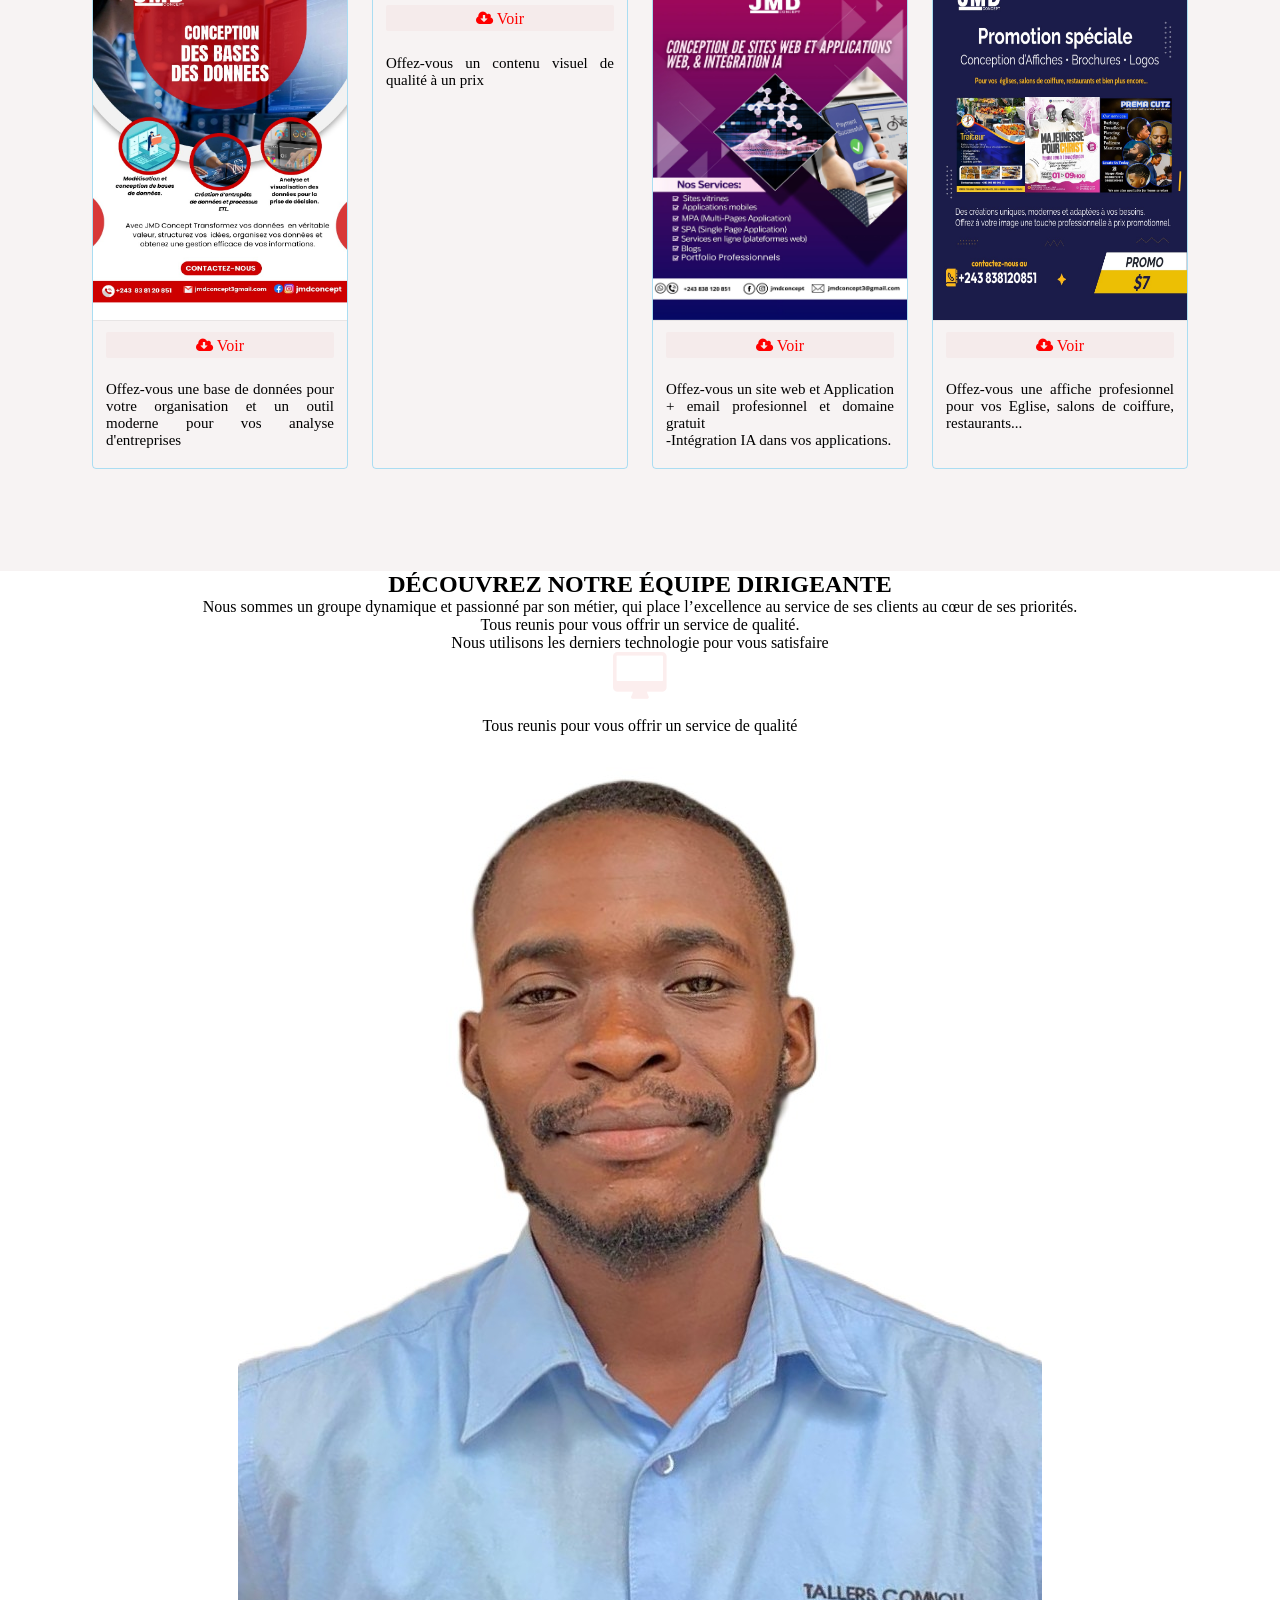
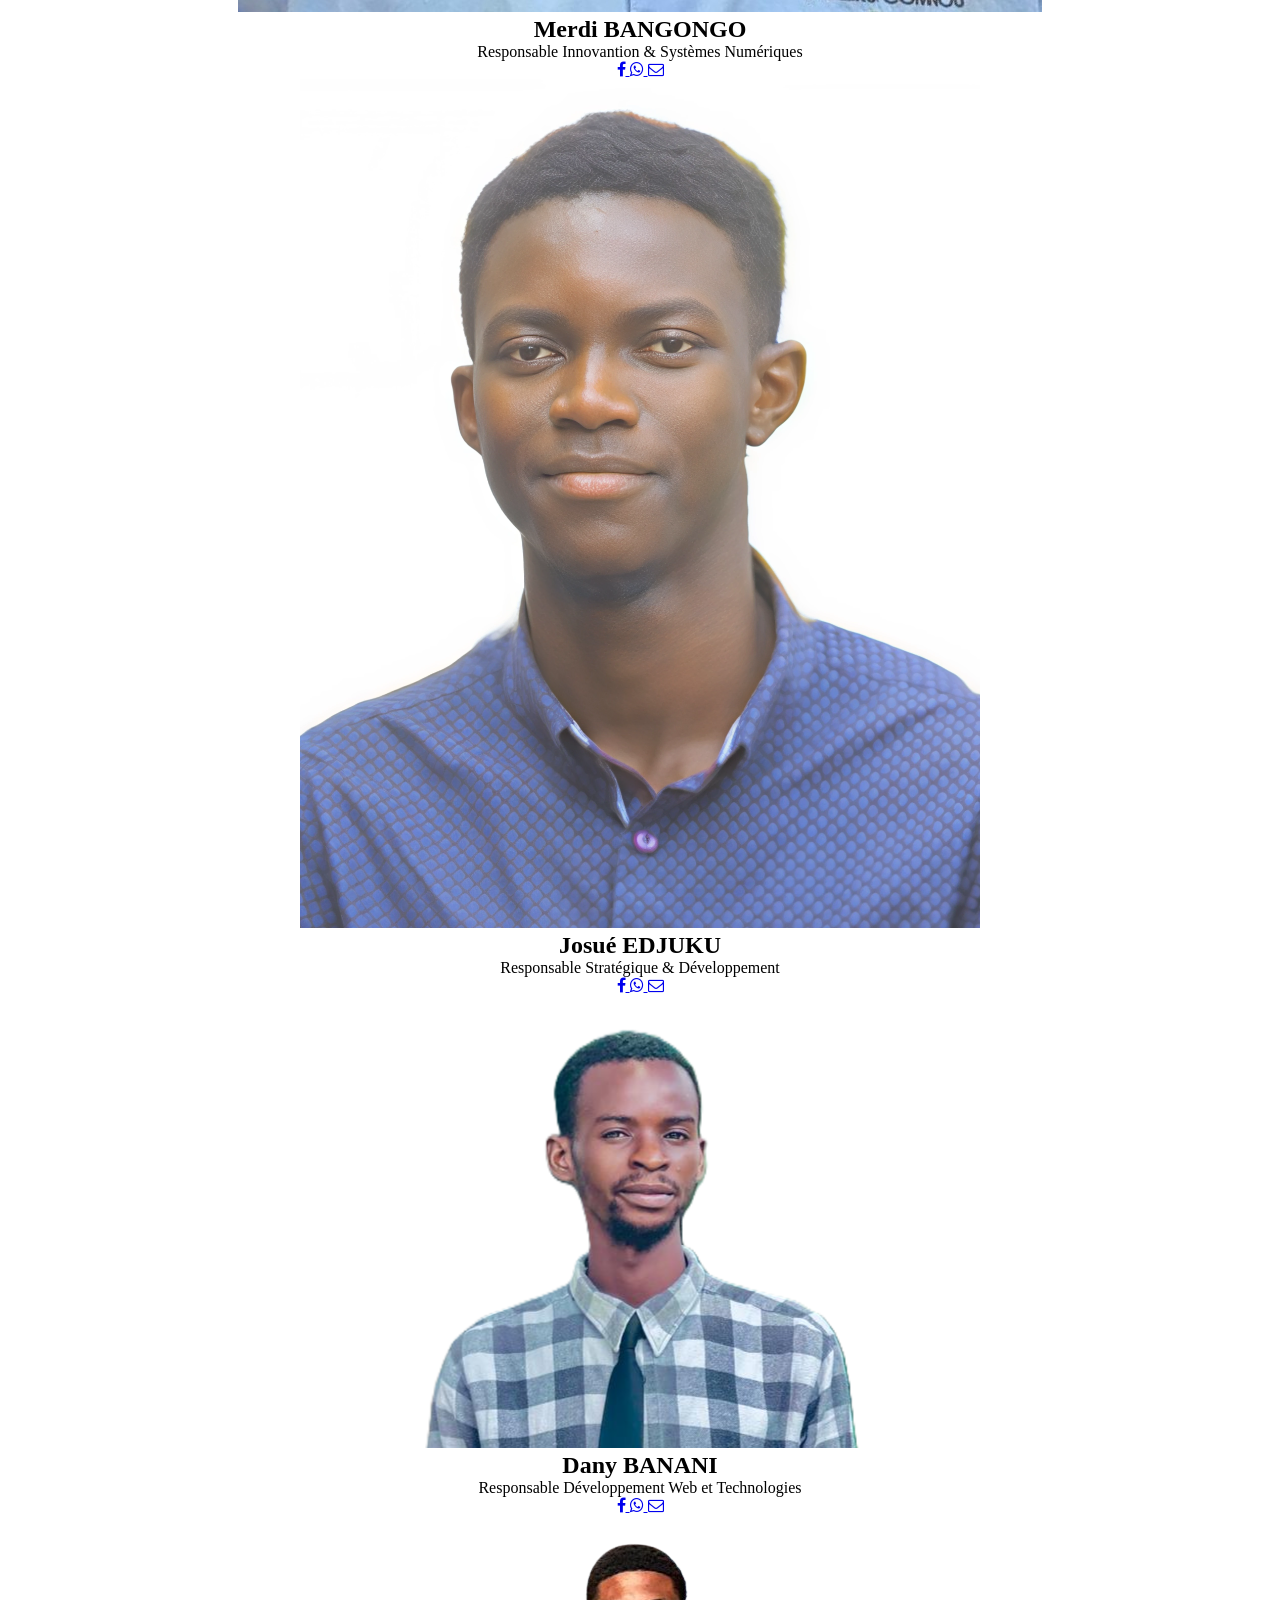
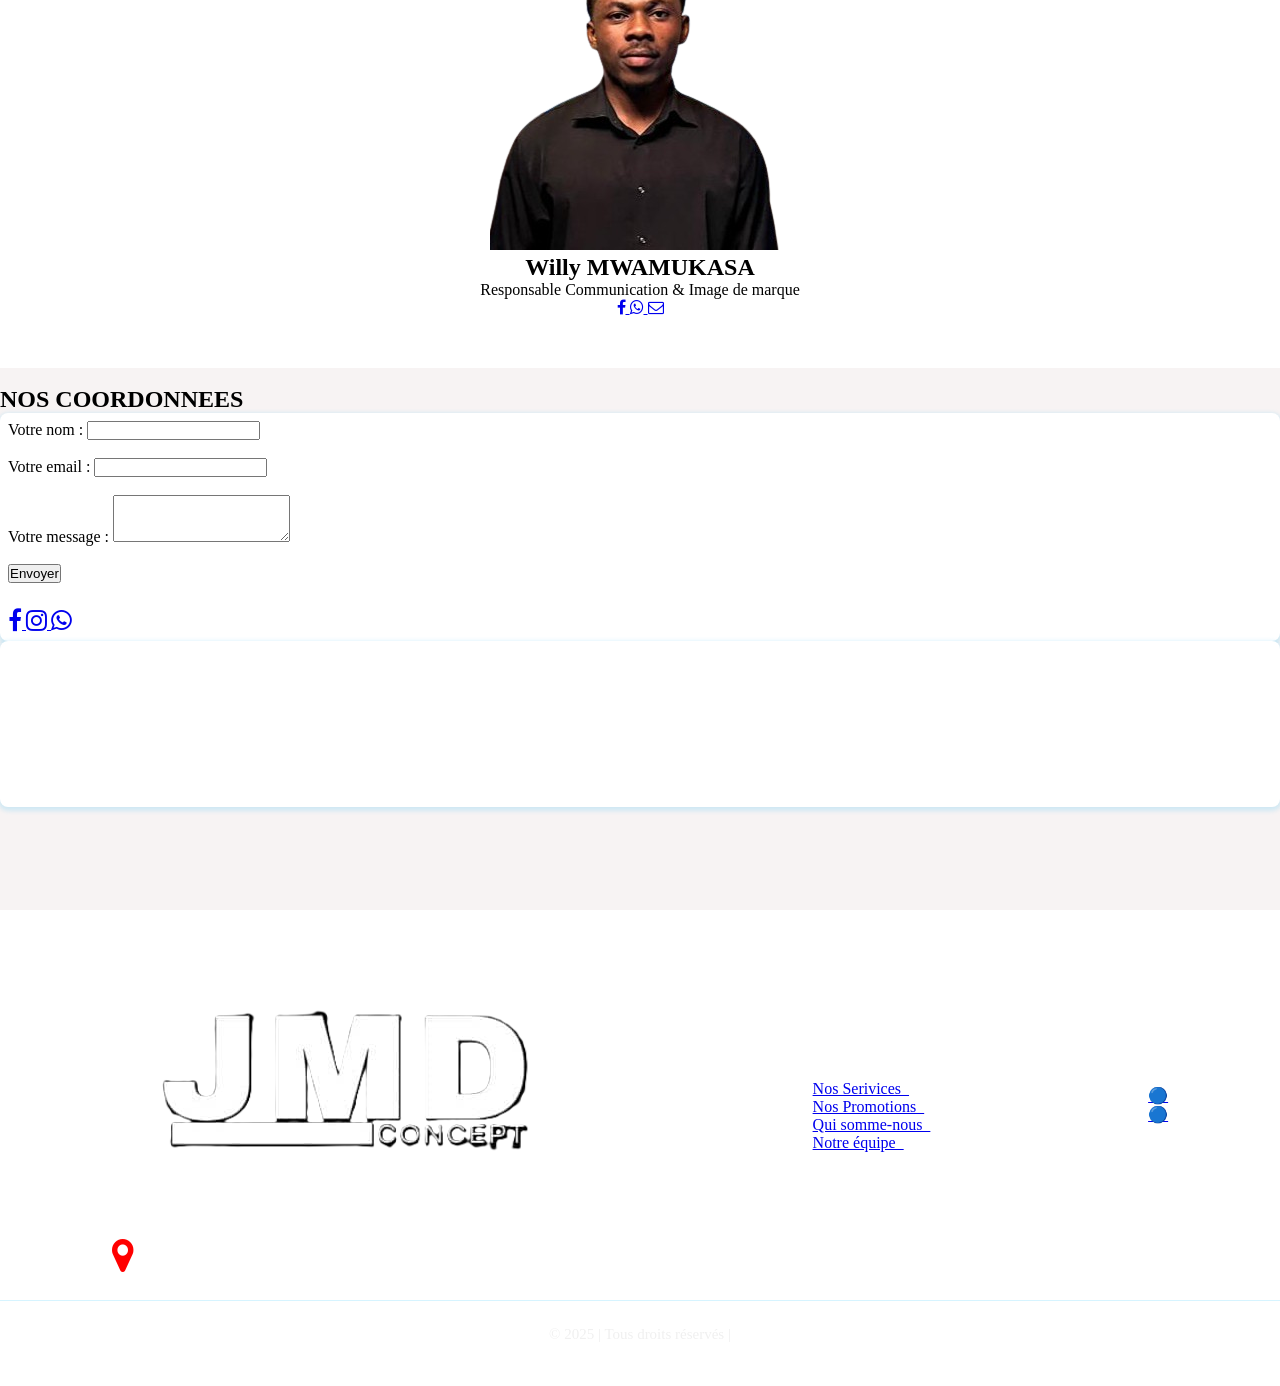
==== commit b6430ba3: "Commit 16 Formulaire, Equipe, bg-color" ====
--- a/index.html
+++ b/index.html
@@ -19,6 +19,10 @@
     <link rel="stylesheet" href="./css/style.css">
     <link rel="stylesheet" href="./css/responsive.css">
     <link rel="stylesheet" href="./assets/font-awesome-4.7/css/font-awesome.min.css">
+
+    <!-- Tailwindcss-->
+    <script src="https://cdn.jsdelivr.net/npm/@tailwindcss/browser@4"></script>
+    <script src="https://formspree.io/js/formbutton-v1.min.js" defer></script>
 </head>
 
 <body id="en-tete">
@@ -32,7 +36,7 @@
                         title="Logo de JMD Concept">
                 </a>
 
-                <ul class="nav-list">
+                <ul class="nav-list bg-sky-900 sm:grid-cols-1 sm:items-center xl:bg-transparent">
                     <li class="active">
                         <a href="#en-tete">
                             <i class="fa fa-home" aria-hidden="true" style="font-size: 1.8em;"></i>
@@ -41,24 +45,24 @@
                     <li><a href="#service">Services</a></li>
                     <li><a href="#blog">Blog</a></li>
                     <li><a href="#equipe">Êquipe JMD</a></li>
-                    <li><a href="#contact">Contactez-nous</a></li>
+                    <li><a href="#contact">Contact</a></li>
 
                     <li class="lien-media">
-                        <a href="https://www.facebook.com/profile.php?id=61581381020725">
+                        <a href="https://www.facebook.com/profile.php?id=61581381020725"
+                            class="bg-blue-600 text-white p-2! rounded-full">
                             <i class="fa fa-facebook" aria-hidden="true" style="color: rgb(255, 255, 255);"></i>
                         </a>
-                        <a href="https://wa.me/243824499881">
-                            <i class="fa fa-whatsapp" aria-hidden="true" style="color: rgb(255, 255, 255);"></i>
-                        </a>
-                        <a href="https://www.instagram.com/invites/contact/?igsh=1ov6g05h5lnxk&utm_content=zjmjfv7">
+                        <a href="https://www.instagram.com/invites/contact/?igsh=1ov6g05h5lnxk&utm_content=zjmjfv7"
+                            class="bg-pink-600 text-white p-2! rounded-full">
                             <i class="fa fa-instagram" aria-hidden="true" style=" color: rgb(255, 255, 255);"></i>
                         </a>
-                        <a href="mailto:jmdconcept3@gmail.com">
-                            <i class="fa fa-envelope-o" aria-hidden="true" style="color: rgb(250, 250, 250);"></i>
+                        <a href="https://wa.me/243824499881" class="bg-green-600 text-white p-2! rounded-full">
+                            <i class="fa fa-whatsapp" aria-hidden="true" style="color: rgb(255, 255, 255);"></i>
                         </a>
                     </li>
                     <li class="lien-media">
-                        <p class="version" style="color: rgb(164, 162, 162); text-align: center; font-size: 12px;"></p>
+                        <p class="version"
+                            style="color: rgba(164, 162, 162, 0.466); text-align: center; font-size: 12px;"></p>
                     </li>
                 </ul>
 
@@ -75,18 +79,21 @@
             <div class="home-container">
                 <div class="item">
                     <h1>
-                        Bienvenue à l'agence JMD Concept <br /><br />
-                        <span class="slogan">JMD Concept - L'innovation au service de votre visibilité</span>
+                        Bienvenue à l'agence JMD Concept <br />
                     </h1>
-                </div>
-
-                <div class="item">
+                    <p class="m-8! text-yellow-50 text-3xl">
+                        L'innovation au service de votre visibilité
+                    </p>
+                </div>
+
+                <div class="item-btn sm:flex-col">
                     <a href="#about" class="btn">
                         <i class="fa fa-user-circle-o" aria-hidden="true" style="font-size: 1.4em;"></i> Qui somme-nous
                     </a>
 
                     <a href="#contact" class="btn">
-                        <i class="fa fa-phone-square" aria-hidden="true" style="font-size: 1.4em;"></i> Contactez-nous
+                        <i class="fa fa-phone-square" aria-hidden="true"
+                            style="font-size: 1.4em; margin-right: 4px;"></i> Contactez-nous
                     </a>
 
                     <!-- <a href="#contact" class="btn">
@@ -98,15 +105,28 @@
                     <img src="./assets/photos/arriere-plan.png" alt="arriere-plan mouve" />
                 </div>
 
-            </div>
-
-        </section>
+                <div class="absolute bottom-48 left-10 opacity-40 hover:opacity-400 animate-bounce"><a href="#en-tete"
+                        class="p-4! bg-white text-4xl text-white rounded-full">🔵</a></div>
+                <div class="absolute bottom-28 left-20 opacity-40 hover:opacity-400 animate-pulse"><a href="#en-tete"
+                        class="p-4! bg-white text-4xl text-white rounded-full"></a></div>
+                <div class="absolute bottom-26 left-32 opacity-40 hover:opacity-400 animate-bounce"><a href="#en-tete"
+                        class="p-4! bg-white text-4xl text-white rounded-full">🔵</a></div>
+            </div>
+
+            <div class="fixed top-140 right-8 opacity-20 hover:opacity-200"><a href="#en-tete"
+                    class="p-2! bg-gray-500 text-5xl text-white rounded-full">↑</a></div>
+
+    </div>
+
+    </section>
     </div>
 
     <!--Section À propos-->
     <section id="about">
-        <br>
-        <h1>PRÉSENTATION</h1>
+
+        <div class="p-4! mb-8! bg-sky-600"></div><br>
+
+        <h1 class="mt-10! mb-12! text-sky-500 text-center font-bold text-4xl">DÉCOUVREZ JMD Concept</h1>
 
         <div class="about-container">
 
@@ -156,97 +176,112 @@
 
     <!--Section Service-->
     <section id="service">
+
+        <div class="p-6! mb-8! bg-sky-700">
+            <h1 class="mt-6! mb-8! pb-8!  text-white text-center font-bold text-4xl">NOS
+                SERVICES
+            </h1>
+
+            <p class="text-2xl text-gray-200 text-center">
+                Nous vous proposons nos meilleurs services à un coût abordable et adaptatif <br />
+            </p>
+
+        </div>
         <br />
 
-        <h1>NOS SERVICES</h1>
-
-        <p class="label">
-            Nous vous proposons nos meilleurs services à un coût abordable et adaptatif <br />
-        </p>
-
-        <br />
-
         <div class="service-list">
-            <div class="service-item">
-                <h3>
-                    Boostage de vos produits sur nos comptes réseaux sociaux
+
+            <div
+                class="w-145 p-2! bg-white rounded-xl border-2 border-white hover:border-sky-100 hover:scale-104 xl:w-140 ">
+                <h3 class="m-5! text-sky-600 text-center font-bold text-2xl">
+                    Boostage de vos produits
                 </h3>
 
-                <div class="lists">
-                    <ul class="liste-service">
+                <div class="ml-6! pr-6! h-50">
+                    <ul class="pl-6! list-disc text-justify">
                         <li>
-                            Service de Boostage pour la promotion de vos produits.
+                            Boostage pour la promotion de vos produits.
                         </li>
-                        <li>Serivice de création de comptes virtuel mobile money</li>
+                        <li>Création de comptes virtuel mobile money</li>
                         <li>Gestion et suivi de vos promotions</li>
                     </ul>
                 </div>
 
-                <img src="./assets/photos/reseaux-sociaux.png" alt="création de visuels et Production" />
-            </div>
-
-            <div class="service-item">
-                <h3>
-                    Création de contenus Professionnelle sur mésure
+                <div>
+                    <img src="./assets/photos/reseaux-sociaux.png" alt="création de visuels et Production"
+                        class="w-full h-60 object-cover" />
+                </div>
+            </div>
+
+            <div
+                class="w-145 p-2! bg-white rounded-xl border-2 border-white hover:border-sky-100 hover:scale-104 xl:w-140">
+                <h3 class="m-5! text-sky-600 text-center font-bold text-2xl">
+                    Création de contenus Professionnelle
                 </h3>
 
-                <div class="lists">
-                    <ul class="liste-service">
+                <div class="ml-6! pr-6! h-50">
+                    <ul class="pl-6! list-disc text-justify word-wrap">
+                        <li>Visuels publicitaires (affiches, flyers, bannières, cartes de visite)</li>
+                        <li>Production audiovisuelle (vidéos, teasers, podcasts)</li>
                         <li>
                             Gestion et animation des réseaux sociaux (Facebook, Instagram, TikTok...)
                         </li>
-                        <li>Conception de visuels publicitaires (affiches, flyers, bannières, cartes de visite)</li>
-                        <li>Production audiovisuelle (vidéos, teasers, podcasts)</li>
                     </ul>
                 </div>
 
-                <img src="./assets/photos/contenu.png" alt="Image Reseaux sociaux" />
-            </div>
-
-            <div class="service-item">
-                <h3>
+                <div>
+                    <img src="./assets/photos/contenu.png" alt="Image Reseaux sociaux"
+                        class="w-full h-60 object-cover" />
+                </div>
+            </div>
+
+            <div
+                class="w-145 p-2! bg-white rounded-xl border-2 border-white hover:border-sky-100 hover:scale-104 xl:w-140">
+                <h3 class="m-5! text-sky-600 text-center font-bold text-2xl">
                     Conception de sites web et applications, & intégration IA
                 </h3>
 
-                <div class="lists">
-                    <ul class="list-service">
-                        <li>Conception de sites vitrines, blogs, e-commerce, SPA, MPA...</li>
-                        <li>Portfolio profesionnel</li>
-                        <li>Conception d’applications mobiles (Android)</li>
-                        <li>Refonte et optimisation de sites existants et Maintenance</li>
-                        <li>Création de ChatBot</li>
+                <div class="ml-6! pr-6! h-42">
+                    <ul class="pl-10! list-disc text-justify word-wrap">
+                        <li>Sites vitrines, blogs, e-commerce, SPA, MPA...</li>
+                        <li>Portfolio profesionnel & Création de ChatBot</li>
+                        <li>Applications mobiles (Android)</li>
+                        <li>Optimisation de sites existants et Maintenance</li>
                     </ul>
                 </div>
 
                 <div>
-                    <img src="./assets/photos/site-web.png" alt="Conception site web" />
-                </div>
-            </div>
-
-            <div class="service-item">
-                <h3>
-                    Conception de base de données et BI professionnelle
+                    <img src="./assets/photos/site-web.png" alt="Conception site web"
+                        class="w-full h-60 object-cover" />
+                </div>
+            </div>
+
+            <div
+                class="w-145 p-2! bg-white rounded-xl border-2 border-white hover:border-sky-100 hover:scale-104 xl:w-140">
+                <h3 class="m-5! text-sky-600 text-center font-bold text-2xl">
+                    Conception de base de données et BI
                 </h3>
 
-                <div class="lists">
-                    <ul class="liste-service">
+                <div class="ml-6! pr-6! h-48">
+                    <ul class="pl-6! list-disc text-justify">
                         <li>Modélisation et conception de bases de données</li>
                         <li>Conception d'entrepôt de données et processus ETL</li>
                         <li>Analyse et visualisation des données pour la prise de décision</li>
-                        <li>Solutions pour la sécurisation et sauvegarde des informations</li>
+                        <li>Sécurisation et sauvegarde des données</li>
                     </ul>
                 </div>
 
-                <img src="./assets/photos/database.jpg" alt="Image base de données" />
-            </div>
-
-            <div class="service-item">
-                <h3>
+                <img src="./assets/photos/database.jpg" alt="Image base de données" class="w-full h-60 object-cover" />
+            </div>
+
+            <div
+                class="w-145 p-2! bg-white rounded-xl border-2 border-white hover:border-sky-100 hover:scale-104 xl:w-140">
+                <h3 class="m-5! text-sky-600 text-center font-bold text-2xl">
                     Nous proposons plusieurs formations dans les domaines variés
                 </h3>
 
-                <div class="lists">
-                    <ul class="liste-service">
+                <div class="ml-6! pr-6! h-40">
+                    <ul class="pl-6! list-disc text-justify">
                         <li>Création de contenus profesionnel</li>
                         <li>Conception de sites et applications web</li>
                         <li>Modelisation et conception de base de données</li>
@@ -254,31 +289,37 @@
                     </ul>
                 </div>
 
-                <img src="./assets/photos/formation.jpg" alt="Formation" />
-            </div>
-
-            <div class="service-item">
-                <h3>
+                <div>
+                    <img src="./assets/photos/formation.jpg" alt="Formation" class="w-full h-60 object-cover" />
+                </div>
+            </div>
+
+            <div
+                class="w-145 p-2! bg-white rounded-xl border-2 border-white hover:border-sky-100 hover:scale-104 xl:w-140">
+                <h3 class="m-5! text-sky-600 text-center font-bold text-2xl">
                     Imprimerie moderne pour vos impression
                 </h3>
 
-                <div class="lists">
-                    <p style="text-align: center;;">
+                <div class="h-50">
+                    <p style="text-align: center;">
                         <i class="fa fa-info-circle" aria-hidden="true" style="font-size: 80px; color: red"></i><br />
                         Á bientôt...
                     </p>
                 </div>
 
-                <img src="./assets/photos/printer.jpg" alt="Photo impremente" />
-            </div>
+                <div>
+                    <img src="./assets/photos/printer.jpg" alt="Photo impremente" class="w-full h-60 object-cover" />
+                </div>
+            </div>
+
         </div>
     </section>
 
     <!-- Blog -->
-    <section id="blog">
+    <section id="blog" class="mt-8!">
         <br />
-        <h1>
-            NOS PROMOTIONS
+        <h1 class="mt-10! mb-12! text-sky-500 text-center font-bold text-4xl">
+            PROMOTIONS
         </h1>
 
         <p>Nous vous offront une réduction à plus de <span style="color: red; font-size: 20px;"> -30%</span>
@@ -342,160 +383,225 @@
     </section>
 
     <!--Section Equipe-->
-    <section id="equipe">
-
+    <section id="equipe" class="m-auto! mb-8! pb-2!">
+
+        <div class="mt-8!"></div>
+
+        <div class="px-8! py-40! bg-sky-900 border-0 sm:py-32">
+            <div class="m-auto! grid grid-cols-1 max-w-7xl gap-20 xl:grid-cols-3 lg:px-8">
+
+                <div class="max-w-xl flex flex-col justify-center md:m-auto! xl:justify-around ">
+                    <h2 class="pb-8! text-4xl! font-semibold tracking-tight text-pretty text-white sm:text-4xl">
+                        DÉCOUVREZ NOTRE ÉQUIPE DIRIGEANTE
+                    </h2>
+                    <p class="mt-8! text-lg/8 text-white text-xl!">
+                        Nous sommes un groupe dynamique et passionné par son métier, qui place l’excellence au service
+                        de
+                        ses clients au cœur de
+                        ses priorités. <br>
+                        Tous reunis pour vous offrir un service de qualité. <br>
+                        Nous utilisons les derniers technologie pour vous satisfaire
+                    </p>
+
+                    <p class="mt-8! text-gray-400">
+                        <i class="fa fa-desktop" aria-hidden="true"
+                            style="color: rgba(252, 236, 236, 0.894); font-size: 50px; margin-bottom: 15px;"></i> <br>
+                        Tous reunis pour vous offrir un service de qualité <br />
+                    </p>
+                </div>
+
+                <ul role="list"
+                    class="w-xl grid gap-x-12! gap-y-12 sm:gap-y-16 xl:col-span-2 md:m-auto! md:grid-cols-1 md:w-2xl xl:gap-x-1 xl:grid-cols-2 xl:w-4xl lg:grid-cols-2">
+                    <li>
+                        <div class="flex flex-col items-center xl:flex-row">
+                            <img src="./assets/jmd/team/merdi.jpg" alt="merdi bangongo dev"
+                                class="size-46 rounded-full outline-1 -outline-offset-1 outline-white/10 bg-white md:size-36" />
+
+                            <div class="flex flex-col items-center">
+                                <h2 class="pt-6! pb-4! text-2xl! font-semibold tracking-tight text-white md:pt-0!">Merdi
+                                    BANGONGO
+                                </h2>
+                                <!--   <p class="pb-4! text-sm/12 text-xl! font-semibold text-indigo-300">Développeur
+                                    Informatique
+                                    de
+                                    formation
+                                </p> -->
+                                <p class="pb-4! text-sm/12 text-xl! font-semibold text-indigo-300">
+                                    Responsable Innovantion & Systèmes Numériques
+                                </p>
+
+                                <div class="flex gap-6 text-white text-2xl!">
+                                    <a href="https://www.facebook.com/profile.php?id=61581381020725">
+                                        <i class="fa fa-facebook" aria-hidden="true"></i>
+                                    </a>
+                                    <a href="https://wa.me/243824499881">
+                                        <i class="fa fa-whatsapp" aria-hidden="true"></i>
+                                    </a>
+                                    <a href="mailto:merdibangongo@gmail.com">
+                                        <i class="fa fa-envelope-o" aria-hidden="true"></i>
+                                    </a>
+                                </div>
+                            </div>
+                        </div>
+                    </li>
+                    <li>
+                        <div class="flex flex-col items-center gap-x-14 xl:gap-x-1 xl:flex-row">
+                            <img src="./assets/jmd/team/josue.png" alt="Josue edjuku"
+                                class="size-46 rounded-full outline-1 -outline-offset-1 outline-white/10 bg-white md:size-36" />
+
+                            <div class="flex flex-col items-center">
+                                <h2 class="pt-6! pb-4! text-2xl! font-semibold tracking-tight text-white md:pt-0!">Josué
+                                    EDJUKU
+                                </h2>
+                                <!--  <p class="pb-4! text-sm/12 text-xl! font-semibold text-indigo-300">
+                                    Designer
+                                    Graphiste et Montage vidéo
+                                    de
+                                    formation
+                                </p> -->
+
+                                <p class="pb-4! text-sm/12 text-xl! font-semibold text-indigo-300">
+                                    Responsable Stratégique & Développement
+                                </p>
+
+                                <div class="flex gap-6 text-white text-2xl!">
+                                    <a href="https://www.facebook.com/profile.php?id=61581381020725">
+                                        <i class="fa fa-facebook" aria-hidden="true"></i>
+                                    </a>
+                                    <a href="https://wa.me/243859118386">
+                                        <i class="fa fa-whatsapp" aria-hidden="true"></i>
+                                    </a>
+                                    <a href="mailto:josueedjuku98@gmail.com">
+                                        <i class="fa fa-envelope-o" aria-hidden="true"></i>
+                                    </a>
+                                </div>
+                            </div>
+                        </div>
+                    </li>
+                    <li>
+                        <div class="flex flex-col items-center gap-x-6 xl:gap-x-1 xl:flex-row">
+                            <img src="./assets/jmd/team/dany.png" alt="Dany Banani"
+                                class="size-46 rounded-full outline-1 -outline-offset-1 outline-white/10 bg-white md:size-36" />
+
+                            <div class="flex flex-col items-center">
+                                <h2 class="pt-6! pb-4! text-2xl! font-semibold tracking-tight text-white md:pt-0!">Dany
+                                    BANANI
+                                </h2>
+                                <!-- <p class="pb-4! text-sm/12 text-xl! font-semibold text-indigo-300">Développeur
+                                    Informatique
+                                    de formation
+                                    de
+                                    formation
+                                </p> -->
+                                <p class="pb-4! text-sm/12 text-xl! font-semibold text-indigo-300">
+                                    Responsable Développement Web et Technologies
+                                </p>
+
+                                <div class="flex gap-6 text-white text-2xl!">
+                                    <a href="https://www.facebook.com/profile.php?id=61581381020725">
+                                        <i class="fa fa-facebook" aria-hidden="true"></i>
+                                    </a>
+                                    <a href="https://wa.me/24382061748">
+                                        <i class="fa fa-whatsapp" aria-hidden="true"></i>
+                                    </a>
+                                    <a href="mailto:jmdconcept3@gmail.com">
+                                        <i class="fa fa-envelope-o" aria-hidden="true"></i>
+                                    </a>
+                                </div>
+                            </div>
+                        </div>
+                    </li>
+                    <li>
+                        <div class="flex flex-col items-center gap-x-6 xl:gap-x-1 xl:flex-row">
+                            <img src="./assets/jmd/team/willy.png" alt="Willy MWAMUKASA"
+                                class="size-46 rounded-full outline-1 -outline-offset-1 outline-white/10 bg-white md:size-36" />
+
+                            <div class="flex flex-col items-center">
+                                <h2 class="pt-6! pb-4! text-2xl! font-semibold tracking-tight text-white md:pt-0!">Willy
+                                    MWAMUKASA
+                                </h2>
+                                <!--  <p class="pb-4! text-sm/12 text-xl! font-semibold text-indigo-300">Communicologue et
+                                    Marketing digitale
+                                    de
+                                    formation
+                                </p> -->
+                                <p class="pb-4! text-sm/12 text-xl! font-semibold text-indigo-300">
+                                    Responsable Communication & Image de marque
+                                </p>
+
+                                <div class="flex gap-6 text-white text-2xl!">
+                                    <a href="https://www.facebook.com/profile.php?id=61581381020725">
+                                        <i class="fa fa-facebook" aria-hidden="true"></i>
+                                    </a>
+                                    <a href="https://wa.me/243825341894">
+                                        <i class="fa fa-whatsapp" aria-hidden="true"></i>
+                                    </a>
+                                    <a href="mailto:willmsmwamukasa@gmail.com">
+                                        <i class="fa fa-envelope-o" aria-hidden="true"></i>
+                                    </a>
+                                </div>
+                            </div>
+                        </div>
+                    </li>
+                </ul>
+            </div>
+        </div>
+
+    </section>
+
+    <!--Section Contact-->
+    <section id="contact" class="m-auto! mb-8! text-[14px]">
         <br />
-        <h1>NOTRE ÉQUIPE PRINCIPAL</h1>
-
-        <div class="equipe-container">
-
-            <div class="equipe-item">
-                <img src="./assets/jmd/team/merdi.jpg" alt="merdi bangongo dev" />
-                <div class="identite">
-                    <h2>Merdi BANGONGO</h2> &nbsp;
-                    <p>Développeur Informatique de formation</p>
-                </div>
-
-                &nbsp;
-                <div class="equipe-lien-media">
-                    <a href="https://www.facebook.com/profile.php?id=61581381020725">
-                        <i class="fa fa-facebook" aria-hidden="true" style="color: red;"></i>
+        <h1 class="mt-18! mb-22! text-sky-500 text-center font-bold text-4xl">NOS COORDONNEES</h1>
+
+        <div class="contact-list p-2! flex flex-row justify-center gap-16">
+
+            <div class="contact-item contact-item-1 p-6! w-140">
+
+                <form action="https://formspree.io/f/xaqywvok" method="POST" id="formulaire"
+                    class="p-6! border-2 border-blue-100 rounded-xl xl:w-full lg:w-full" target="_top">
+                    <label> Votre nom :
+                        <input type="text" name="name" id="nom" required
+                            class="ml-3! px-12! py-2! font-bold border-2 border-gray-200 hover:border-blue-200 rounded-xl md:px-46! xl:px-12!">
+                    </label>
+                    <br><br>
+                    <label> Votre email :
+                        <input type="email" name="_replyto" id="email" required
+                            class="ml-2! px-12! py-2! font-bold border-2 border-gray-200 hover:border-blue-200 rounded-xl md:px-46! xl:px-12!">
+                    </label>
+                    <br><br>
+                    <label> Votre message :
+                        <textarea name="message" id="message" rows="3" required
+                            class="px-32! border-2 font-bold border-gray-200 hover:border-blue-200  rounded-xl md:px-64! xl:ml-2! xl:px-28!"></textarea>
+                    </label>
+                    <br><br>
+
+                    <!--Bloc les spams-->
+                    <input type="text" name="_gotcha" style="display:none">
+                    <button type="submit"
+                        class="py-2! px-[43%]! text-white text-[14px] font-bold bg-blue-800 border-0 rounded-xl">Envoyer</button>
+                </form>
+
+                <div class="pb-6! flex justify-center gap-8 border-b-2 border-blue-50 sm:w-full">
+                    <a href="https://www.facebook.com/profile.php?id=61581381020725"
+                        class="bg-blue-600 text-white p-2! rounded-full">
+                        <i class="fa fa-facebook" aria-hidden="true" style="font-size: 24px"></i>
                     </a>
-                    <a href="https://wa.me/243824499881">
-                        <i class="fa fa-whatsapp" aria-hidden="true" style="color: red;"></i>
+                    <a href="https://www.instagram.com/invites/contact/?igsh=1ov6g05h5lnxk&utm_content=zjmjfv7"
+                        class="bg-pink-600 text-white p-2! rounded-full">
+                        <i class="fa fa-instagram" aria-hidden="true" style="font-size: 24px"></i>
                     </a>
-                    <a href="mailto:merdibangongo@gmail.com">
-                        <i class="fa fa-envelope-o" aria-hidden="true" style="color: red;"></i>
+                    <a href="https://wa.me/243838120851" class="bg-green-600 text-white p-2! rounded-full">
+                        <i class="fa fa-whatsapp" aria-hidden="true" style="font-size: 24px"></i>
                     </a>
                 </div>
-            </div>
-
-            <div class="equipe-item">
-                <img src="./assets/jmd/team/josue.png" alt="Josue edjuku" />
-                <div class="identite">
-                    <h2>Josué EDJUKU</h2> &nbsp;
-                    <p>Designer Graphiste et Montage vidéo</p>
-                </div>
-
-                &nbsp;
-                <div class="equipe-lien-media">
-                    <a href="https://www.facebook.com/profile.php?id=61581381020725">
-                        <i class="fa fa-facebook" aria-hidden="true" style="color: red;"></i>
-                    </a>
-                    <a href="https://wa.me/243859118386">
-                        <i class="fa fa-whatsapp" aria-hidden="true" style="color: red;"></i>
-                    </a>
-                    <a href="mailto:josueedjuku98@gmail.com">
-                        <i class="fa fa-envelope-o" aria-hidden="true" style="color: red;"></i>
-                    </a>
-                </div>
-            </div>
-
-            <div class="equipe-item">
-                <img src="./assets/jmd/team/dany.png" alt="Dany Banani" />
-                <div class="identite">
-                    <h2>Dany BANANI</h2> &nbsp;
-                    <p>Développeur Informatique de formation</p>
-                </div>
-
-                &nbsp;
-                <div class="equipe-lien-media">
-                    <a href="https://www.facebook.com/profile.php?id=61581381020725">
-                        <i class="fa fa-facebook" aria-hidden="true" style="color: red;"></i>
-                    </a>
-                    <a href="https://wa.me/24382061748">
-                        <i class="fa fa-whatsapp" aria-hidden="true" style="color: red;"></i>
-                    </a>
-                    <a href="mailto:jmdconcept3@gmail.com">
-                        <i class="fa fa-envelope-o" aria-hidden="true" style="color: red;"></i>
-                    </a>
-                </div>
-            </div>
-
-            <div class="equipe-item">
-                <img src="./assets/jmd/team/willy.png" alt="Willy MWAMUKASA" />
-                <div class="identite">
-                    <h2>Willy MWAMUKASA</h2> &nbsp;
-                    <p>Communicologue et Marketing digitale</p>
-                </div>
-
-                &nbsp;
-                <div class="equipe-lien-media">
-                    <a href="https://www.facebook.com/profile.php?id=61581381020725">
-                        <i class="fa fa-facebook" aria-hidden="true" style="color: red;"></i>
-                    </a>
-                    <a href="https://wa.me/243825341894">
-                        <i class="fa fa-whatsapp" aria-hidden="true" style="color: red;"></i>
-                    </a>
-                    <a href="mailto:willmsmwamukasa@gmail.com">
-                        <i class="fa fa-envelope-o" aria-hidden="true" style="color: red;"></i>
-                    </a>
-                </div>
-            </div>
-        </div>
-
-        <div class="box-under">
-            <i class="fa fa-desktop" aria-hidden="true"
-                style="color: red; font-size: 50px; margin-bottom: 15px;"></i><br />
-            <p>
-                Tous reunis pour vous offrir un service de qualité <br /><br />
-                Nous utilisons les derniers technologie pour vous satisfaire
-            </p>
-        </div>
-    </section>
-
-    <!--Section Contact-->
-    <section id="contact">
-        <br />
-        <h1>NOS COORDONNEES</h1>
-
-        <div class="contact-list">
-
-            <div class="contact-item contact-item-1">
-
-                <div class="item-1">
-                    <span style="text-align: center;">
-                        <i class="fa fa-map-marker" aria-hidden="true" style="font-size: 38px; color: red;"></i>
-                    </span>
-                    <p style="text-align: justify; margin: 2%;">08, Chapelle Lemba/ Righini, Kinshasa, RD Congo, Réf:
-                        École Sainte
-                        Famille</p>
-                </div>
-
-                <div class="item-2">
-                    <div class="under-item-1">
-                        <a href="https://www.facebook.com/profile.php?id=61581381020725">
-                            <i class="fa fa-facebook" aria-hidden="true" style="font-size: 20px"></i>
-                        </a>
-                        <a href="https://www.instagram.com/invites/contact/?igsh=1ov6g05h5lnxk&utm_content=zjmjfv7">
-                            <i class="fa fa-instagram" aria-hidden="true" style="font-size: 20px"></i>
-                        </a>
-                        <a href="tel:+243838120851">
-                            <i class="fa fa-mobile" aria-hidden="true" style="font-size: 28px"></i>
-                        </a>
-                        <a href="https://wa.me/243838120851">
-                            <i class="fa fa-whatsapp" aria-hidden="true" style="font-size: 20px"></i>
-                        </a>
-                        <a href="mailto:jmdconcept3@gmail.com">
-                            <i class="fa fa-envelope-o" aria-hidden="true" style="font-size: 20px"></i>
-                        </a>
-                    </div>
-
-                    <div class="under-item-2">
-                        <a href="https://www.facebook.com/profile.php?id=61581381020725">JMD Concept</a>
-                        <a href="https://www.instagram.com/invites/contact/?igsh=1ov6g05h5lnxk&utm_content=zjmjfv7">JMD
-                            Concept</a>
-                        <a href="tel:+243838120851">(+243) 838120851</a>
-                        <a href="https://wa.me/243838120851">(+243) 838120851</a>
-                        <a href="mailto:jmdconcept3@gmail.com">jmdconcept3@gmail.com</a>
-                    </div>
-                </div>
-            </div>
-
-            <div class="contact-item contact-item-last">
+
+            </div>
+
+            <div class="contact-item contact-item-last h-150  w-192">
                 <iframe
                     src="https://www.google.com/maps/embed?pb=!1m18!1m12!1m3!1d3978.0920271207074!2d15.312747375250122!3d-4.3938767469200135!2m3!1f0!2f0!3f0!3m2!1i1024!2i768!4f13.1!3m3!1m2!1s0x1a6a375303531b4d%3A0x210519bf269af263!2ssainte%20famille!5e0!3m2!1sfr!2scd!4v1759545256713!5m2!1sfr!2scd"
-                    width="650" height="380" style="border:0;" allowfullscreen="" loading="lazy"
+                    width="560" height="380" style="border:0;" allowfullscreen="" loading="lazy"
                     referrerpolicy="no-referrer-when-downgrade">
                 </iframe>
             </div>
@@ -504,38 +610,55 @@
 
 
     <!--Footer-->
-    <footer id="footer">
-        <div id="container">
-
-            <div class="item bloc-1">
-                <img src="./assets/photos/logo-jmd.png" />
-                <br />
-
-                <a href="https://www.facebook.com/profile.php?id=61581381020725">
-                    <i class="fa fa-facebook" aria-hidden="true" style="color: white;"></i>
-                </a>
-                <a href="https://wa.me/243838120851">
-                    <i class="fa fa-whatsapp" aria-hidden="true" style="color: white"></i>
-                </a>
-                <a href="https://www.instagram.com/invites/contact/?igsh=1ov6g05h5lnxk&utm_content=zjmjfv7">
-                    <i class="fa fa-instagram" aria-hidden="true" style=" color: white;"></i>
-                </a>
-            </div>
-
-            <div class="item bloc-2">
-                <h3>Accès rapide</h3>
-                <a href="#service">Voir nos Serivices &nbsp; </a><br />
-                <a href="#blog">Voir nos Promotions &nbsp; </a><br />
-                <a href="#equipe">Voir l'équipe principal &nbsp; </i></a>
-            </div>
-
-            <div class="retour-entete"><a href="#en-tete">↑</a></div>
+    <footer id="footer" class="bg-sky-900">
+        <div id="container" class="bg-sky-900">
+
+            <div class="py-2! xl:py-8!">
+                <div class="text-center mb-2! grid grid-cols-1">
+                    <img src="./assets/photos/logo-jmd.png" class="m-auto! w-40" />
+
+                    <p class="text-center! text-justify">
+                        <i class="fa fa-map-marker" aria-hidden="true"
+                            style="font-size: 38px; color: red; margin-right: 2%;"></i>
+                        08, Chapelle Lemba/ Righini, Kinshasa, RD
+                        Congo, <br>
+                        Réf:
+                        École Sainte
+                        Famille
+                    </p>
+                </div>
+            </div>
+
+            <div class="grid sm:w-85 gap-x-12 grid-cols-1 xl:grid-cols-2">
+                <h3 class="pb-4! border-b border-gray-50 xl:pb-2!">Accès rapide</h3>
+                <a href="#service" class="pt-6!">Nos Serivices &nbsp; </a><br />
+                <a href="#blog">Nos Promotions &nbsp; </a><br />
+                <a href="#service">Qui somme-nous &nbsp; </a><br />
+                <a href="#equipe">Notre équipe &nbsp; </i></a>
+            </div>
+
+            <div class="mt-8! xl:mt-0!">
+                <div
+                    class="relative bottom-4 right-20 opacity-20 hover:opacity-200 animate-spin md:right-28 md:bottom-10">
+                    <a href="#en-tete" class="p-4! bg-white text-2xl text-white rounded-full">🔵</a>
+                </div>
+                <div
+                    class="relative bottom-4 -right-5 opacity-20 hover:opacity-200 animate-bounce md:right-10 md:bottom-5">
+                    <a href="#en-tete" class="p-4! bg-white text-5xl text-white rounded-full"></a>
+                </div>
+                <div
+                    class="relative bottom-4 -right-20 opacity-20 hover:opacity-200 animate-spin md:right-1 md:bottom-1">
+                    <a href="#en-tete" class="p-4! bg-white text-2xl text-white rounded-full">🔵</a>
+                </div>
+            </div>
         </div>
 
         <div class="under">
             <p class="copy item">
-                &copy; <span id="date" style="color: white;"></span>
-                JMD Concept. Tous droits réservés. <br /><br />
+                &copy; 2025 | Tous droits réservés | <span id="date" style="color: white;">
+                    <br />
+                    JMD Concept, l'innovation au service de votre visibilité.
+                </span>
                 <!-- <span class="version-footer"
                     style="color: rgb(199, 198, 198); text-align: center; font-size: 10px; margin: 2%;"></span> -->
             </p>
--- a/css/style.css
+++ b/css/style.css
@@ -1,3 +1,5 @@
+/* #2c5979*/
+
 @font-face {
      /*déclaration atte (embarqué)*/
      font-family: font_entet;
@@ -19,6 +21,7 @@
      font-family: font_contenu;
      scroll-behavior: smooth;
      transition: all ease 2s;
+     font-size: 16px;
 }
 
 .home-bloc {
@@ -29,7 +32,7 @@
 
 header {
      width: 100%;
-     height: 75px;
+     height: 76px;
      padding: 0;
      margin-bottom: 5%;
 }
@@ -40,7 +43,7 @@
      top: 0;
      padding: 18px;
      width: 100%;
-     height: 9%;
+     height: 9.2%;
      display: flex;
      justify-content: end;
      transition: all 0.1s ease-in;
@@ -52,8 +55,8 @@
      position: absolute;
      top: 4px;
      left: 60px;
-     width: 80px;
-     height: 65px;
+     width: 70px;
+     height: 60px;
      border-radius: 50%;
      z-index: 1000;
      transition: all 1s ease-in;
@@ -78,13 +81,14 @@
 
 .nav-list li a {
      display: block;
-     color: white;
+     color: #fedee1;
      text-decoration: none;
      font-weight: bold;
      margin-top: 30px;
      padding: 10px;
-     margin-left: 65px;
-     margin-right: 65px;
+     font-size: 18px;
+     margin-left: 45px;
+     margin-right: 50px;
      transition: all 1s ease-out;
      z-index: 999;
 }
@@ -105,8 +109,8 @@
 
 .navbar.scroller {
      padding: 18px;
-     height: 9%;
-     background-color: rgba(4, 167, 232, 0.877);
+     height: 9.8%;
+     background-color: rgba(1, 84, 125, 0.901);
      border-bottom: 1px solid white;
 }
 
@@ -146,20 +150,16 @@
 
 #home .item h1 {
      font-family: font_entet;
-     margin: 10% 0% 3%;
+     margin: 8% 0% 0%;
      color: rgb(5, 173, 239);
      font-size: 60px;
+     font-weight: bold;
      /*  background: url(/assets/jmd/team/merdi.jpg);
      -webkit-background-clip: text;
      background-clip: text;
      color: transparent; */
 }
 
-#home .item .slogan {
-     font-size: 20px;
-     color: white;
-}
-
 #home .item p:hover {
      animation: bougeTitre infinite 10s linear;
 }
@@ -178,18 +178,27 @@
      }
 }
 
-.item .btn {
-     width: 200px;
-     text-align: center;
-     display: inline-block;
-     margin: 18px;
-     padding: 10px 14px 14px;
+.item-btn {
+     width: 80vh;
+     text-align: center;
+     display: flex;
+     flex-direction: row;
+     justify-content: center;
+     margin: 2%;
+     padding: 1px 1px 1px;
+     z-index: 999;
+}
+
+.item-btn .btn {
+     margin: 2%;
+     font-weight: bold;
+     padding: 2% 4%;
+     text-align: center;
      background-color: rgb(5, 173, 239);
      color: #fff;
      text-decoration: none;
      border-radius: 5px;
      font-size: 16px;
-     z-index: 999;
 }
 
 .btn:hover {
@@ -200,16 +209,17 @@
 }
 
 #home .item img {
-     margin-top: 5%;
-     width: 220px;
-     height: 220px;
+     margin: 4%;
+     width: 260px;
+     height: 260px;
      border-radius: 50%;
      border: 2px solid rgba(135, 207, 235, 0.175);
      opacity: 0.5;
-     animation: Home-image infinite 45s linear;
-}
-
-#home .item img:hover {
+     animation: Home-image infinite 20s linear;
+}
+
+#home .item img:hover,
+.item img:focus {
      opacity: 1;
 }
 
@@ -229,15 +239,10 @@
 
 /* A propos */
 #about {
-     height: 100vh;
+     height: 100%;
      background-color: white;
      transition: all 1s ease;
-}
-
-#about h1 {
-     color: rgb(5, 173, 239);
-     margin: 6% 0% 2%;
-     text-align: center;
+     padding-bottom: 4%;
 }
 
 .about-container {
@@ -259,7 +264,7 @@
      text-align: center;
      border-radius: 10px;
      border: none;
-     box-shadow: 1px 2px 2px 2px rgba(80, 199, 246, 0.134);
+     box-shadow: 1px 2px 2px 2px rgba(80, 199, 246, 0.26);
 }
 
 .about-item:hover {
@@ -268,6 +273,7 @@
 
 #about h3 {
      margin: 5%;
+     font-size: 18px;
      color: rgb(5, 173, 239);
 }
 
@@ -287,31 +293,15 @@
 /* Service */
 #service {
      height: 100%;
-     background-color: rgba(244, 244, 244, 0.74);
-     transition: all 1s ease;
-}
-
-#service h1 {
-     color: rgb(5, 173, 239);
-     text-align: center;
-     margin-top: 1.5em;
-}
-
-#service .label {
-     text-align: center;
-     margin: 2em;
-     color: #5d5c5c;
-}
-
-.service-list h3 {
-     text-align: center;
-     margin: 1.2em;
-     color: rgb(5, 173, 239);
+     background-color: rgba(247, 247, 247, 0.911);
+     transition: all 1s ease;
+     padding-bottom: 2%;
 }
 
 .service-list {
      display: flex;
      justify-content: center;
+     align-content: center;
      flex-wrap: wrap;
      list-style: none;
      gap: 30px;
@@ -319,8 +309,8 @@
 }
 
 .service-item {
-     width: 420px;
-     height: auto;
+     width: 400px;
+     height: 320px;
      margin-bottom: 1%;
      font-size: 18px;
      border-radius: 6px;
@@ -333,25 +323,9 @@
      border: 1px solid rgba(5, 173, 239, 0.312);
 }
 
-.service-item .lists {
-     padding: 2% 10% 0%;
-     width: 100%;
-     height: 220px;
-     transition: all 1s ease;
-}
-
-.service-list ul li {
-     padding: 5px;
-     margin: 2px;
-     list-style: decimal;
-     text-align: justify;
-     word-wrap: break-word;
-     font-size: 16px;
-}
-
 .service-item img {
      width: 100%;
-     height: 180px;
+     height: 150px;
 }
 
 /* Blog */
@@ -359,7 +333,8 @@
      height: 100%;
      transition: all 1s ease;
      text-align: center;
-     background-color: #fdfdfd;
+     background-color: #f7f3f3;
+     padding-bottom: 8%;
 }
 
 #blog h1 {
@@ -414,96 +389,34 @@
 
 /* Equipe */
 #equipe {
-     padding: 2%;
-     margin: 2%;
-     text-align: center;
-     height: 100%;
-}
-
-#equipe h1 {
-     margin: 8% 0% 8% 0%;
-     color: rgb(5, 173, 239);
-}
-
-.equipe-container {
-     display: flex;
-     flex-direction: row;
-     flex-wrap: wrap;
-     justify-content: center;
-}
-
-.equipe-item {
-     margin: 0.5%;
-     flex-grow: 1;
-     flex-basis: 200;
-     justify-content: center;
-}
-
-.equipe-item img {
-     width: 180px;
-     height: 180px;
-     border-radius: 50%;
-     border: 6px solid rgba(38, 189, 248, 0.75);
-}
-
-.equipe-item .identite {
-     margin: 10px;
-}
-
-.equipe-item .equipe-lien-media a {
-     text-decoration: none;
-     color: red;
-     margin: 2%;
-     font-size: 24px;
-     cursor: pointer;
-}
-
-#equipe .box-under {
-     margin: auto;
-     width: 34%;
-     margin-top: 8%;
-}
-
-.box-under i {
-     text-align: center;
-     color: rgb(5, 173, 239)
-}
-
-.box-under p {
-     text-align: justify;
+     text-align: center;
+     height: 100%;
+     margin-bottom: 4%;
 }
 
 /* Contact */
 #contact {
-     background-color: #ffffff;
-     height: 100vh;
-     transition: all 1s ease;
-}
-
-#contact h1 {
-     text-align: center;
-     margin: 5% 0% 5% 4%;
-     color: rgb(5, 173, 239)
+     background-color: #f7f3f3;
+     height: 100%;
+     transition: all 1s ease;
+     padding-bottom: 8%;
 }
 
 .contact-list {
-     display: flex;
-     flex-direction: row;
-     justify-content: center;
-     gap: 20px;
-     margin-bottom: 5%;
+     margin: 0;
 }
 
 .contact-list .contact-item {
-     padding: 10px;
+     padding: 8px;
      display: flex;
      flex-direction: column;
      justify-content: center;
      flex-wrap: wrap;
-     gap: 20px;
+     gap: 25px;
      background-color: white;
      transition: all 1s ease-in;
-     box-shadow: 0 2px 4px 2px rgba(80, 199, 246, 0.086);
+     box-shadow: 0 2px 4px 2px rgba(80, 199, 246, 0.226);
+     border-radius: 8px;
 }
 
 .contact-item-1 .item-1 {
@@ -518,13 +431,6 @@
      flex-wrap: wrap;
      font-size: 14px;
      width: 80%;
-}
-
-.item-2 div {
-     padding: 2px;
-     display: flex;
-     flex-direction: column;
-     background: rgb(5, 173, 239);
 }
 
 .item-2 .under-item-2 {
@@ -542,17 +448,16 @@
      padding: 12px;
 }
 
-.contact-list .contact-item-last {
-     height: 400px;
-}
-
 .contact-item iframe {
      height: 100%;
+     border-radius: 8px;
 }
 
 /* Footer */
 footer {
-     background-color: #262626;
+     height: 100%;
+     /* 
+     background-color: #262626; */
      color: white;
      transition: all 1s ease;
 }
@@ -562,20 +467,15 @@
      align-items: center;
      flex-wrap: nowrap;
      justify-content: space-around;
-     gap: 20px;
+     gap: 10px;
      padding: 0.5rem;
      border-bottom: 1px solid rgba(6, 184, 255, 0.161);
-     background-color: #262626;
+     /* 
+     background-color: #262626; */
 }
 
 #container .bloc-1 {
      text-align: center;
-}
-
-#container .bloc-1 img {
-     width: 100px;
-     height: 100px;
-     border-radius: 50%;
 }
 
 #container .bloc-1 a {
@@ -588,13 +488,9 @@
      text-align: justify;
 }
 
-#container .bloc-2 h3 {
-     margin: 10px 21px 10px;
-}
-
 #container .bloc-2 a {
      text-decoration: none;
-     color: rgb(5, 173, 239);
+     color: rgb(242, 246, 248);
      padding: 5px;
      margin: 5px;
 }
@@ -604,33 +500,6 @@
      margin: 2px;
 }
 
-.retour-entete {
-     position: relative;
-     top: 2px;
-     color: white;
-     width: 40px;
-     height: 35px;
-     padding: 12px;
-     border-radius: 20%;
-     cursor: pointer;
-     opacity: 0.3;
-     background-color: #e0dfdf1a;
-}
-
-.retour-entete a {
-     position: relative;
-     top: -15px;
-     color: white;
-     font-size: 30px;
-     text-decoration: none;
-}
-
-.retour-entete:hover {
-     opacity: 1;
-     color: white;
-     text-decoration: none;
-}
-
 .under {
      display: flex;
      flex-direction: row;
--- a/css/responsive.css
+++ b/css/responsive.css
@@ -1,5 +1,5 @@
 /* Medium <= 992px */
-@media screen and (max-width: 992px) {
+@media screen and (max-width: 996px) {
     .navbar {
         padding: 0;
         margin: 0;
@@ -12,7 +12,7 @@
     }*/
 
     .logo {
-        top: 16px;
+        top: 14px;
         left: 35px;
         width: 80px;
         height: 50px;
@@ -21,16 +21,14 @@
     .nav-list {
         position: fixed;
         margin: 0;
-        padding: 0;
+        padding-top: 14%;
         top: 0;
         right: 0;
         width: 280px;
         height: 100%;
-        display: flex;
-        flex-direction: column;
-        justify-content: start;
+        display: grid;
         list-style: none;
-        background-color: rgb(3, 149, 207);
+        /* background-color: rgb(1, 134, 186); */
         backdrop-filter: blur(250px);
 
         /* On cache le navbar hors l'écran par défaut */
@@ -46,13 +44,13 @@
     }
 
     .navbar .menu {
-        top: 24px;
+        top: 20px;
         display: block;
         z-index: 1100;
     }
 
     .nav-list li {
-        padding: 20px;
+        padding: 2px;
     }
 
     .nav-list li a {
@@ -60,29 +58,36 @@
         font-size: 18px;
         margin-top: 0.5em;
         margin-left: 2em;
+        border-bottom: 1px solid rgba(255, 255, 255, 0.082);
+    }
+
+    .nav-list li a:hover {
+        padding-bottom: 10px;
+        border-bottom: 1px solid rgba(255, 255, 255, 0.082);
+        transition: transform 0.5s ease-in;
     }
 
     .lien-media {
         margin: auto;
         padding: 0;
-        margin: 0;
         display: flex;
+        gap: 26px;
         flex-direction: row;
         justify-content: center;
-        margin-top: 25%;
-        border-bottom: 1px solid rgba(255, 255, 255, 0.5);
-        width: 80%;
+        margin-top: 45%;
+        border-bottom: 1px solid rgba(255, 255, 255, 0.164);
+        width: 32%;
     }
 
     .nav-list .lien-media a {
         padding: 0px;
         margin: 10px;
-        font-size: 16px;
-        margin-top: 2em;
+        font-size: 18px;
+        margin-top: 1em;
     }
 
     .lien-media .version {
-        margin-top: 28%;
+        margin-top: 2%;
     }
 
     .navbar.scroller {
@@ -99,8 +104,8 @@
     .navbar.scroller .nav-list .lien-media a {
         padding: 0px;
         margin: 10px;
-        font-size: 16px;
-        margin-top: 2em;
+        font-size: 18px;
+        margin-top: 1em;
     }
 
     /*Home*/
@@ -143,7 +148,7 @@
         padding: 0;
         margin: 0;
         height: 100%;
-        margin-bottom: 5em;
+        padding-bottom: 4%;
     }
 
     .service-item {
@@ -164,6 +169,7 @@
         padding: 0;
         margin: 0;
         border-bottom: 5%;
+        padding-bottom: 4%;
     }
 
     #blog h1 {
@@ -195,50 +201,12 @@
         padding: 18px;
     }
 
-    /* Equipe */
-    #equipe {
-        padding: 0;
-        margin: 0;
-        border-bottom: 5%;
-    }
-
-    .equipe-container {
-        gap: 50px;
-    }
-
-    .equipe-item {
-        width: 30%;
-        margin: 0.1%;
-        flex-grow: 1;
-        justify-content: center;
-    }
-
-    .equipe-item img {
-        width: 180px;
-        height: 180px;
-    }
-
-    .equipe-item .identite {
-        margin: 12%;
-    }
-
-    .equipe-item .equipe-lien-media a {
-        text-decoration: none;
-        color: rgb(27, 13, 4);
-        margin: 2%;
-        font-size: 20px;
-    }
-
-    #equipe .box-under {
-        width: 45%;
-    }
-
     /* Contact */
     #contact {
         height: 100%;
         padding: 0;
         margin: 2%;
-        margin-bottom: 1%;
+        padding-bottom: 1%;
     }
 
     .contact-list {
@@ -276,7 +244,7 @@
 
     .contact-item iframe {
         width: 100%;
-        height: 100%;
+        height: 400px;
     }
 
     /* Footer */
@@ -301,6 +269,25 @@
 
 /* Small <= 768px */
 @media screen and (max-width: 768px) {
+
+    .item-btn {
+        margin: 2%;
+        width: 180px;
+        font-size: 13px;
+        flex-direction: column;
+    }
+
+    #home .item img {
+        margin-top: 12%;
+        width: 200px;
+        height: 190px;
+    }
+
+    /*Service*/
+    .service-item {
+        width: 88%;
+    }
+
     /* Blog */
     #blog .gallery {
         flex-direction: column;
@@ -309,12 +296,12 @@
     }
 
     .gallery .gallery-item {
-        width: 88%;
+        width: 80%;
         height: auto;
     }
 
     .gallery-item img {
-        height: 75%;
+        height: 70%;
     }
 
     /* Equipe */
@@ -324,35 +311,12 @@
         align-items: center;
     }
 
-    .equipe-item {
-        width: 80%;
-    }
-
-    .equipe-item img {
-        width: 150px;
-        height: 150px;
-    }
-
-    .equipe-item .identite {
-        text-align: center;
-        margin: 1px;
-    }
-
-    #equipe .box-under {
-        width: 88%;
-        margin-top: 18%;
-    }
-
-    .box-under p {
-        text-align: center;
-    }
-
     /* Contact */
     #contact {
         height: 100%;
         padding: 0;
         margin: 10;
-        margin-bottom: 1%;
+        padding-bottom: 2%;
     }
 
     .contact-list {
@@ -418,6 +382,7 @@
 
 /* Extra Small <= 576px */
 @media screen and (max-width: 576px) {
+
     /*Home*/
     #home .item h1 {
         margin: 15% 0% 2%;
@@ -429,14 +394,16 @@
     }
 
     #home .item img {
+        margin-top: 8%;
         width: 180px;
         height: 180px;
     }
 
-    .item .btn {
-        margin: 4px;
+    .item-btn {
+        margin: 2%;
         width: 180px;
         font-size: 13px;
+        flex-direction: column;
     }
 
     /* Contact */
@@ -514,11 +481,11 @@
 
 
 @media screen and (orientation: landscape) and (max-width: 920px) {
-     .navbar {
+    .navbar {
         height: 12%;
     }
 
-     .logo {
+    .logo {
         top: 4px;
         width: 65px;
         height: 45px;
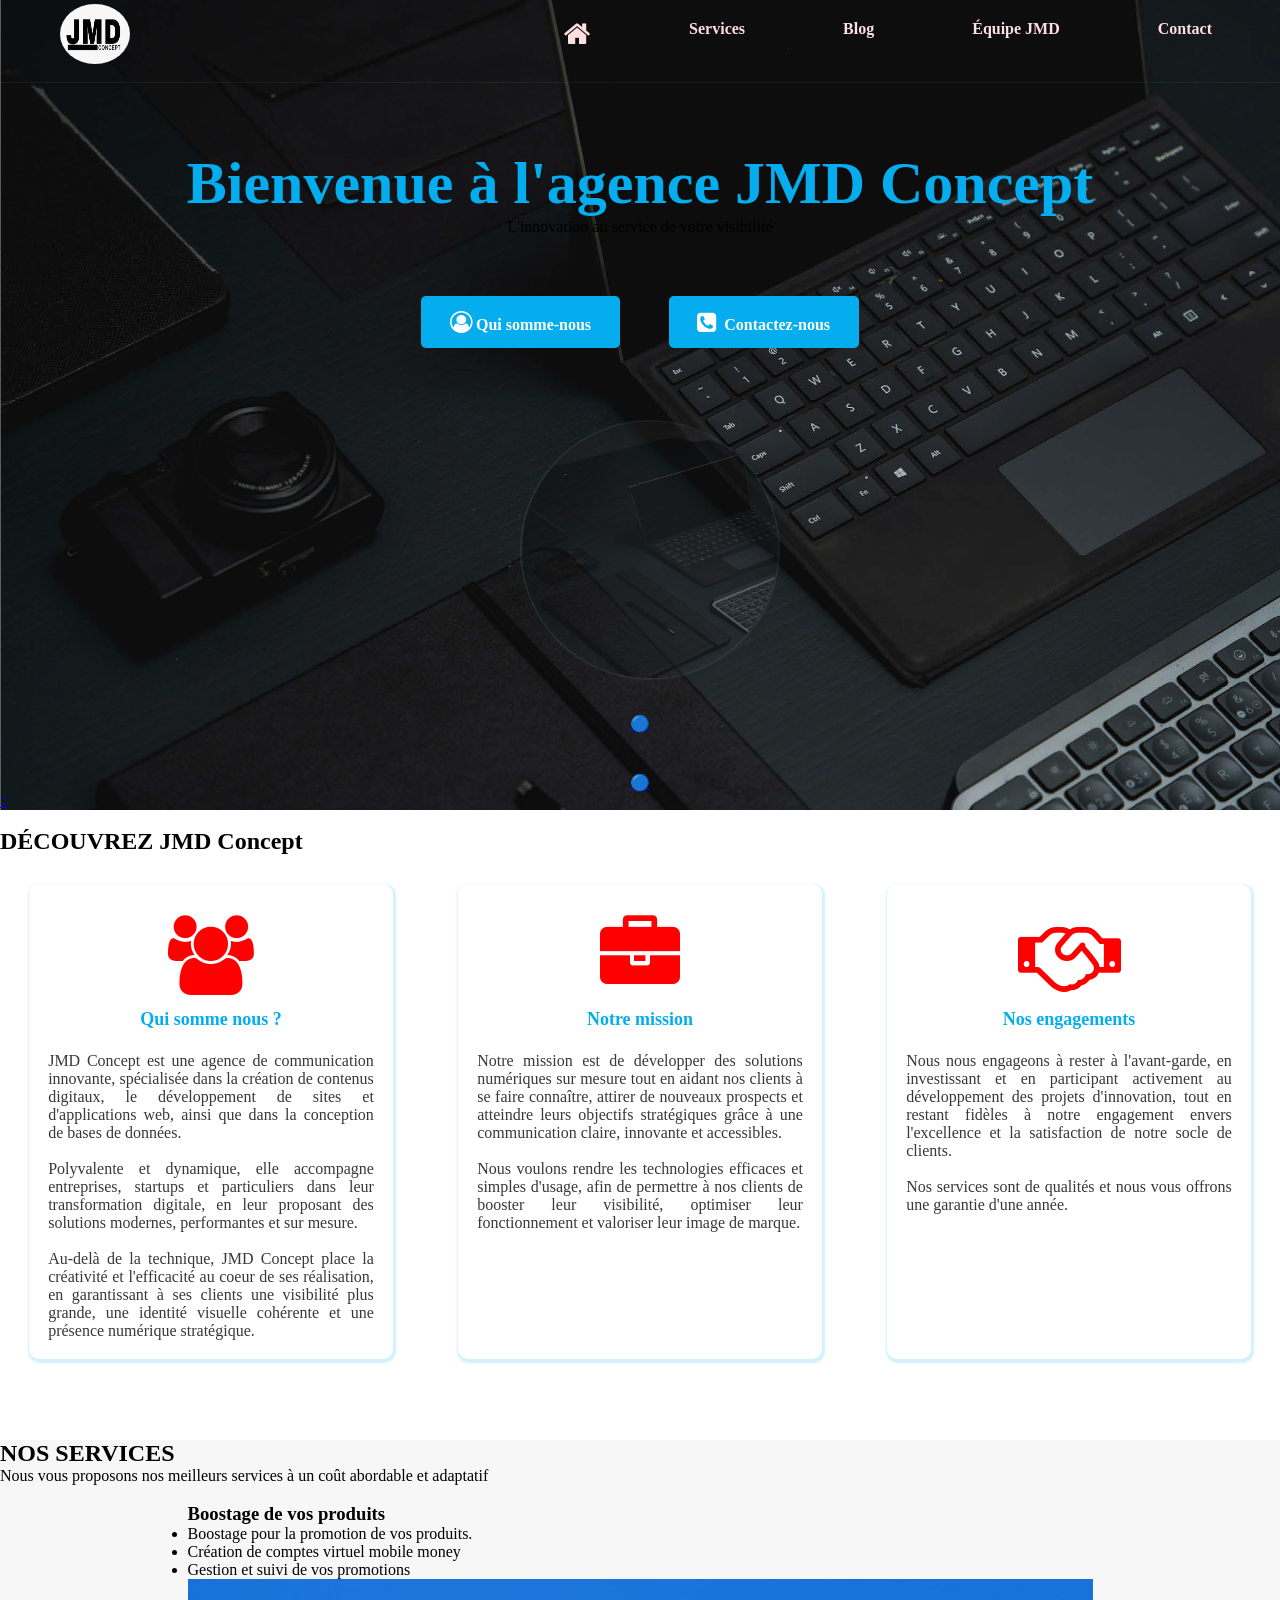
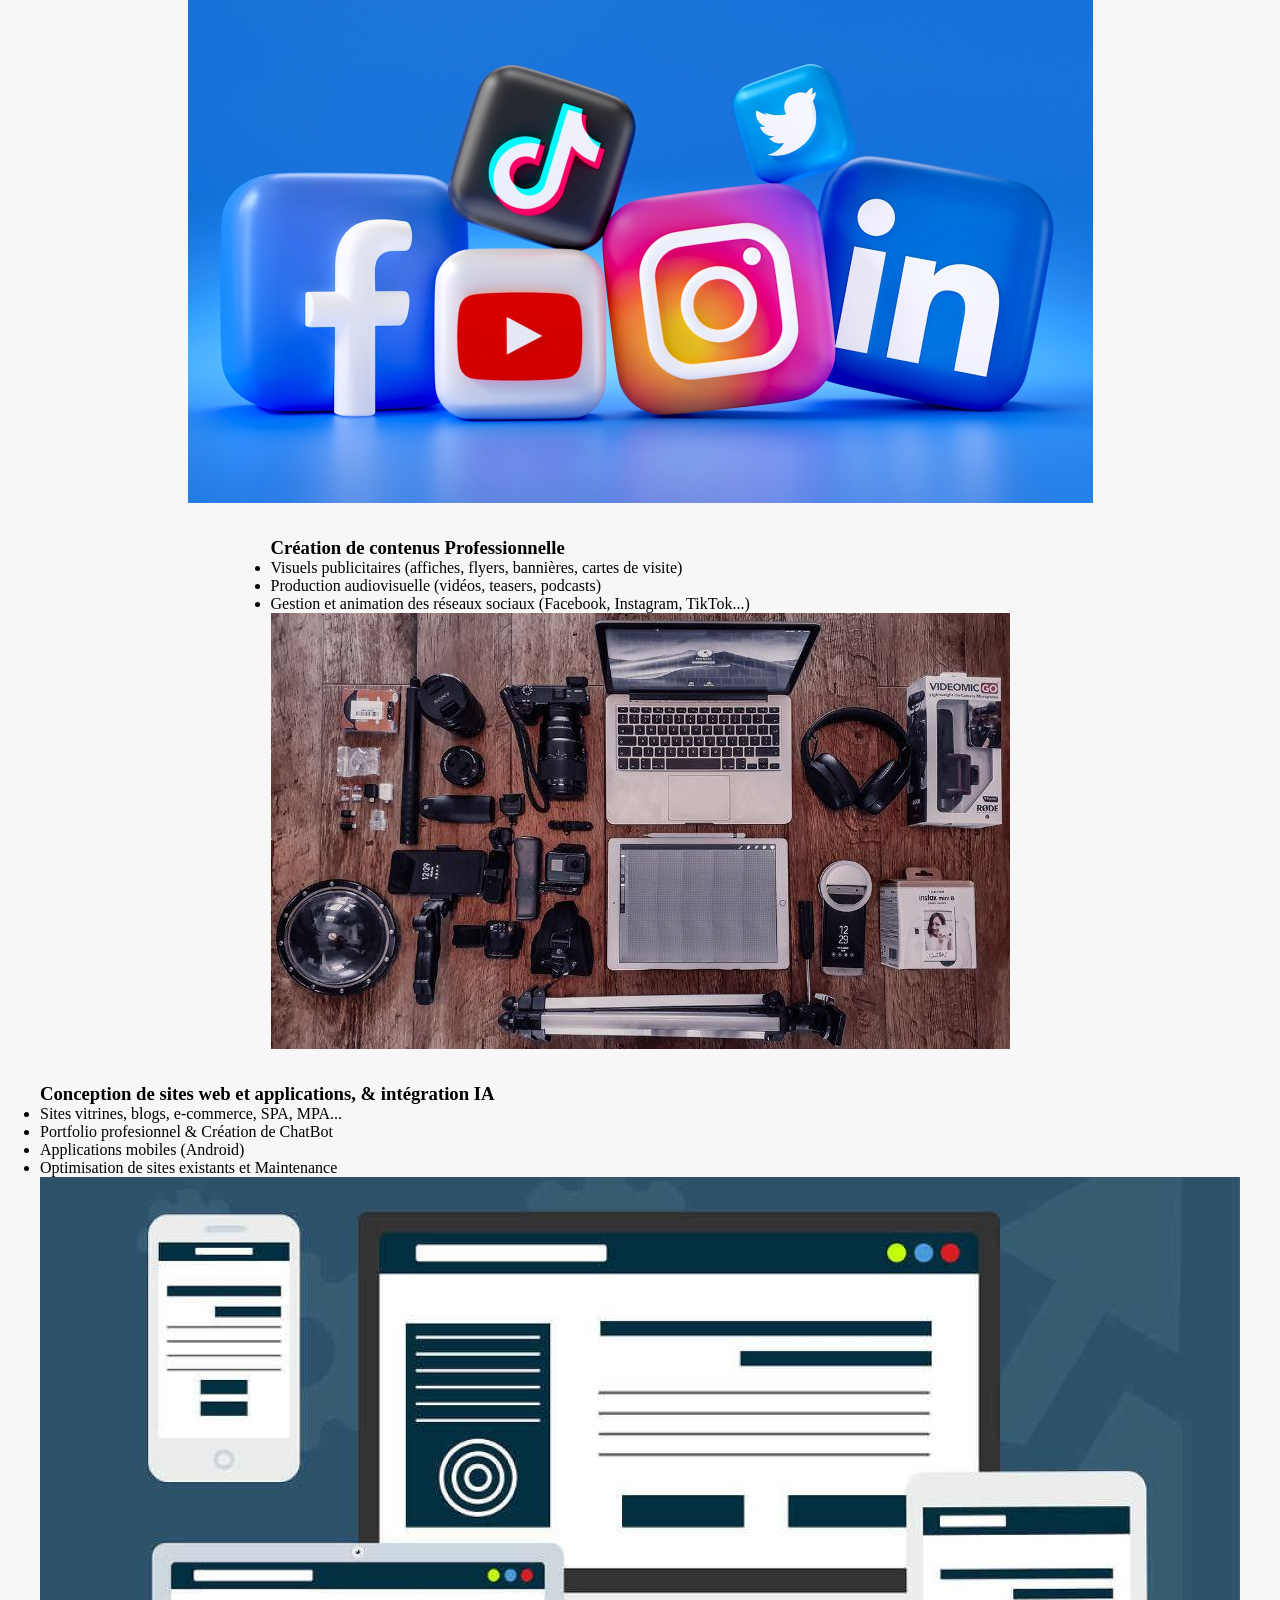
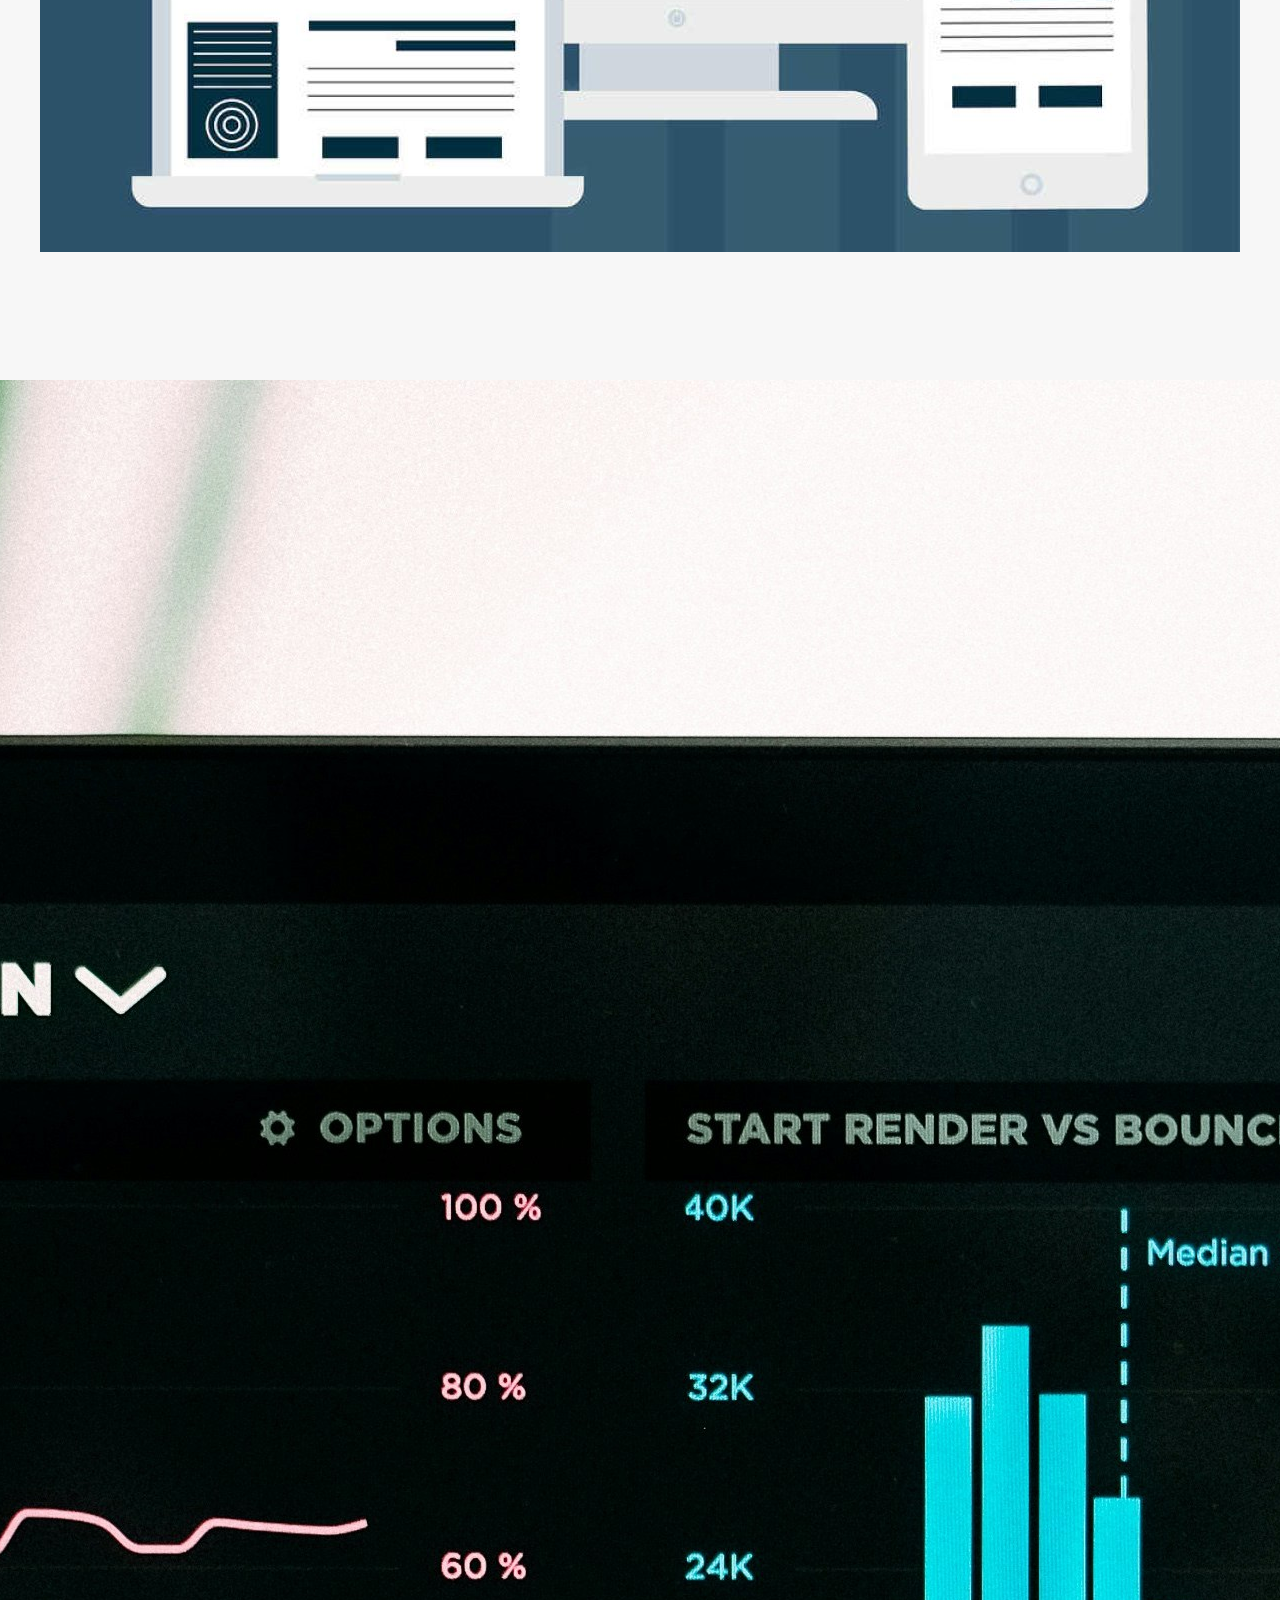
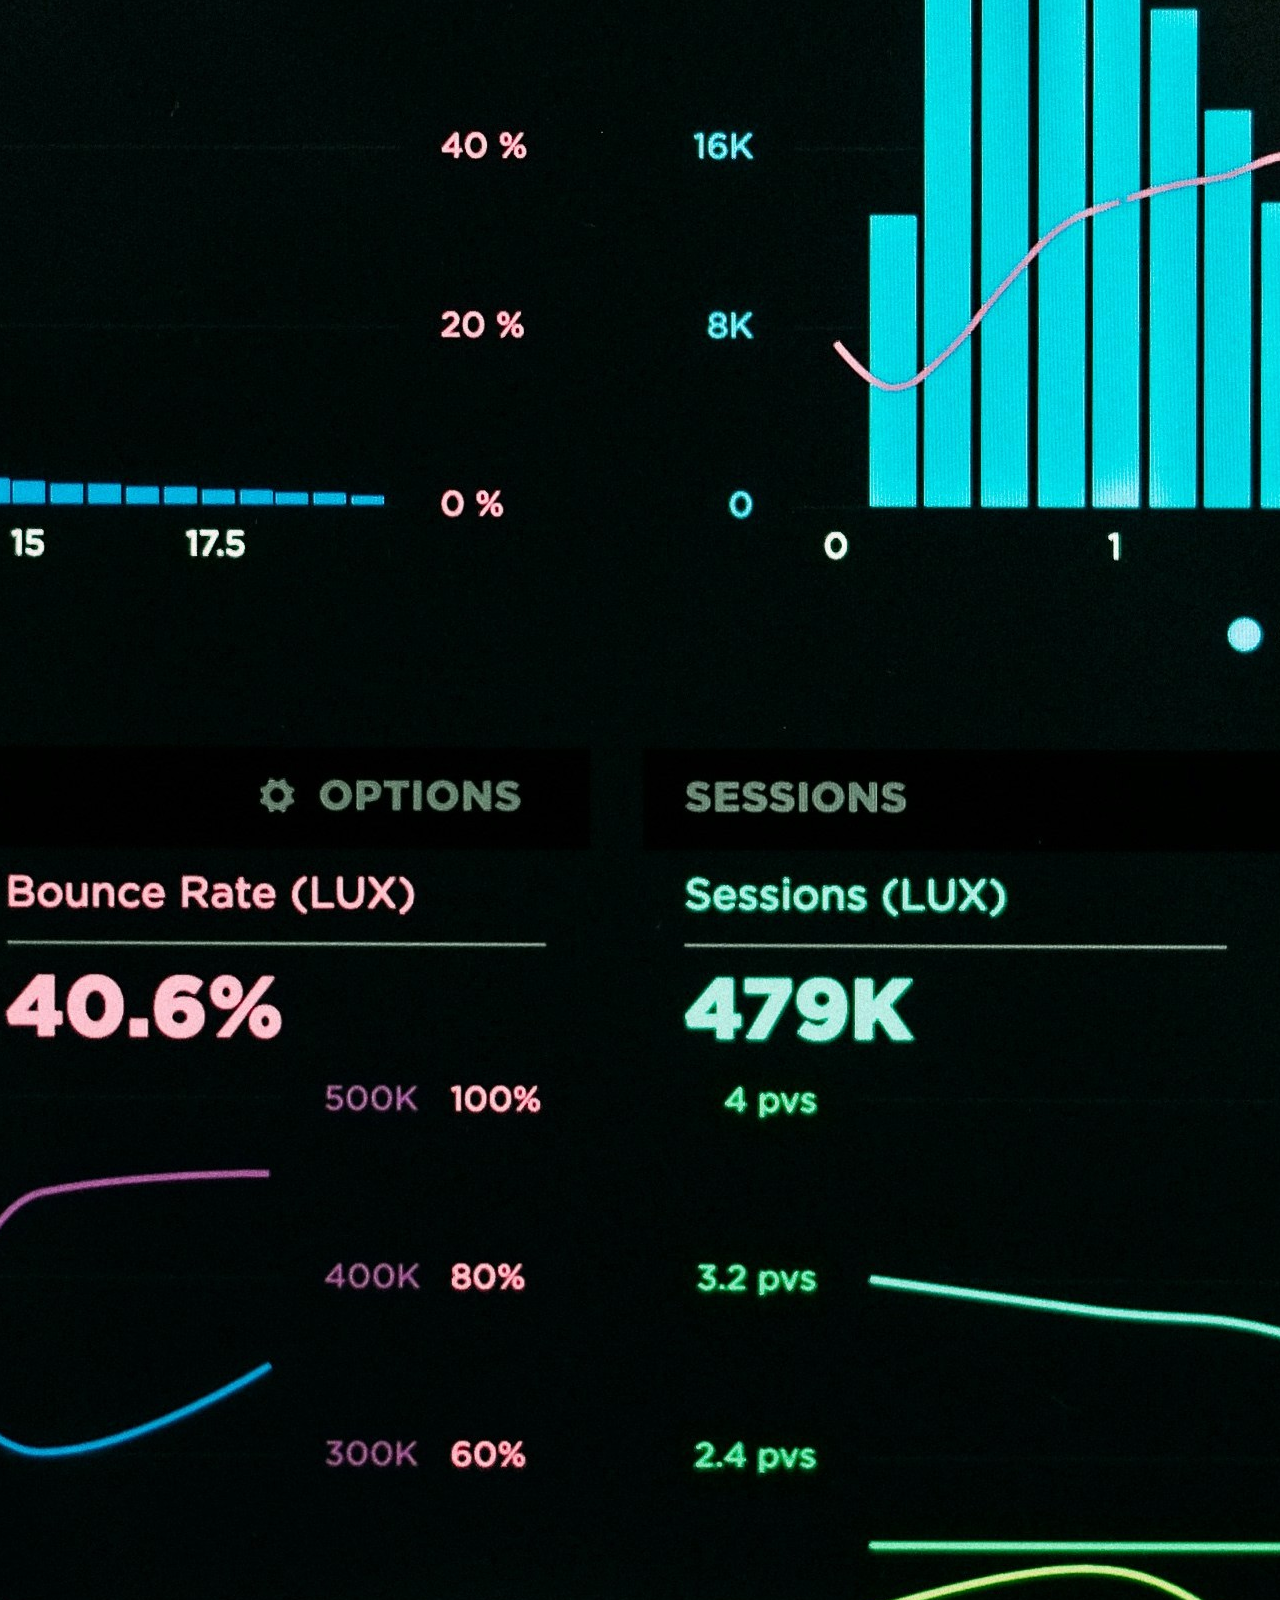
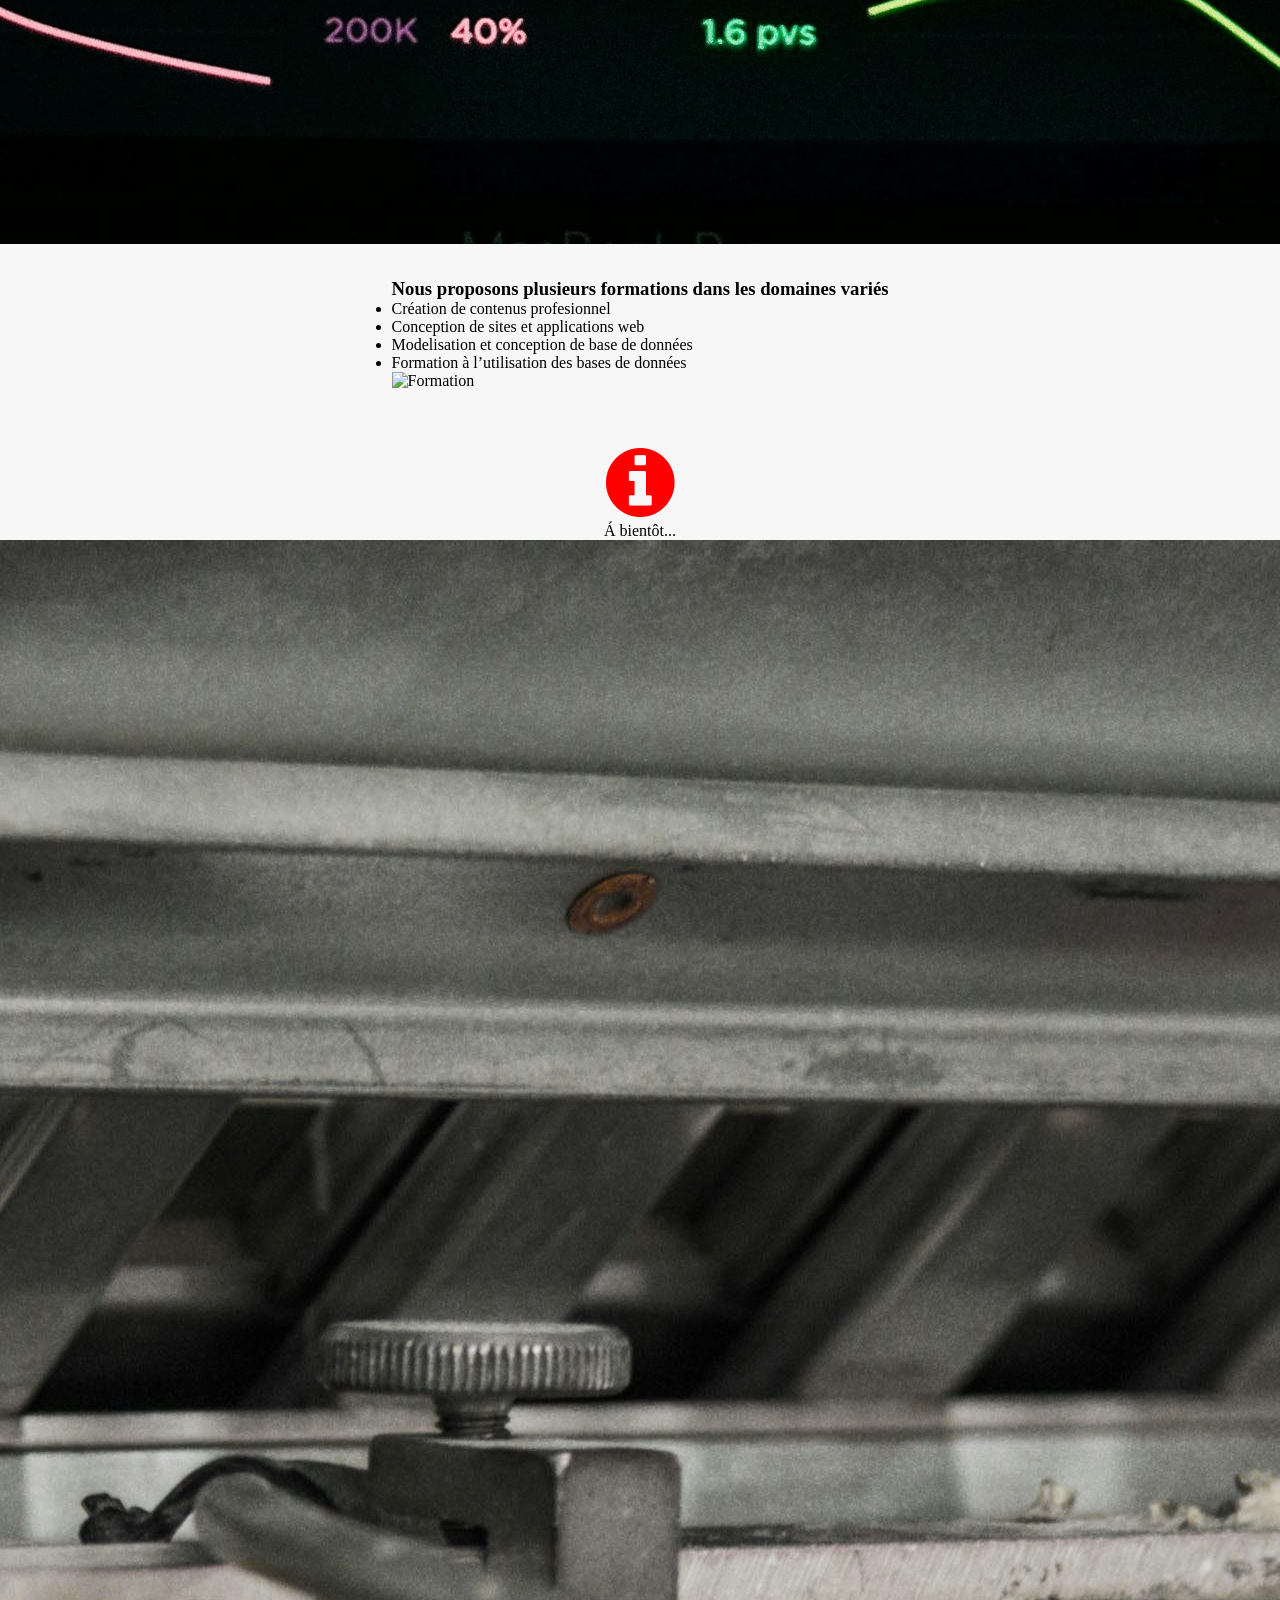
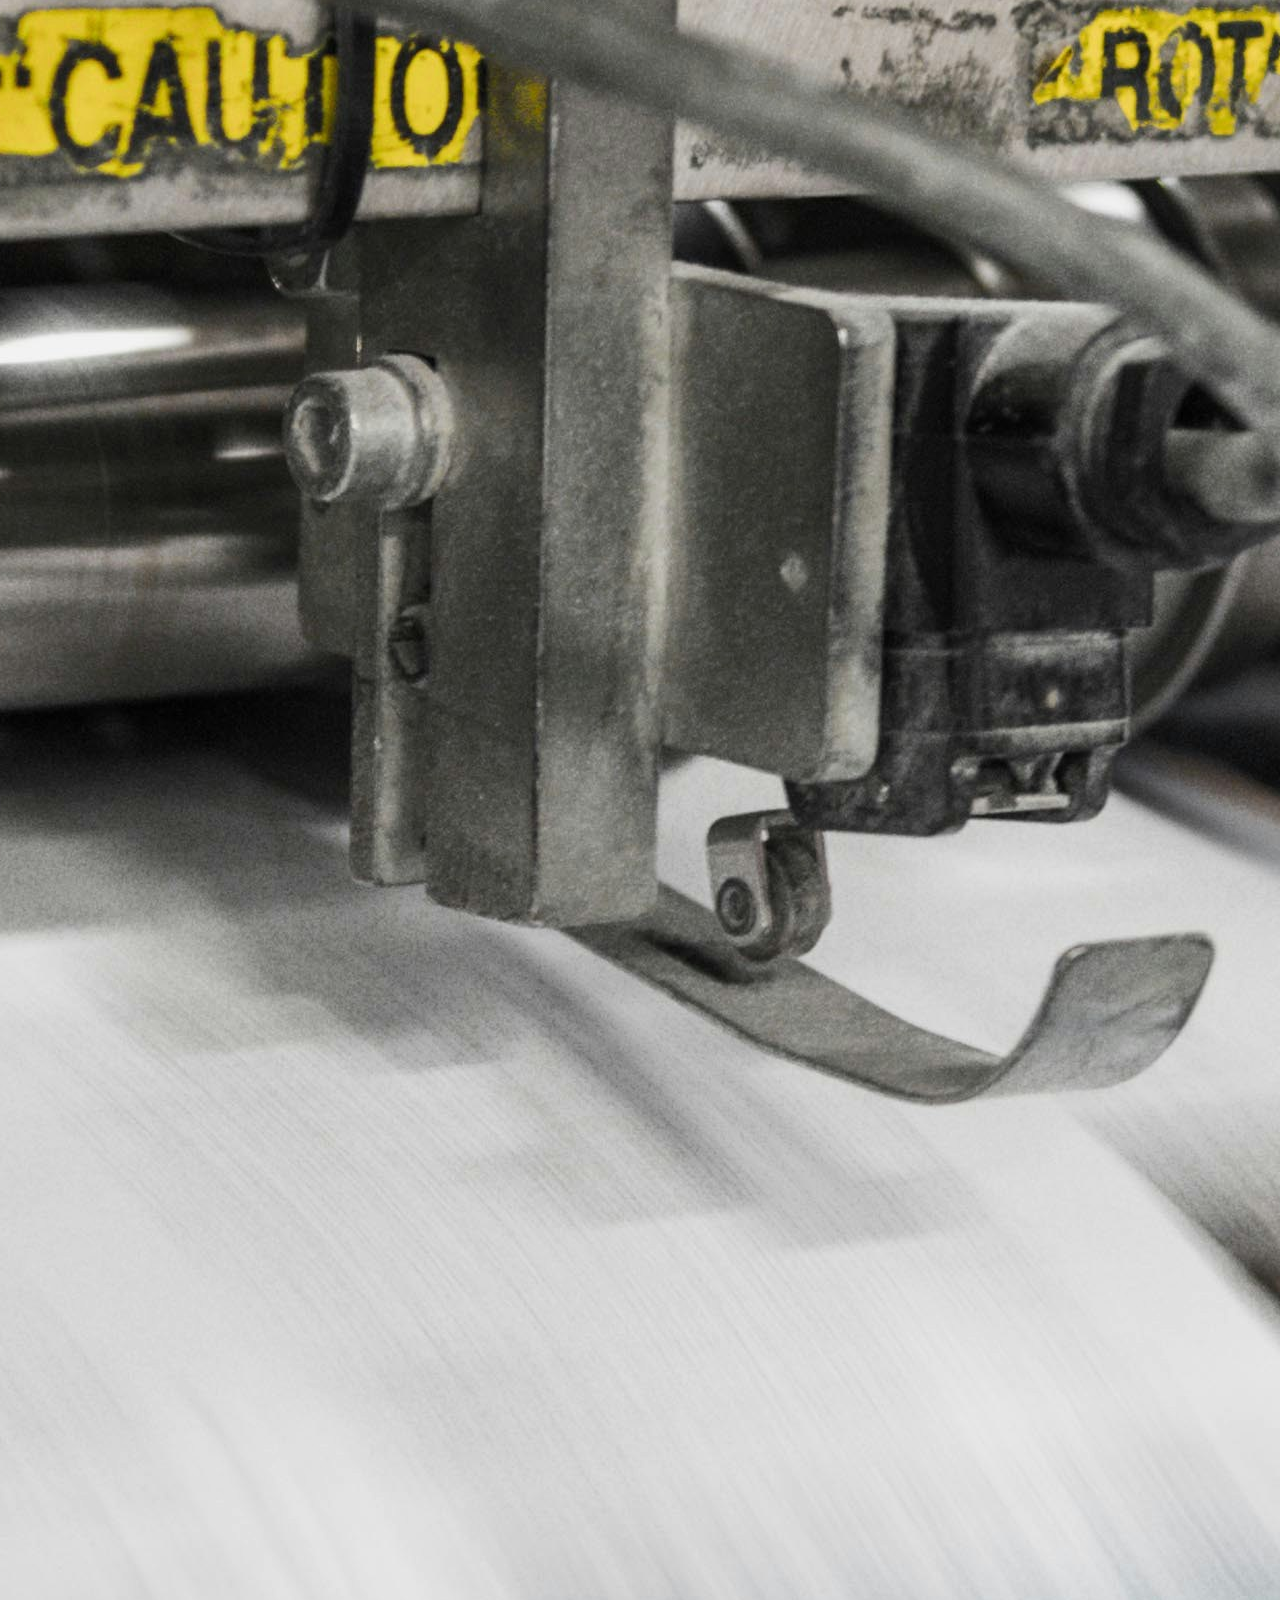
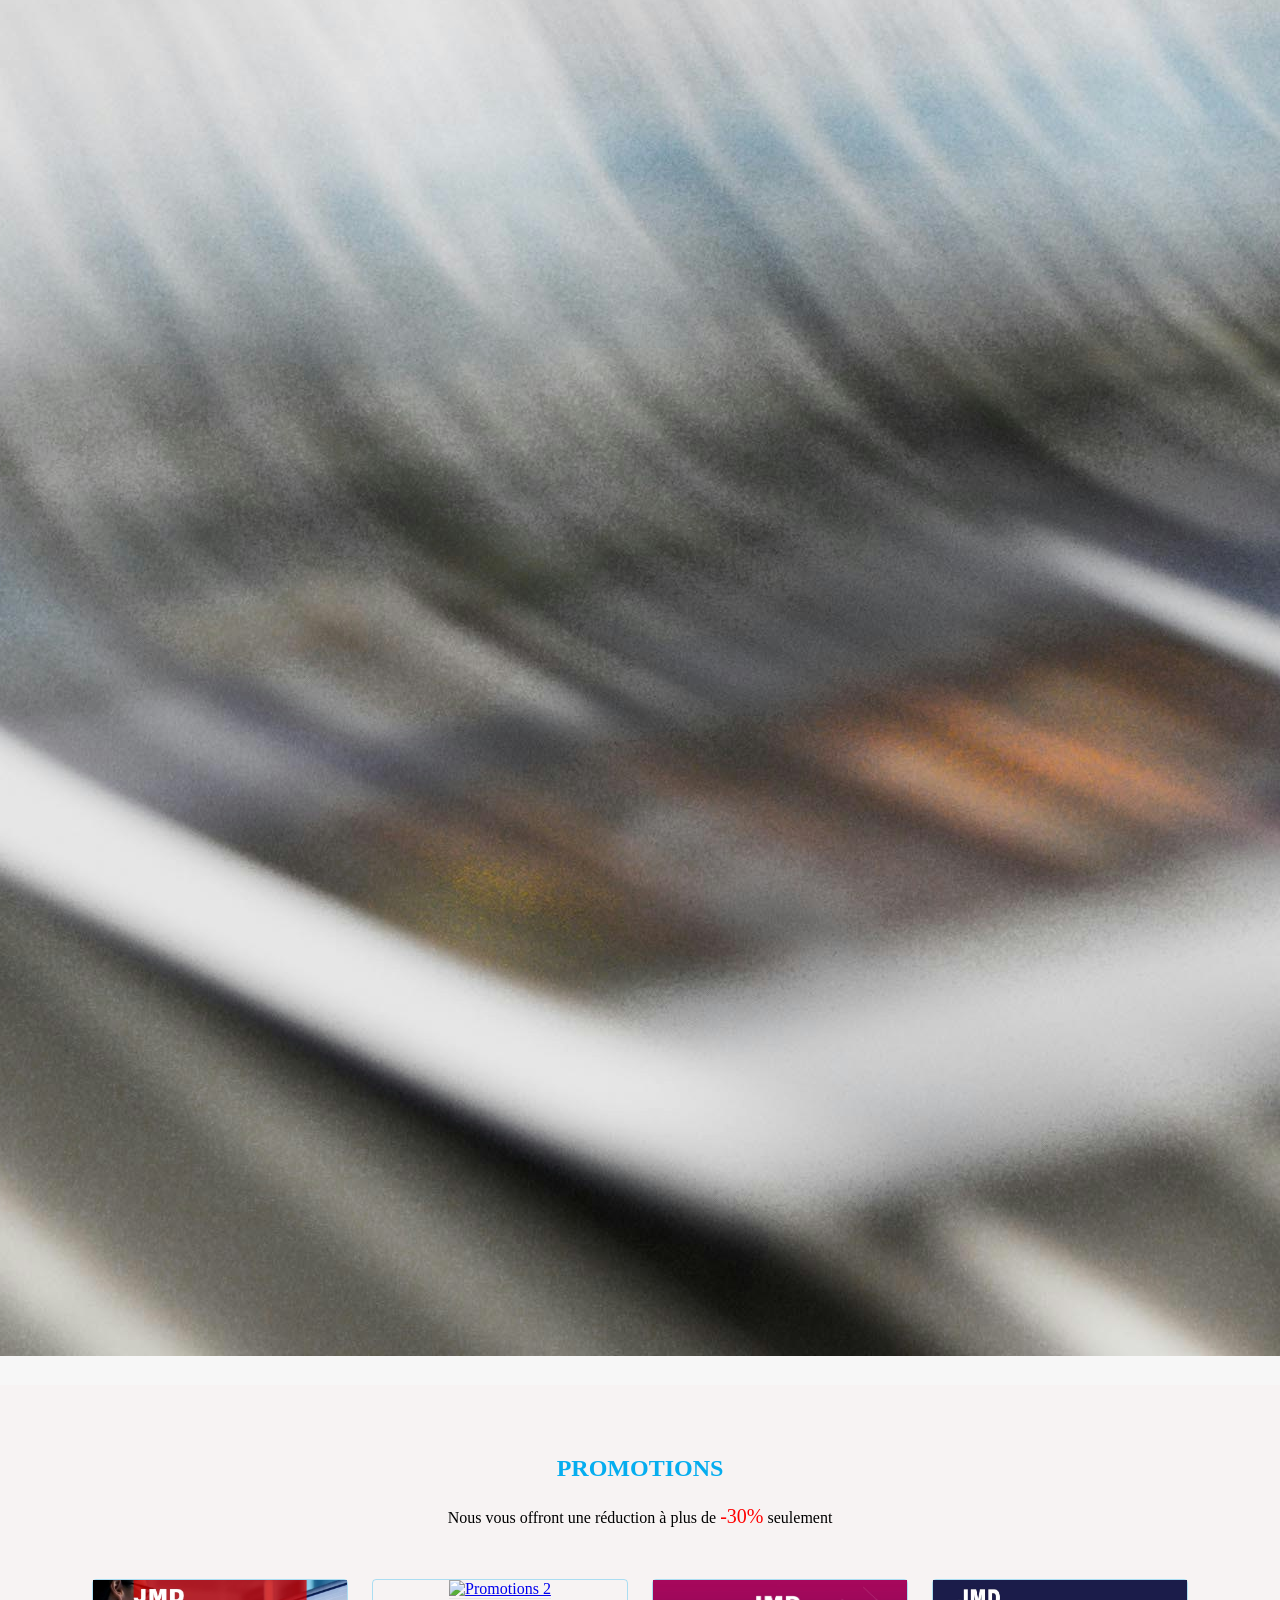
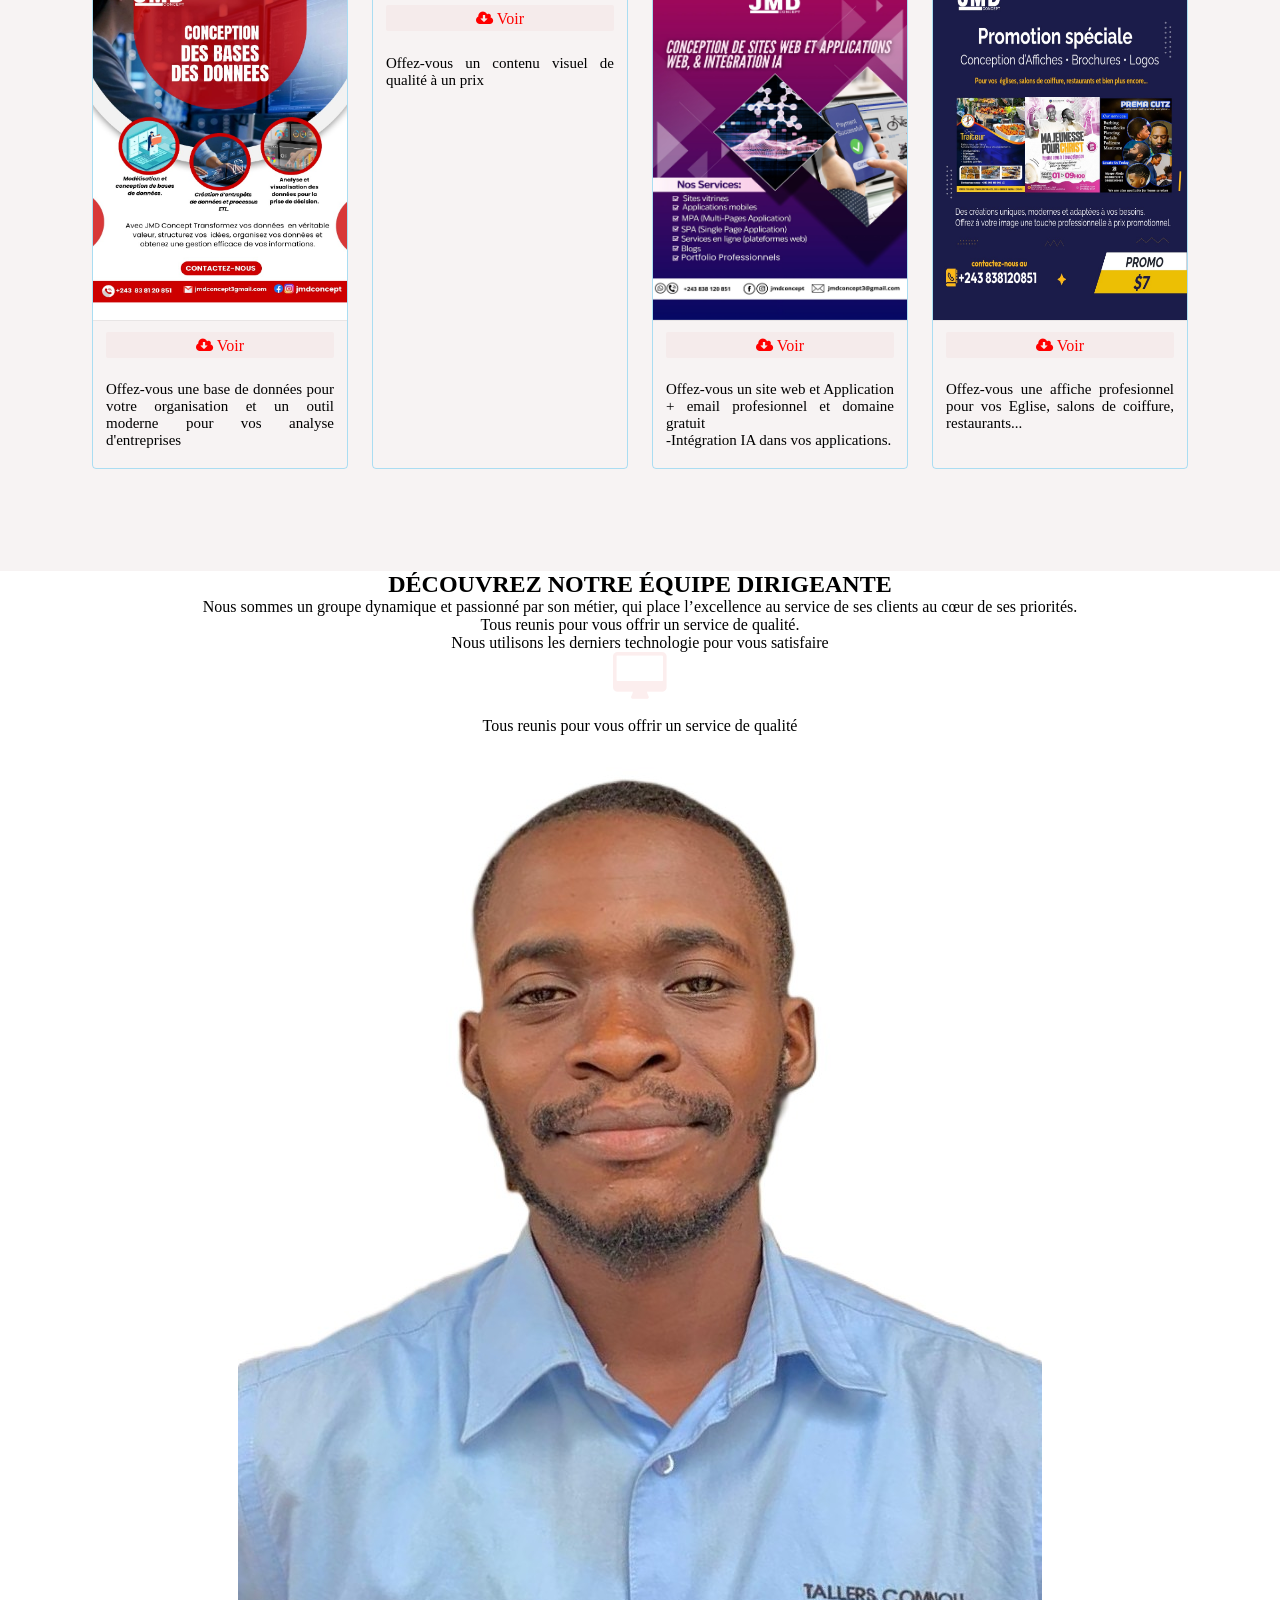
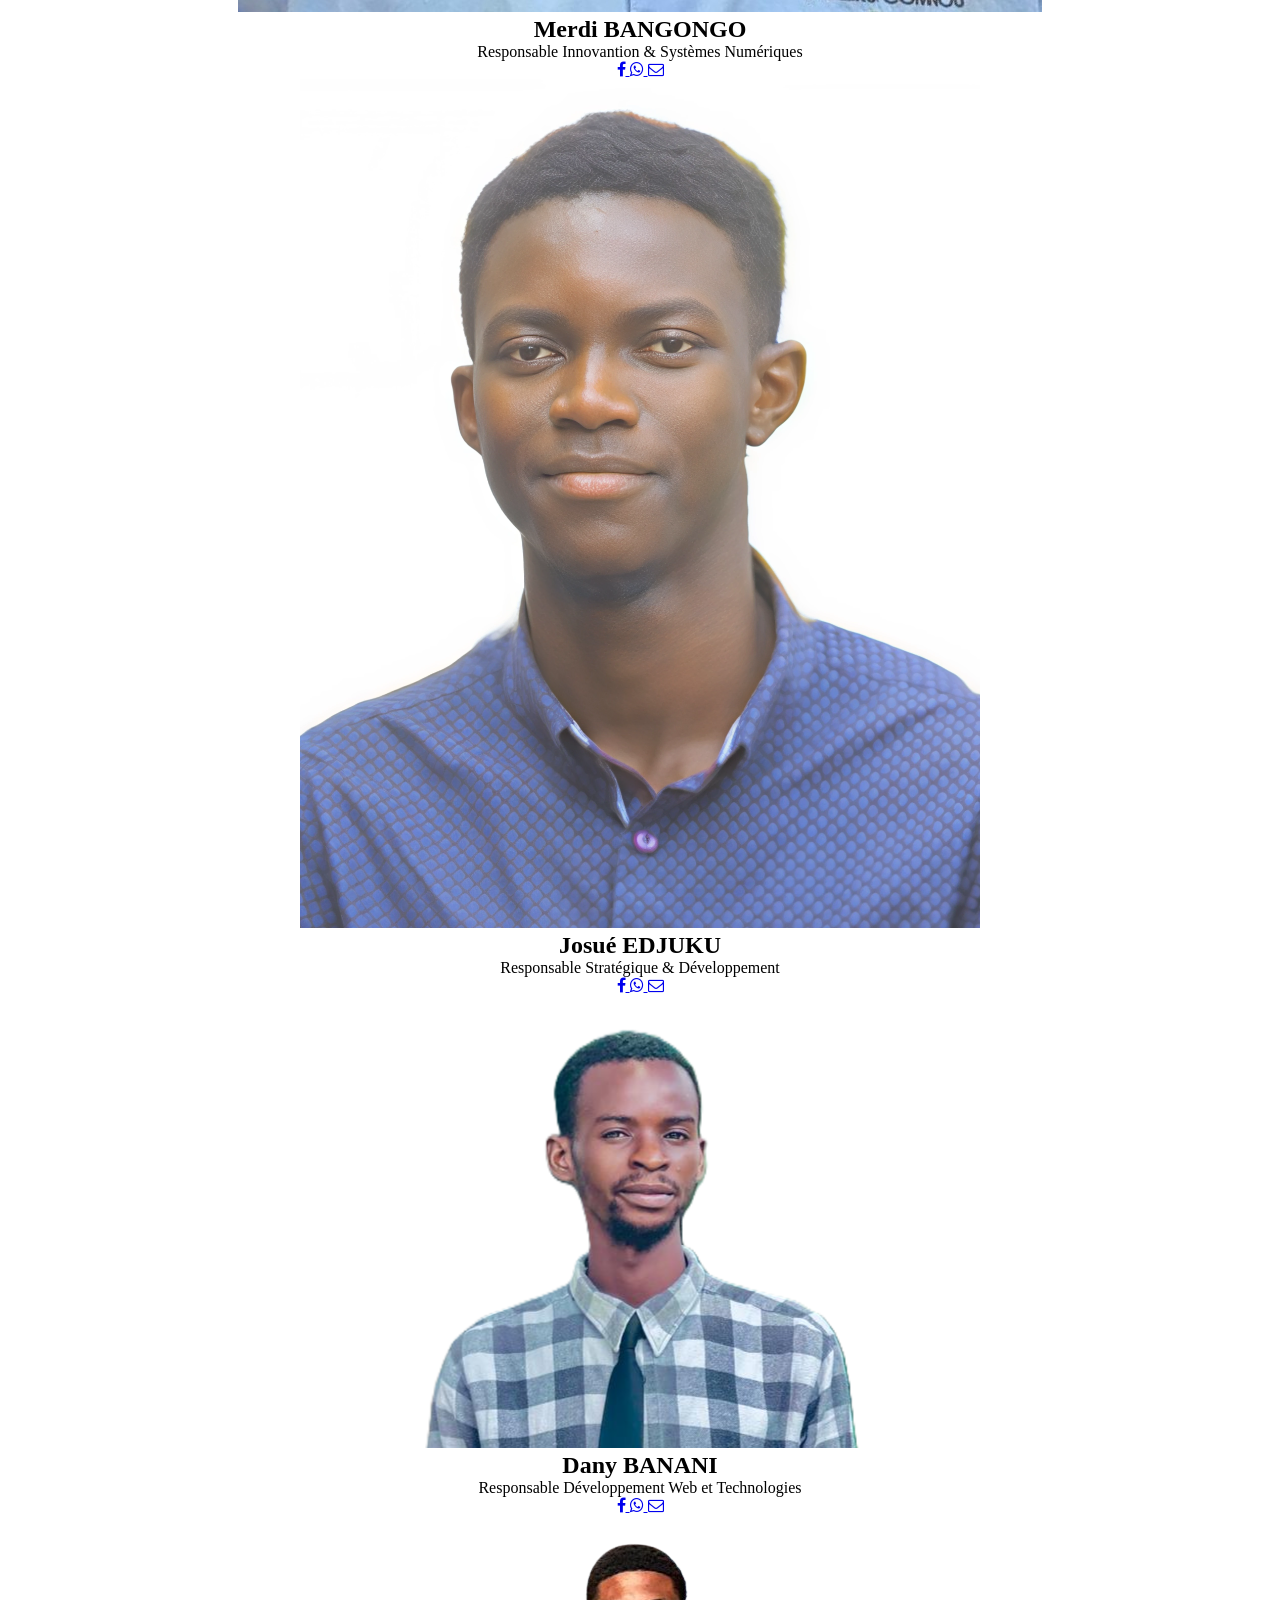
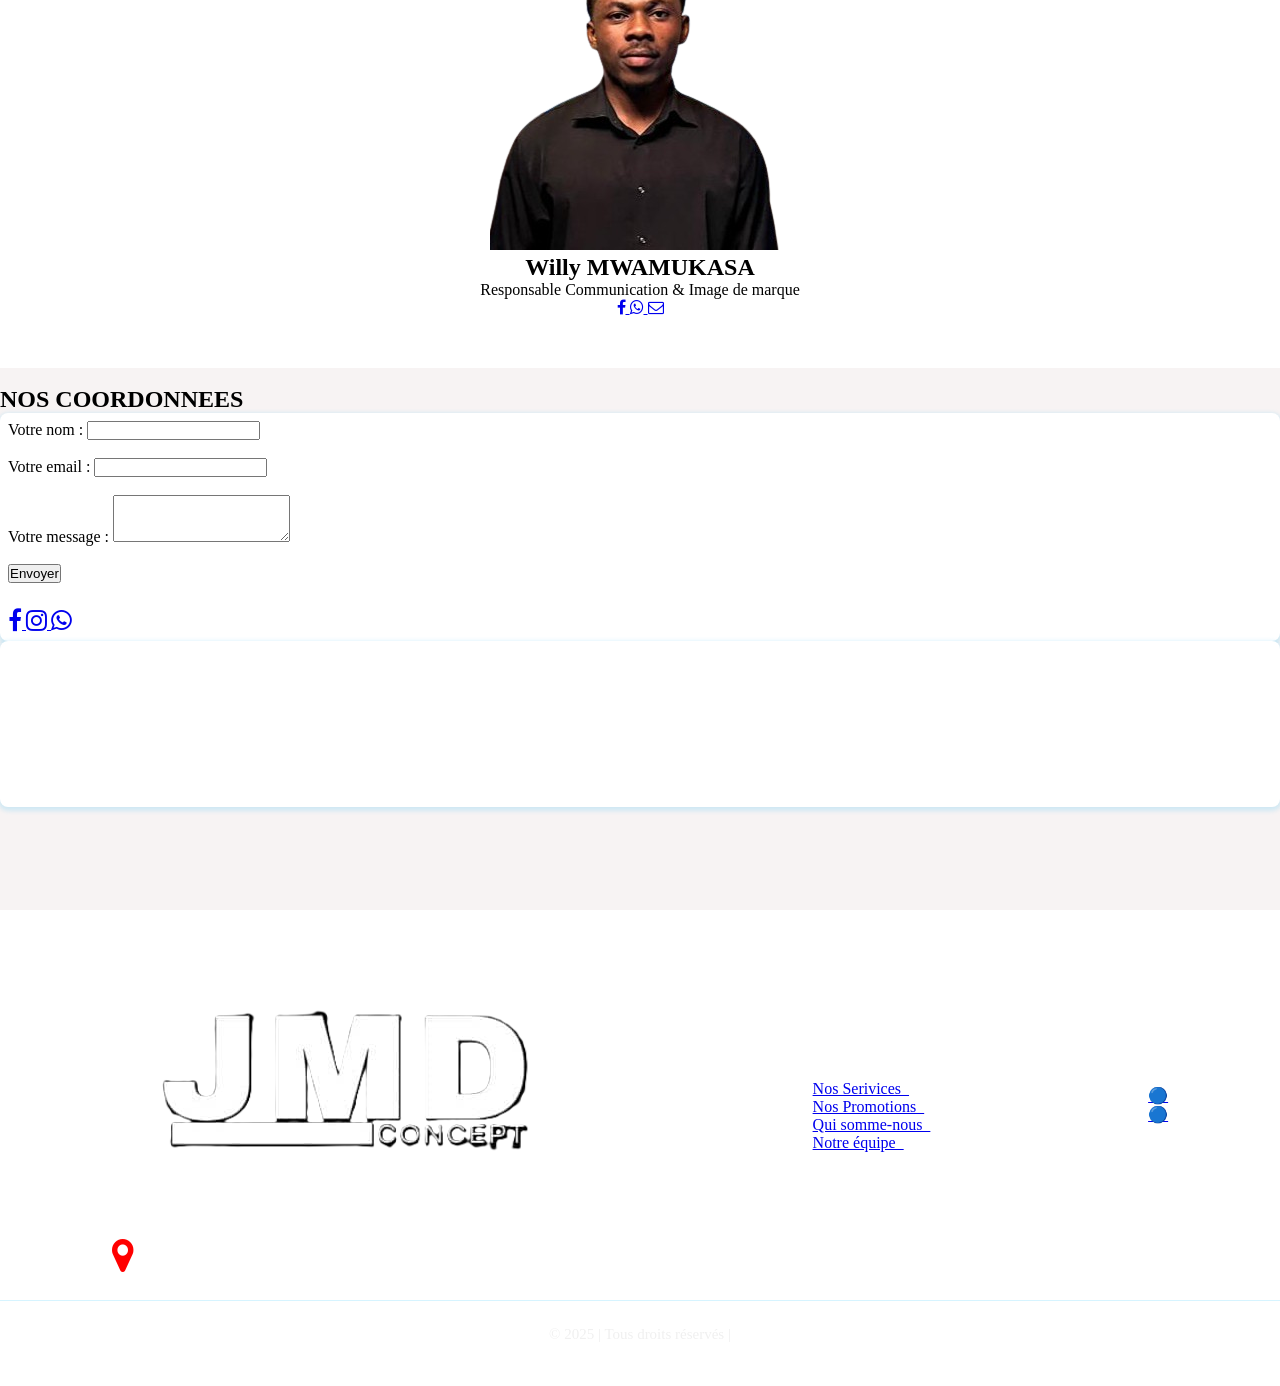
==== commit e2602ea2: "Commit 17 ajustement navbar, formulaire" ====
--- a/index.html
+++ b/index.html
@@ -44,7 +44,7 @@
                     </li>
                     <li><a href="#service">Services</a></li>
                     <li><a href="#blog">Blog</a></li>
-                    <li><a href="#equipe">Êquipe JMD</a></li>
+                    <li><a href="#equipe">Équipe JMD</a></li>
                     <li><a href="#contact">Contact</a></li>
 
                     <li class="lien-media">
@@ -105,15 +105,21 @@
                     <img src="./assets/photos/arriere-plan.png" alt="arriere-plan mouve" />
                 </div>
 
-                <div class="absolute bottom-48 left-10 opacity-40 hover:opacity-400 animate-bounce"><a href="#en-tete"
-                        class="p-4! bg-white text-4xl text-white rounded-full">🔵</a></div>
-                <div class="absolute bottom-28 left-20 opacity-40 hover:opacity-400 animate-pulse"><a href="#en-tete"
-                        class="p-4! bg-white text-4xl text-white rounded-full"></a></div>
-                <div class="absolute bottom-26 left-32 opacity-40 hover:opacity-400 animate-bounce"><a href="#en-tete"
-                        class="p-4! bg-white text-4xl text-white rounded-full">🔵</a></div>
-            </div>
-
-            <div class="fixed top-140 right-8 opacity-20 hover:opacity-200"><a href="#en-tete"
+                <div
+                    class="absolute bottom-38 left-5 opacity-40 hover:opacity-400 animate-bounce xl:bottom-58 md:bottom-50 left-10">
+                    <a href="#en-tete" class="p-4! bg-white text-4xl text-white rounded-full">🔵</a>
+                </div>
+                <div
+                    class="absolute bottom-20 left-10 opacity-80 hover:opacity-400 animate-pulse xl:bottom-38 md:bottom-30 left-20">
+                    <a href="#en-tete" class="p-5! bg-white text-4xl text-white rounded-full"></a>
+                </div>
+                <div
+                    class="absolute bottom-10 left-20 opacity-40 hover:opacity-400 animate-bounce xl:bottom-28 md:bottom-20 left-32">
+                    <a href="#en-tete" class="p-4! bg-white text-4xl text-white rounded-full">🔵</a>
+                </div>
+            </div>
+
+            <div class="fixed top-180 right-8 opacity-20 hover:opacity-200"><a href="#en-tete"
                     class="p-2! bg-gray-500 text-5xl text-white rounded-full">↑</a></div>
 
     </div>
@@ -192,7 +198,7 @@
         <div class="service-list">
 
             <div
-                class="w-145 p-2! bg-white rounded-xl border-2 border-white hover:border-sky-100 hover:scale-104 xl:w-140 ">
+                class="w-110 p-2! bg-white rounded-xl border-2 border-white hover:border-sky-100 hover:scale-104 xl:w-140 ">
                 <h3 class="m-5! text-sky-600 text-center font-bold text-2xl">
                     Boostage de vos produits
                 </h3>
@@ -214,7 +220,7 @@
             </div>
 
             <div
-                class="w-145 p-2! bg-white rounded-xl border-2 border-white hover:border-sky-100 hover:scale-104 xl:w-140">
+                class="w-110 p-2! bg-white rounded-xl border-2 border-white hover:border-sky-100 hover:scale-104 xl:w-140">
                 <h3 class="m-5! text-sky-600 text-center font-bold text-2xl">
                     Création de contenus Professionnelle
                 </h3>
@@ -236,7 +242,7 @@
             </div>
 
             <div
-                class="w-145 p-2! bg-white rounded-xl border-2 border-white hover:border-sky-100 hover:scale-104 xl:w-140">
+                class="w-110 p-2! bg-white rounded-xl border-2 border-white hover:border-sky-100 hover:scale-104 xl:w-140">
                 <h3 class="m-5! text-sky-600 text-center font-bold text-2xl">
                     Conception de sites web et applications, & intégration IA
                 </h3>
@@ -257,7 +263,7 @@
             </div>
 
             <div
-                class="w-145 p-2! bg-white rounded-xl border-2 border-white hover:border-sky-100 hover:scale-104 xl:w-140">
+                class="w-110 p-2! bg-white rounded-xl border-2 border-white hover:border-sky-100 hover:scale-104 xl:w-140">
                 <h3 class="m-5! text-sky-600 text-center font-bold text-2xl">
                     Conception de base de données et BI
                 </h3>
@@ -275,7 +281,7 @@
             </div>
 
             <div
-                class="w-145 p-2! bg-white rounded-xl border-2 border-white hover:border-sky-100 hover:scale-104 xl:w-140">
+                class="w-110 p-2! bg-white rounded-xl border-2 border-white hover:border-sky-100 hover:scale-104 xl:w-140">
                 <h3 class="m-5! text-sky-600 text-center font-bold text-2xl">
                     Nous proposons plusieurs formations dans les domaines variés
                 </h3>
@@ -295,7 +301,7 @@
             </div>
 
             <div
-                class="w-145 p-2! bg-white rounded-xl border-2 border-white hover:border-sky-100 hover:scale-104 xl:w-140">
+                class="w-110 p-2! bg-white rounded-xl border-2 border-white hover:border-sky-100 hover:scale-104 xl:w-140">
                 <h3 class="m-5! text-sky-600 text-center font-bold text-2xl">
                     Imprimerie moderne pour vos impression
                 </h3>
@@ -411,14 +417,14 @@
                 </div>
 
                 <ul role="list"
-                    class="w-xl grid gap-x-12! gap-y-12 sm:gap-y-16 xl:col-span-2 md:m-auto! md:grid-cols-1 md:w-2xl xl:gap-x-1 xl:grid-cols-2 xl:w-4xl lg:grid-cols-2">
+                    class="mx-w-xl grid gap-x-12! gap-y-12 sm:gap-y-16 xl:col-span-2 md:m-auto! md:grid-cols-1 md:w-2xl xl:gap-x-1 xl:grid-cols-2 xl:w-4xl lg:grid-cols-2">
                     <li>
                         <div class="flex flex-col items-center xl:flex-row">
                             <img src="./assets/jmd/team/merdi.jpg" alt="merdi bangongo dev"
                                 class="size-46 rounded-full outline-1 -outline-offset-1 outline-white/10 bg-white md:size-36" />
 
                             <div class="flex flex-col items-center">
-                                <h2 class="pt-6! pb-4! text-2xl! font-semibold tracking-tight text-white md:pt-0!">Merdi
+                                <h2 class="pt-6! pb-8! text-2xl! font-semibold tracking-tight text-white md:pt-0!">Merdi
                                     BANGONGO
                                 </h2>
                                 <!--   <p class="pb-4! text-sm/12 text-xl! font-semibold text-indigo-300">Développeur
@@ -430,7 +436,7 @@
                                     Responsable Innovantion & Systèmes Numériques
                                 </p>
 
-                                <div class="flex gap-6 text-white text-2xl!">
+                                <div class="flex mt-6! gap-10 text-white text-2xl! xl:gap-6">
                                     <a href="https://www.facebook.com/profile.php?id=61581381020725">
                                         <i class="fa fa-facebook" aria-hidden="true"></i>
                                     </a>
@@ -450,7 +456,7 @@
                                 class="size-46 rounded-full outline-1 -outline-offset-1 outline-white/10 bg-white md:size-36" />
 
                             <div class="flex flex-col items-center">
-                                <h2 class="pt-6! pb-4! text-2xl! font-semibold tracking-tight text-white md:pt-0!">Josué
+                                <h2 class="pt-6! pb-8! text-2xl! font-semibold tracking-tight text-white md:pt-0!">Josué
                                     EDJUKU
                                 </h2>
                                 <!--  <p class="pb-4! text-sm/12 text-xl! font-semibold text-indigo-300">
@@ -464,7 +470,7 @@
                                     Responsable Stratégique & Développement
                                 </p>
 
-                                <div class="flex gap-6 text-white text-2xl!">
+                                <div class="flex mt-6! gap-10 text-white text-2xl! md:gap-6">
                                     <a href="https://www.facebook.com/profile.php?id=61581381020725">
                                         <i class="fa fa-facebook" aria-hidden="true"></i>
                                     </a>
@@ -484,7 +490,7 @@
                                 class="size-46 rounded-full outline-1 -outline-offset-1 outline-white/10 bg-white md:size-36" />
 
                             <div class="flex flex-col items-center">
-                                <h2 class="pt-6! pb-4! text-2xl! font-semibold tracking-tight text-white md:pt-0!">Dany
+                                <h2 class="pt-6! pb-8! text-2xl! font-semibold tracking-tight text-white md:pt-0!">Dany
                                     BANANI
                                 </h2>
                                 <!-- <p class="pb-4! text-sm/12 text-xl! font-semibold text-indigo-300">Développeur
@@ -497,7 +503,7 @@
                                     Responsable Développement Web et Technologies
                                 </p>
 
-                                <div class="flex gap-6 text-white text-2xl!">
+                                <div class="flex mt-6! gap-10 text-white text-2xl! md:gap-6">
                                     <a href="https://www.facebook.com/profile.php?id=61581381020725">
                                         <i class="fa fa-facebook" aria-hidden="true"></i>
                                     </a>
@@ -517,7 +523,7 @@
                                 class="size-46 rounded-full outline-1 -outline-offset-1 outline-white/10 bg-white md:size-36" />
 
                             <div class="flex flex-col items-center">
-                                <h2 class="pt-6! pb-4! text-2xl! font-semibold tracking-tight text-white md:pt-0!">Willy
+                                <h2 class="pt-6! pb-8! text-2xl! font-semibold tracking-tight text-white md:pt-0!">Willy
                                     MWAMUKASA
                                 </h2>
                                 <!--  <p class="pb-4! text-sm/12 text-xl! font-semibold text-indigo-300">Communicologue et
@@ -529,7 +535,7 @@
                                     Responsable Communication & Image de marque
                                 </p>
 
-                                <div class="flex gap-6 text-white text-2xl!">
+                                <div class="flex mt-6! gap-10 text-white text-2xl! md:gap-6">
                                     <a href="https://www.facebook.com/profile.php?id=61581381020725">
                                         <i class="fa fa-facebook" aria-hidden="true"></i>
                                     </a>
@@ -554,32 +560,35 @@
         <br />
         <h1 class="mt-18! mb-22! text-sky-500 text-center font-bold text-4xl">NOS COORDONNEES</h1>
 
-        <div class="contact-list p-2! flex flex-row justify-center gap-16">
-
-            <div class="contact-item contact-item-1 p-6! w-140">
+        <div class="contact-list p-2! flex flex-row justify-center xl:gap-16">
+
+            <div class="contact-item contact-item-1 p-4! w-140">
 
                 <form action="https://formspree.io/f/xaqywvok" method="POST" id="formulaire"
-                    class="p-6! border-2 border-blue-100 rounded-xl xl:w-full lg:w-full" target="_top">
+                    class="p-4! flex w-full flex-col border-2 border-blue-100 rounded-xl xl:p-6! xl:w-full lg:w-full"
+                    target="_top">
                     <label> Votre nom :
                         <input type="text" name="name" id="nom" required
-                            class="ml-3! px-12! py-2! font-bold border-2 border-gray-200 hover:border-blue-200 rounded-xl md:px-46! xl:px-12!">
+                            class="ml-3! px-[2%]! py-2! font-bold border-2 border-gray-200 hover:border-blue-200 rounded-xl md:px-[28%]! xl:px-12!">
                     </label>
                     <br><br>
                     <label> Votre email :
                         <input type="email" name="_replyto" id="email" required
-                            class="ml-2! px-12! py-2! font-bold border-2 border-gray-200 hover:border-blue-200 rounded-xl md:px-46! xl:px-12!">
+                            class="ml-2! px-[2%]! py-2! font-bold border-2 border-gray-200 hover:border-blue-200 rounded-xl md:px-[28%]! xl:px-12!">
                     </label>
                     <br><br>
                     <label> Votre message :
                         <textarea name="message" id="message" rows="3" required
-                            class="px-32! border-2 font-bold border-gray-200 hover:border-blue-200  rounded-xl md:px-64! xl:ml-2! xl:px-28!"></textarea>
+                            class="px-[22.5%]! border-2 font-bold border-gray-200 hover:border-blue-200  rounded-xl md:px-[34%]! xl:ml-2! xl:px-28!"></textarea>
                     </label>
                     <br><br>
 
-                    <!--Bloc les spams-->
-                    <input type="text" name="_gotcha" style="display:none">
-                    <button type="submit"
-                        class="py-2! px-[43%]! text-white text-[14px] font-bold bg-blue-800 border-0 rounded-xl">Envoyer</button>
+                    <div class="flex justify-center">
+                        <!--Bloc les spams-->
+                        <input type="text" name="_gotcha" style="display:none">
+                        <button type="submit"
+                            class="py-2! px-[40%]! text-white text-[14px] font-bold bg-blue-800 border-0 rounded-xl">Envoyer</button>
+                    </div>
                 </form>
 
                 <div class="pb-6! flex justify-center gap-8 border-b-2 border-blue-50 sm:w-full">
@@ -639,15 +648,15 @@
 
             <div class="mt-8! xl:mt-0!">
                 <div
-                    class="relative bottom-4 right-20 opacity-20 hover:opacity-200 animate-spin md:right-28 md:bottom-10">
+                    class="relative bottom-4 right-20 opacity-20 hover:opacity-200 animate-spin md:right-34 md:bottom-10">
                     <a href="#en-tete" class="p-4! bg-white text-2xl text-white rounded-full">🔵</a>
                 </div>
                 <div
-                    class="relative bottom-4 -right-5 opacity-20 hover:opacity-200 animate-bounce md:right-10 md:bottom-5">
+                    class="relative bottom-4 -right-5 opacity-20 hover:opacity-200 animate-bounce md:right-12 md:bottom-5">
                     <a href="#en-tete" class="p-4! bg-white text-5xl text-white rounded-full"></a>
                 </div>
                 <div
-                    class="relative bottom-4 -right-20 opacity-20 hover:opacity-200 animate-spin md:right-1 md:bottom-1">
+                    class="relative bottom-4 -right-20 opacity-20 hover:opacity-200 animate-spin md:right-0 md:bottom-1">
                     <a href="#en-tete" class="p-4! bg-white text-2xl text-white rounded-full">🔵</a>
                 </div>
             </div>
--- a/css/style.css
+++ b/css/style.css
@@ -182,6 +182,7 @@
      width: 80vh;
      text-align: center;
      display: flex;
+     gap: 20px;
      flex-direction: row;
      justify-content: center;
      margin: 2%;
--- a/css/responsive.css
+++ b/css/responsive.css
@@ -12,15 +12,16 @@
     }*/
 
     .logo {
-        top: 14px;
+        top: 12px;
         left: 35px;
         width: 80px;
-        height: 50px;
+        height: 45px;
     }
 
     .nav-list {
         position: fixed;
         margin: 0;
+        padding: 0;
         padding-top: 14%;
         top: 0;
         right: 0;
@@ -129,7 +130,7 @@
 
     /* About */
     #about {
-        padding: 0;
+        padding-bottom: 2%;
         margin: 0;
         height: 100%;
     }
@@ -152,7 +153,7 @@
     }
 
     .service-item {
-        width: 85%;
+        width: 80%;
         height: auto;
         margin: 2%;
         padding: 0;
@@ -277,15 +278,24 @@
         flex-direction: column;
     }
 
+    .item-btn .btn {
+        width: 200px;
+        font-size: 15px;
+    }
+
     #home .item img {
         margin-top: 12%;
         width: 200px;
         height: 190px;
     }
 
+    #home .item .slogan {
+        font-size: 12px;
+    }
+
     /*Service*/
     .service-item {
-        width: 88%;
+        width: 80%;
     }
 
     /* Blog */
@@ -385,12 +395,12 @@
 
     /*Home*/
     #home .item h1 {
-        margin: 15% 0% 2%;
+        margin: 10% 0% 2%;
         font-size: 28px;
     }
 
     #home .item .slogan {
-        font-size: 15px;
+        font-size: 12px;
     }
 
     #home .item img {
@@ -409,21 +419,15 @@
     /* Contact */
     .contact-list {
         margin: 3%;
+        padding: 2%;
     }
 
     .contact-item-1 .item {
         text-align: start;
         display: flex;
         flex-direction: column;
-        padding: 1%;
-    }
-
-    /* Footer */
-    .retour-entete {
-        top: -300px;
-        left: 180px;
-    }
-
+        padding: 4%;
+    }
 }
 
 /* Ecran orienté */
